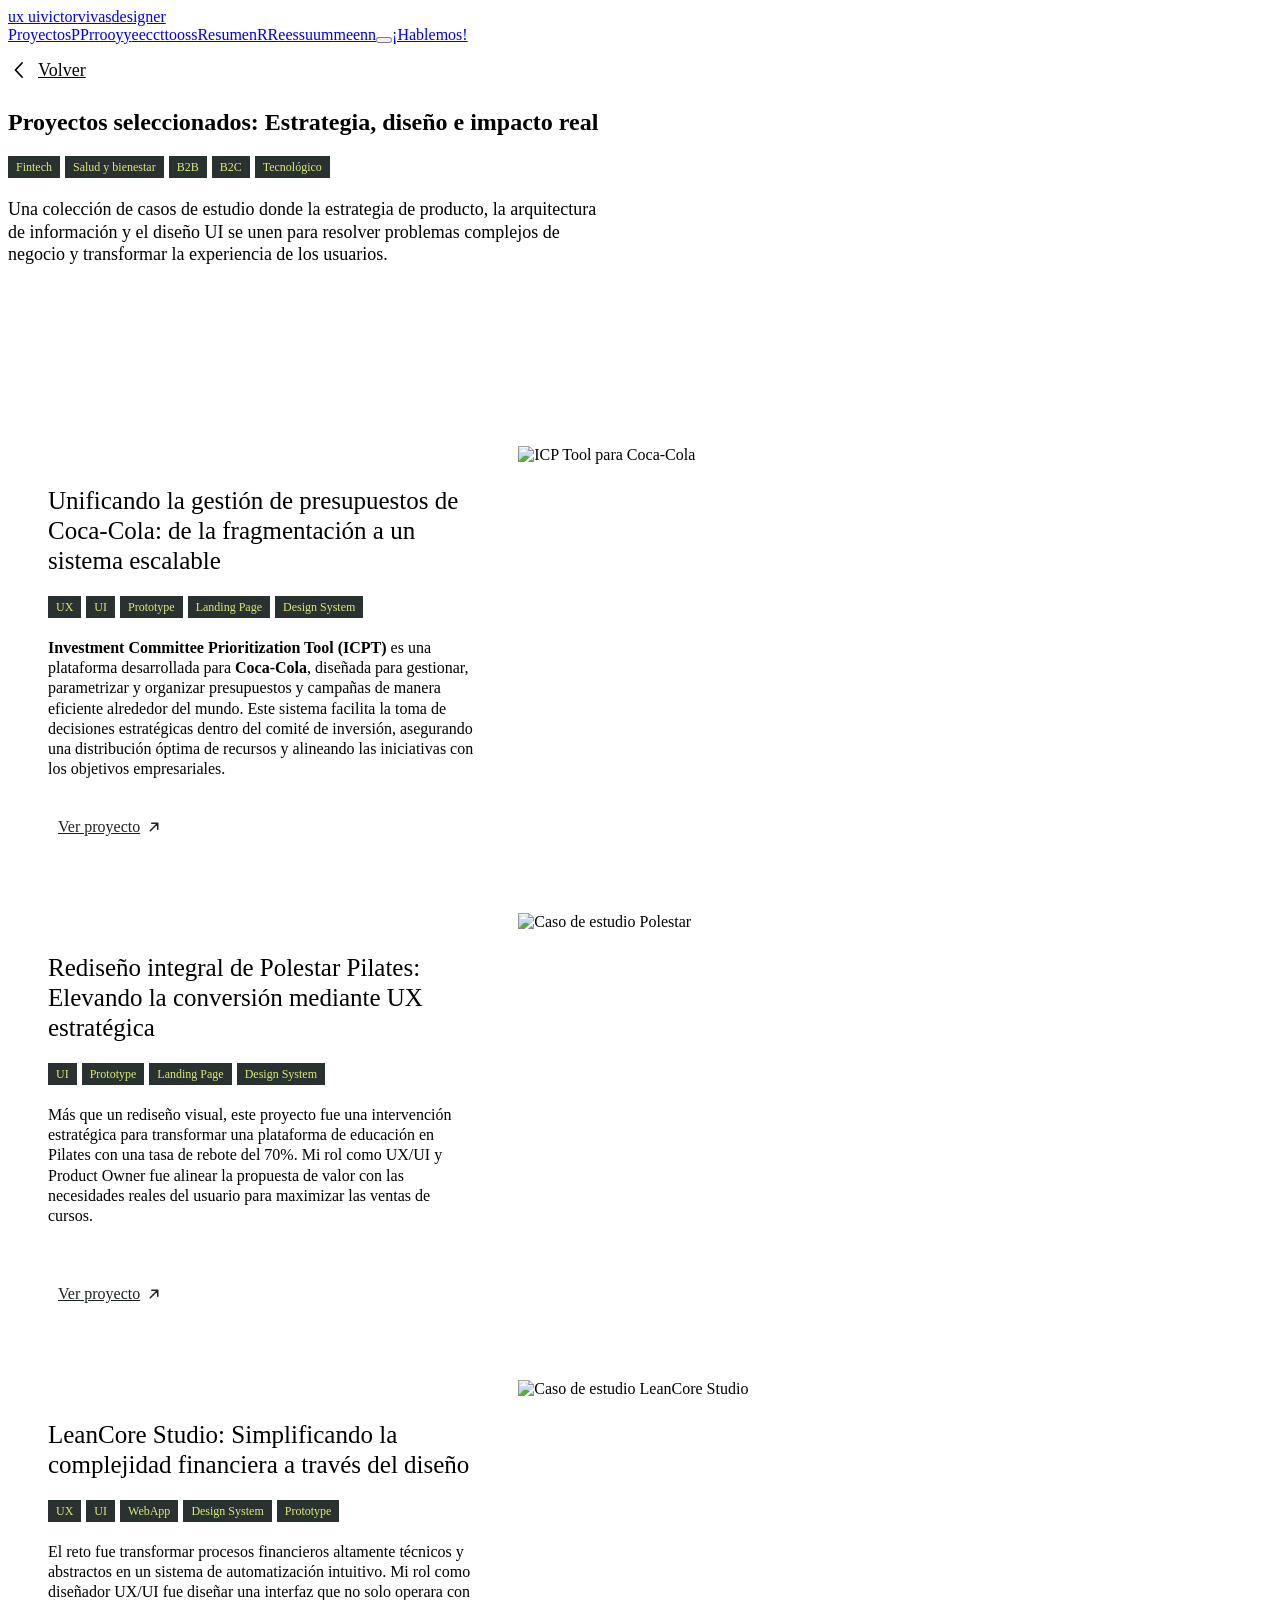
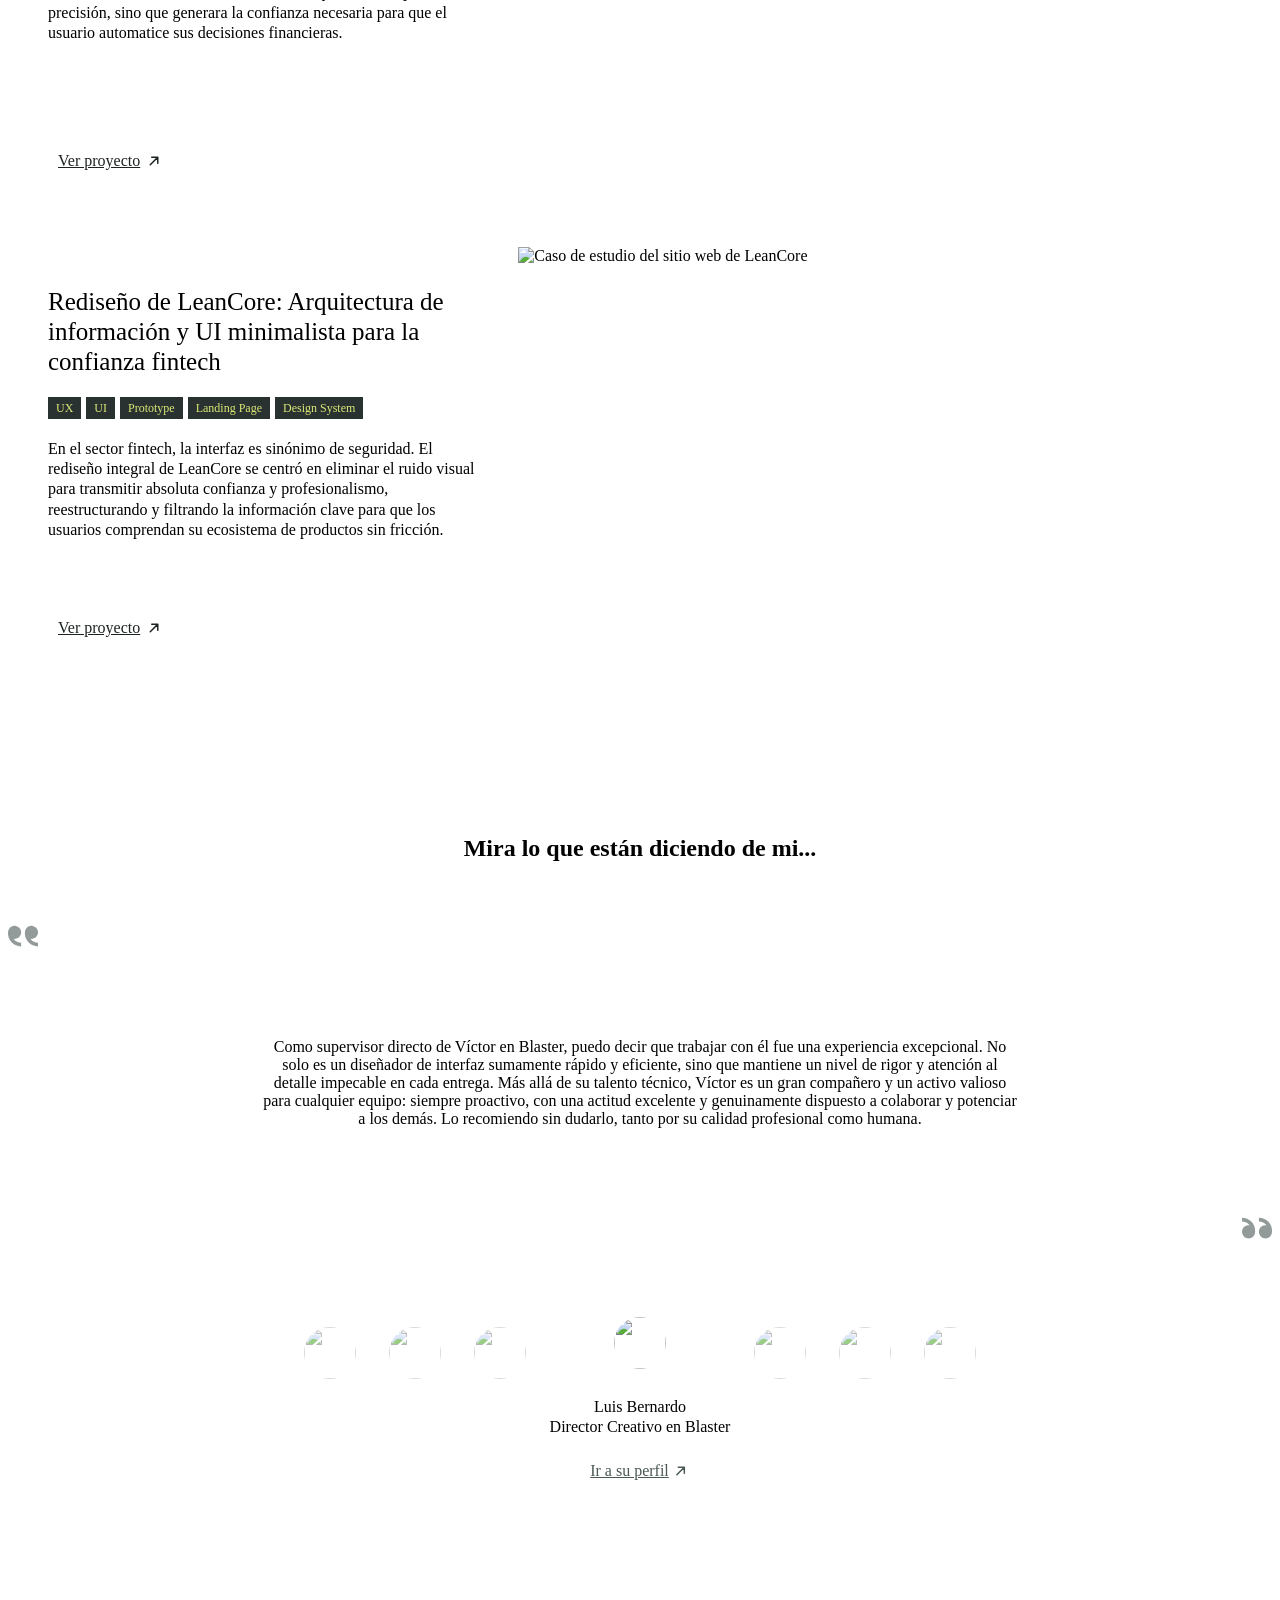
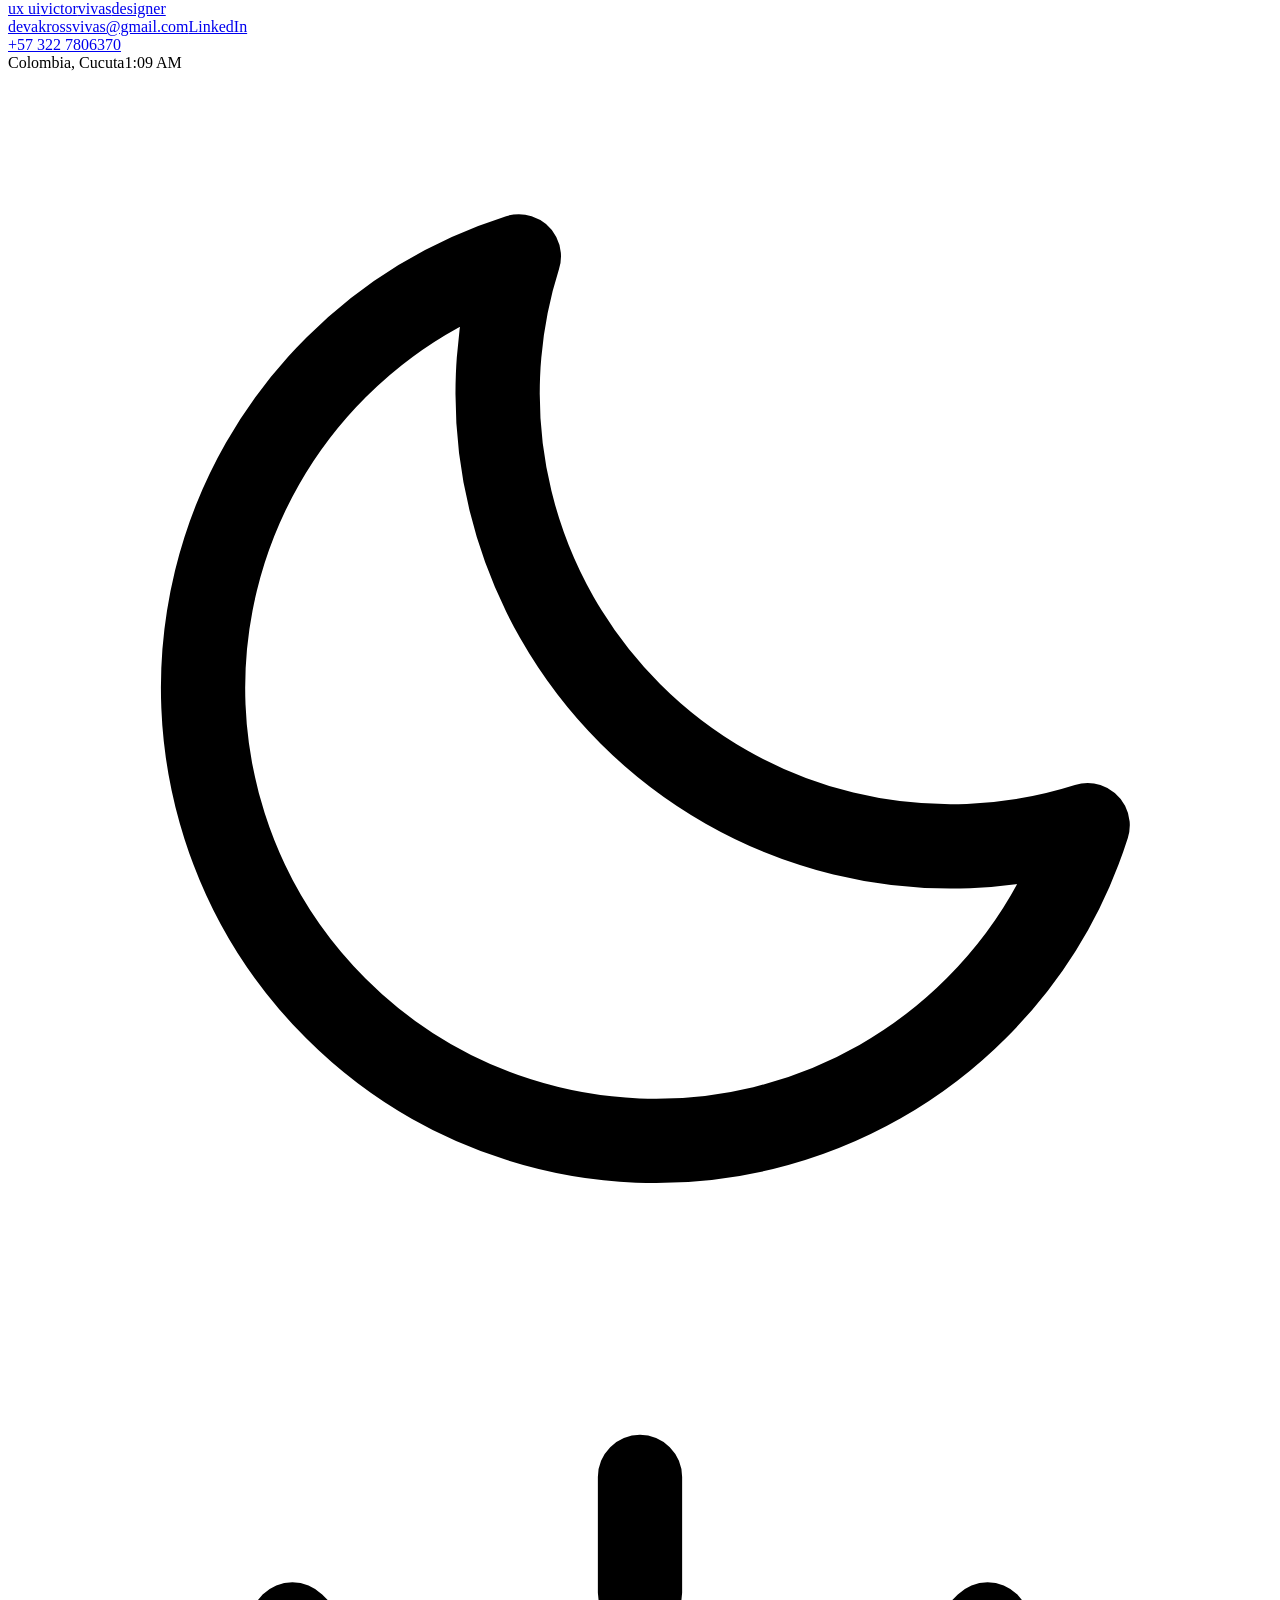
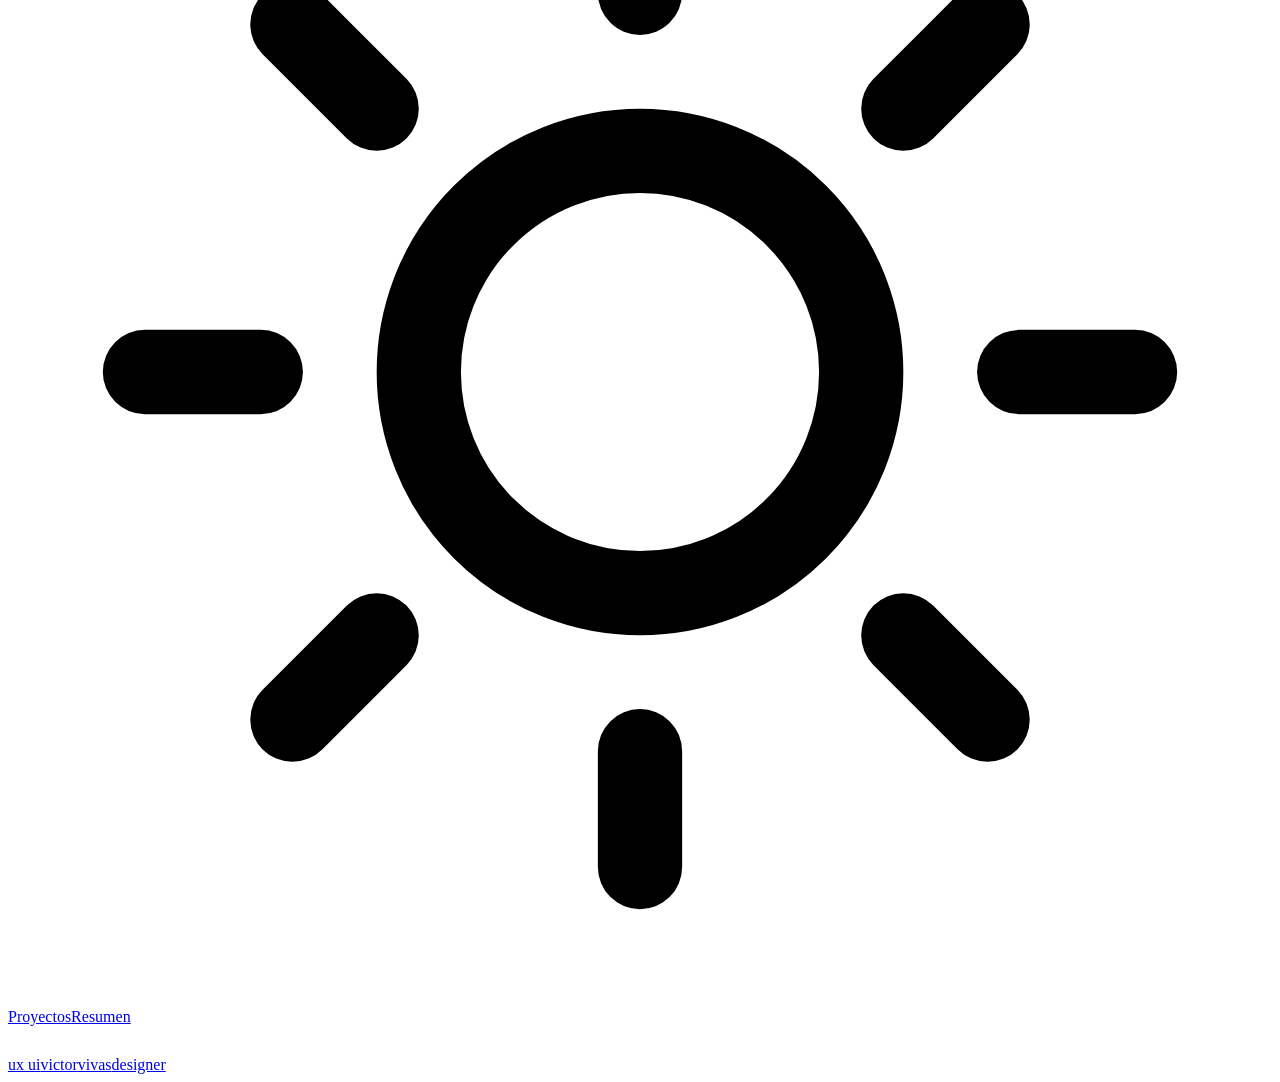
==== proyectos/index.html @ 547d5e1f "deploy: a77e6415c8aa08132126fb43aeb1e64f96032ac5" ====
<!DOCTYPE html><html lang="es" data-theme="dark"><head><meta charset="utf-8"><meta name="viewport" content="width=device-width, initial-scale=1"><title>Proyectos seleccionados — Victor Vivas</title><meta name="description" content="Una colección de casos de estudio donde la estrategia de producto, la arquitectura de información y el diseño UI resuelven problemas complejos de negocio."><link rel="canonical" href="https://hacu9.github.io/victor-portafolio/proyectos/"><link rel="icon" href="/victor-portafolio/favicon.svg" type="image/svg+xml"><link rel="alternate icon" href="/victor-portafolio/favicon.ico"><meta name="theme-color" content="#1d2222"><meta property="og:type" content="website"><meta property="og:site_name" content="Victor Vivas"><meta property="og:locale" content="es_ES"><meta property="og:url" content="https://hacu9.github.io/victor-portafolio/proyectos/"><meta property="og:title" content="Proyectos seleccionados — Victor Vivas"><meta property="og:description" content="Una colección de casos de estudio donde la estrategia de producto, la arquitectura de información y el diseño UI resuelven problemas complejos de negocio."><meta property="og:image" content="https://hacu9.github.io/victor-portafolio/og-image.png"><meta property="og:image:width" content="1200"><meta property="og:image:height" content="630"><meta name="twitter:card" content="summary_large_image"><meta name="twitter:title" content="Proyectos seleccionados — Victor Vivas"><meta name="twitter:description" content="Una colección de casos de estudio donde la estrategia de producto, la arquitectura de información y el diseño UI resuelven problemas complejos de negocio."><meta name="twitter:image" content="https://hacu9.github.io/victor-portafolio/og-image.png"><meta name="astro-view-transitions-enabled" content="true"><meta name="astro-view-transitions-fallback" content="animate"><script type="module" src="/victor-portafolio/_astro/ClientRouter.astro_astro_type_script_index_0_lang.aQfDf-Kh.js"></script><script>
      (function () {
        var root = document.documentElement;
        // ?intro=1 forces the full sequence — for reviewing it without having
        // to open a fresh tab or change an OS setting.
        var forced = location.search.indexOf("intro=1") > -1;
        var seen = null;
        try {
          seen = sessionStorage.getItem("vv:intro-seen");
        } catch (e) {}
        var reduced =
          window.matchMedia && window.matchMedia("(prefers-reduced-motion: reduce)").matches;

        if (forced) {
          root.classList.add("is-intro", "intro-forced");
          return;
        }
        // Reduced motion still gets the shape of the intro — heading first,
        // then the rest fades up — just without typing, blur or movement.
        // Skipping it entirely made the site look like nothing happened.
        root.classList.add("is-intro");
        if (reduced) {
          root.classList.add("intro-plain");
        } else if (seen) {
          // Already watched the full intro this session: play the lighter
          // version on reloads rather than nothing.
          root.classList.add("intro-lite");
        }
      })();
    </script><link rel="stylesheet" href="/victor-portafolio/_astro/SiteFooter.BAjBLlSr.css"><style>.quote[data-astro-cid-gakqr736]{flex-direction:column;align-items:center;gap:50px;margin:0 auto;display:flex}.quote__card[data-astro-cid-gakqr736]{background:var(--surface);border-radius:var(--r-md);flex-direction:column;justify-content:space-between;gap:10px;width:100%;min-height:322px;margin:0;padding:25px;display:flex;position:relative}.quote__mark[data-astro-cid-gakqr736]{width:30px;height:30px;color:var(--muted)}.quote__mark[data-astro-cid-gakqr736] svg{width:100%;height:100%}.quote__mark--close[data-astro-cid-gakqr736]{align-self:flex-end}.quote__stack[data-astro-cid-gakqr736]{width:100%;max-width:757px;margin-inline:auto;display:grid}.quote__text[data-astro-cid-gakqr736]{text-align:center;color:var(--muted);opacity:0;visibility:hidden;grid-area:1/1;align-self:center;transition:opacity .3s,translate .3s,visibility 0s .3s;translate:0 6px}.quote__text[data-astro-cid-gakqr736].is-on{opacity:1;visibility:visible;transition:opacity .3s,translate .3s,visibility;translate:0}.quote__text[data-astro-cid-gakqr736] p{margin:0}.quote__text[data-astro-cid-gakqr736] p+p{margin-top:1em}.people[data-astro-cid-gakqr736]{width:687px;max-width:100%;padding-bottom:118px;position:relative}.people__row[data-astro-cid-gakqr736]{justify-content:center;gap:18px;margin:0;padding:0;list-style:none;display:flex}.person[data-astro-cid-gakqr736]{justify-content:center;display:flex;position:relative}.person__detail[data-astro-cid-gakqr736]{text-align:center;width:max-content;max-width:240px;color:var(--muted);opacity:0;visibility:hidden;pointer-events:none;flex-direction:column;align-items:center;transition:opacity .3s,translate .3s,visibility 0s .3s;display:flex;position:absolute;top:calc(100% + 12px);left:50%;translate:-50% 6px}.avatar--active[data-astro-cid-gakqr736]+.person__detail[data-astro-cid-gakqr736]{opacity:1;visibility:visible;pointer-events:auto;transition:opacity .3s,translate .3s,visibility;translate:-50%}.person__name[data-astro-cid-gakqr736]{color:var(--text);white-space:nowrap;font-size:16px;font-weight:500;line-height:18px}.person__role[data-astro-cid-gakqr736]{margin-top:2px;font-size:16px;font-weight:300;line-height:18px}.person__link[data-astro-cid-gakqr736]{border-radius:var(--r-sm);background:var(--accent);color:#4a5856;white-space:nowrap;align-items:center;gap:3px;margin-top:16px;padding:9px 10px;font-size:16px;line-height:20.2px;display:inline-flex;overflow:hidden}.person__link[data-astro-cid-gakqr736] svg[data-astro-cid-gakqr736]{width:18px;height:18px;transition:translate .25s}.person__link[data-astro-cid-gakqr736]:hover svg[data-astro-cid-gakqr736]{translate:4px -4px}.avatar[data-astro-cid-gakqr736]{border:1px solid var(--nav-border);background:var(--surface-2);opacity:.6;cursor:pointer;border-radius:20px 20px 20px 0;place-items:center;width:67px;height:67px;padding:0;transition:opacity .32s,translate .32s,margin .38s cubic-bezier(.65,0,.35,1);display:grid}.avatar[data-astro-cid-gakqr736] img[data-astro-cid-gakqr736]{object-fit:contain;border-radius:50%;width:52px;height:52px}.avatar[data-astro-cid-gakqr736]:hover,.avatar[data-astro-cid-gakqr736]:focus-visible{opacity:1}.avatar--active[data-astro-cid-gakqr736]{opacity:1;margin-inline:55px;translate:0 -10px}@media (width<=1000px){.people[data-astro-cid-gakqr736]{width:100%}}@media (width<=620px){.people[data-astro-cid-gakqr736]{padding-bottom:128px}.people__row[data-astro-cid-gakqr736]{flex-wrap:nowrap;gap:7px;position:relative}.avatar[data-astro-cid-gakqr736]{border:1px solid var(--nav-border);border-radius:13px 13px 13px 0;width:40px;height:40px}.avatar[data-astro-cid-gakqr736] img[data-astro-cid-gakqr736]{border-radius:50%;width:30px;height:30px}.avatar--active[data-astro-cid-gakqr736]{margin-inline:12px}.person[data-astro-cid-gakqr736]{position:static}.person__detail[data-astro-cid-gakqr736]{max-width:92vw;top:calc(100% + 16px)}}
.muted[data-astro-cid-dh637ihc]{color:var(--muted)}.hero[data-astro-cid-dh637ihc]{flex-direction:column;gap:27px;padding-top:14px;display:flex}.back[data-astro-cid-dh637ihc]{height:24px;color:var(--text);align-self:flex-start;align-items:center;gap:6px;font-size:18px;font-weight:300;line-height:22.7px;transition:opacity .2s;display:inline-flex}.back[data-astro-cid-dh637ihc]:hover{opacity:.7}.back[data-astro-cid-dh637ihc] svg[data-astro-cid-dh637ihc]{width:24px;height:24px}.hero__grid[data-astro-cid-dh637ihc]{grid-template-columns:minmax(0,1fr) 473px;align-items:start;gap:71px;display:grid}.hero__space[data-astro-cid-dh637ihc]{width:100%;height:289px}.hero__left[data-astro-cid-dh637ihc]{flex-direction:column;gap:20px;display:flex}.hero__title[data-astro-cid-dh637ihc]{max-width:600px;color:var(--text);margin:0}.hero__desc[data-astro-cid-dh637ihc]{max-width:600px;color:var(--text);margin:0;font-size:18px;font-weight:300;line-height:22.7px}.tags[data-astro-cid-dh637ihc]{flex-wrap:wrap;gap:5px;margin:0;padding:0;list-style:none;display:flex}.tag[data-astro-cid-dh637ihc]{border-radius:var(--r-pill);color:#dbe976;background:#2a3231;padding:6px 8px;font-size:12px;font-weight:500;line-height:10px}.projects[data-astro-cid-dh637ihc]{margin-top:20px;padding:28px 0 60px}.projects__list[data-astro-cid-dh637ihc]{flex-direction:column;gap:27px;display:flex}.pcard[data-astro-cid-dh637ihc]{border-radius:var(--r-md);background:var(--surface);grid-template-columns:1fr 1fr;align-items:stretch;min-height:440px;display:grid;overflow:hidden}.pcard__copy[data-astro-cid-dh637ihc]{background:var(--surface);flex-direction:column;align-items:flex-start;gap:20px;padding:40px;display:flex}.pcard__title[data-astro-cid-dh637ihc]{color:var(--text);margin:0;font-size:25px;font-weight:500;line-height:30px}.pcard__desc[data-astro-cid-dh637ihc]{color:var(--text);margin:0;font-size:16px;font-weight:300;line-height:20.2px}.pcard__desc[data-astro-cid-dh637ihc] strong[data-astro-cid-dh637ihc]{font-weight:600}.pcard__cta[data-astro-cid-dh637ihc]{border-radius:var(--r-sm);background:var(--accent);color:#1d2222;align-items:center;gap:5px;margin-top:auto;padding:9px 10px;font-size:16px;font-weight:400;line-height:20.2px;transition:filter .2s;display:inline-flex}.pcard__cta[data-astro-cid-dh637ihc]:hover{filter:brightness(1.08)}.pcard__cta[data-astro-cid-dh637ihc] svg[data-astro-cid-dh637ihc]{width:18px;height:18px;transition:translate .25s}.pcard__cta[data-astro-cid-dh637ihc]:hover svg[data-astro-cid-dh637ihc]{translate:3px -3px}.pcard__shot[data-astro-cid-dh637ihc]{background:var(--surface-2)}.pcard__shot[data-astro-cid-dh637ihc] img[data-astro-cid-dh637ihc]{object-fit:cover;width:100%;height:100%;min-height:320px;display:block}.light[data-astro-cid-dh637ihc]{background:var(--bg);color:var(--text);padding:88px 0 30px}.light__title[data-astro-cid-dh637ihc]{text-align:center;color:var(--muted);margin:0 auto 35px}.rule[data-astro-cid-dh637ihc]{background:var(--nav-border);border:0;height:1px;margin:95px auto 0}@media (width<=1100px){.hero__grid[data-astro-cid-dh637ihc]{grid-template-columns:1fr;gap:32px}.hero__title[data-astro-cid-dh637ihc],.hero__desc[data-astro-cid-dh637ihc]{max-width:none}.projects[data-astro-cid-dh637ihc]{margin-top:12px;padding:20px 0 48px}}@media (width<=820px){.pcard[data-astro-cid-dh637ihc]{grid-template-columns:1fr}.pcard__shot[data-astro-cid-dh637ihc]{order:-1}.pcard__shot[data-astro-cid-dh637ihc] img[data-astro-cid-dh637ihc]{aspect-ratio:860/502;height:auto;min-height:0}.pcard__copy[data-astro-cid-dh637ihc]{padding:28px}.rule[data-astro-cid-dh637ihc]{margin-top:56px}}
</style></head><body class="noise-overlay"><script type="module">function e(e){let t=20+Math.random()*17;return e&&(t+=34+Math.random()*34),Math.random()<.05&&(t+=70+Math.random()*85),t}function t(){document.querySelectorAll(`[data-intro-hide]`).forEach((e,t)=>{e.style.setProperty(`--intro-d`,`${t*70}ms`)}),document.documentElement.classList.remove(`is-intro`),document.documentElement.classList.add(`is-revealed`)}function n(){let n=document.querySelector(`[data-intro-title]`),r=document.documentElement;if(!n||!r.classList.contains(`is-intro`)){t();return}if(r.classList.contains(`intro-lite`)){window.setTimeout(t,220);return}if(r.classList.contains(`intro-plain`)){window.setTimeout(t,900);return}try{sessionStorage.setItem(`vv:intro-seen`,`1`)}catch{}let i=[],a=[],o=!1,s=t=>{for(let n of[...t.childNodes])if(n.nodeType===Node.TEXT_NODE){let t=n.textContent??``;if(!t.trim()&&!t.includes(` `))continue;let r=document.createDocumentFragment();for(let n of t){if(/\s/.test(n)){r.appendChild(document.createTextNode(n)),o=!0;continue}let t=document.createElement(`span`);t.className=`ch`,t.textContent=n,i.push(t),a.push(e(o)),o=!1,r.appendChild(t)}n.replaceWith(r)}else n.nodeType===Node.ELEMENT_NODE&&s(n)};s(n),n.classList.add(`is-split`,`is-typing`);let c=0,l=null,u=()=>{let e=i[c];if(e.classList.add(`is-in`),l?.classList.remove(`is-caret`),e.classList.add(`is-caret`),l=e,c++,c<i.length){window.setTimeout(u,a[c]);return}window.setTimeout(()=>{l?.classList.remove(`is-caret`),n.classList.remove(`is-typing`),document.querySelector(`[data-nav]`)?.classList.add(`did-intro`),t()},850)};window.setTimeout(u,380);let d=a.reduce((e,t)=>e+t,0);window.setTimeout(t,380+d+850+2e3)}n(),document.addEventListener(`astro:after-swap`,t);</script><header class="nav container-wide" data-nav data-intro-hide data-astro-cid-wpvy4v7s><a class="logo" href="/victor-portafolio/" aria-label="Victor Vivas — UX UI Designer" style="--row:26px; --font:21.36529px; --ox:22px; --oy:18px; --w:107px; --h:44px;" data-astro-cid-33xrtggx><span class="win win--top" aria-hidden="true" data-astro-cid-33xrtggx><span class="stack" data-astro-cid-33xrtggx><span class="word" data-astro-cid-33xrtggx>ux ui</span><span class="word" data-astro-cid-33xrtggx>victor</span></span></span><span class="win win--bot" aria-hidden="true" data-astro-cid-33xrtggx><span class="stack" data-astro-cid-33xrtggx><span class="word" data-astro-cid-33xrtggx>vivas</span><span class="word" data-astro-cid-33xrtggx>designer</span></span></span></a><nav class="nav__right" aria-label="Principal" data-astro-cid-wpvy4v7s><a class="nav__link" href="/victor-portafolio/proyectos" style="--ni:0" data-astro-cid-wpvy4v7s><span class="sr-only" data-astro-cid-wpvy4v7s>Proyectos</span><span class="roll" aria-hidden="true" data-astro-cid-wpvy4v7s><span class="roll__char" style="--i:0" data-astro-cid-wpvy4v7s><span class="roll__inner" data-astro-cid-wpvy4v7s><span class="roll__face" data-astro-cid-wpvy4v7s>P</span><span class="roll__face" data-astro-cid-wpvy4v7s>P</span></span></span><span class="roll__char" style="--i:1" data-astro-cid-wpvy4v7s><span class="roll__inner" data-astro-cid-wpvy4v7s><span class="roll__face" data-astro-cid-wpvy4v7s>r</span><span class="roll__face" data-astro-cid-wpvy4v7s>r</span></span></span><span class="roll__char" style="--i:2" data-astro-cid-wpvy4v7s><span class="roll__inner" data-astro-cid-wpvy4v7s><span class="roll__face" data-astro-cid-wpvy4v7s>o</span><span class="roll__face" data-astro-cid-wpvy4v7s>o</span></span></span><span class="roll__char" style="--i:3" data-astro-cid-wpvy4v7s><span class="roll__inner" data-astro-cid-wpvy4v7s><span class="roll__face" data-astro-cid-wpvy4v7s>y</span><span class="roll__face" data-astro-cid-wpvy4v7s>y</span></span></span><span class="roll__char" style="--i:4" data-astro-cid-wpvy4v7s><span class="roll__inner" data-astro-cid-wpvy4v7s><span class="roll__face" data-astro-cid-wpvy4v7s>e</span><span class="roll__face" data-astro-cid-wpvy4v7s>e</span></span></span><span class="roll__char" style="--i:5" data-astro-cid-wpvy4v7s><span class="roll__inner" data-astro-cid-wpvy4v7s><span class="roll__face" data-astro-cid-wpvy4v7s>c</span><span class="roll__face" data-astro-cid-wpvy4v7s>c</span></span></span><span class="roll__char" style="--i:6" data-astro-cid-wpvy4v7s><span class="roll__inner" data-astro-cid-wpvy4v7s><span class="roll__face" data-astro-cid-wpvy4v7s>t</span><span class="roll__face" data-astro-cid-wpvy4v7s>t</span></span></span><span class="roll__char" style="--i:7" data-astro-cid-wpvy4v7s><span class="roll__inner" data-astro-cid-wpvy4v7s><span class="roll__face" data-astro-cid-wpvy4v7s>o</span><span class="roll__face" data-astro-cid-wpvy4v7s>o</span></span></span><span class="roll__char" style="--i:8" data-astro-cid-wpvy4v7s><span class="roll__inner" data-astro-cid-wpvy4v7s><span class="roll__face" data-astro-cid-wpvy4v7s>s</span><span class="roll__face" data-astro-cid-wpvy4v7s>s</span></span></span></span></a><span class="sep" aria-hidden="true" data-astro-cid-wpvy4v7s></span><a class="nav__link" href="/victor-portafolio/resumen.pdf" download style="--ni:1" data-astro-cid-wpvy4v7s><span class="sr-only" data-astro-cid-wpvy4v7s>Resumen</span><span class="roll" aria-hidden="true" data-astro-cid-wpvy4v7s><span class="roll__char" style="--i:0" data-astro-cid-wpvy4v7s><span class="roll__inner" data-astro-cid-wpvy4v7s><span class="roll__face" data-astro-cid-wpvy4v7s>R</span><span class="roll__face" data-astro-cid-wpvy4v7s>R</span></span></span><span class="roll__char" style="--i:1" data-astro-cid-wpvy4v7s><span class="roll__inner" data-astro-cid-wpvy4v7s><span class="roll__face" data-astro-cid-wpvy4v7s>e</span><span class="roll__face" data-astro-cid-wpvy4v7s>e</span></span></span><span class="roll__char" style="--i:2" data-astro-cid-wpvy4v7s><span class="roll__inner" data-astro-cid-wpvy4v7s><span class="roll__face" data-astro-cid-wpvy4v7s>s</span><span class="roll__face" data-astro-cid-wpvy4v7s>s</span></span></span><span class="roll__char" style="--i:3" data-astro-cid-wpvy4v7s><span class="roll__inner" data-astro-cid-wpvy4v7s><span class="roll__face" data-astro-cid-wpvy4v7s>u</span><span class="roll__face" data-astro-cid-wpvy4v7s>u</span></span></span><span class="roll__char" style="--i:4" data-astro-cid-wpvy4v7s><span class="roll__inner" data-astro-cid-wpvy4v7s><span class="roll__face" data-astro-cid-wpvy4v7s>m</span><span class="roll__face" data-astro-cid-wpvy4v7s>m</span></span></span><span class="roll__char" style="--i:5" data-astro-cid-wpvy4v7s><span class="roll__inner" data-astro-cid-wpvy4v7s><span class="roll__face" data-astro-cid-wpvy4v7s>e</span><span class="roll__face" data-astro-cid-wpvy4v7s>e</span></span></span><span class="roll__char" style="--i:6" data-astro-cid-wpvy4v7s><span class="roll__inner" data-astro-cid-wpvy4v7s><span class="roll__face" data-astro-cid-wpvy4v7s>n</span><span class="roll__face" data-astro-cid-wpvy4v7s>n</span></span></span></span></a><button class="nav__burger" type="button" data-nav-toggle aria-expanded="false" aria-controls="nav-menu" aria-label="Abrir menú" data-astro-cid-wpvy4v7s><span class="nav__burger-box" aria-hidden="true" data-astro-cid-wpvy4v7s><span data-astro-cid-wpvy4v7s></span><span data-astro-cid-wpvy4v7s></span></span></button><a class="nav__cta" href="#contacto" data-contact-open data-astro-cid-wpvy4v7s>¡Hablemos!</a></nav><div class="nav__menu" id="nav-menu" data-nav-menu hidden data-astro-cid-wpvy4v7s><a class="nav__menu-link" href="/victor-portafolio/proyectos" data-astro-cid-wpvy4v7s>Proyectos</a><a class="nav__menu-link" href="/victor-portafolio/resumen.pdf" download data-astro-cid-wpvy4v7s>Resumen</a></div></header><script type="module">var e,t,n=0,r,i=!1;function a(){let e=document.querySelector(`[data-nav-toggle]`),t=document.querySelector(`[data-nav-menu]`);if(!e||!t||e.dataset.ready)return;e.dataset.ready=`1`;let n=n=>{if(e.setAttribute(`aria-expanded`,String(n)),e.setAttribute(`aria-label`,n?`Cerrar menú`:`Abrir menú`),n)t.hidden=!1,requestAnimationFrame(()=>t.classList.add(`is-open`));else{t.classList.remove(`is-open`);let e=()=>t.hidden=!0;matchMedia(`(prefers-reduced-motion: reduce)`).matches?e():window.setTimeout(e,220)}};r=()=>{e.getAttribute(`aria-expanded`)===`true`&&n(!1)},e.addEventListener(`click`,()=>n(e.getAttribute(`aria-expanded`)!==`true`)),t.addEventListener(`click`,e=>{e.target.closest(`a`)&&r?.()}),!i&&(i=!0,document.addEventListener(`keydown`,e=>{e.key===`Escape`&&r?.()}),document.addEventListener(`click`,e=>{e.target.closest?.(`[data-nav-menu], [data-nav-toggle]`)||r?.()}),window.addEventListener(`resize`,()=>{window.innerWidth>720&&r?.()}))}function o(){e?.disconnect(),t&&(window.removeEventListener(`scroll`,t),window.removeEventListener(`resize`,t)),cancelAnimationFrame(n);let r=document.querySelector(`[data-nav]`);if(!r)return;r.classList.remove(`is-light`);let i=[...document.querySelectorAll(`[data-band]`)];i.forEach(e=>e.classList.remove(`is-light`));let a=document.querySelector(`[data-band-trigger]`),o=[...document.querySelectorAll(`[data-theme-light]`)],s=new Set,c=!1,l=()=>r.classList.toggle(`is-light`,s.size>0||c);if(o.length&&(e=new IntersectionObserver(e=>{for(let t of e)t.isIntersecting?s.add(t.target):s.delete(t.target);l()},{rootMargin:`-217px 0px -100% 0px`,threshold:0}),o.forEach(t=>e.observe(t))),a&&i.length){let e=()=>{n=0;let e=document.scrollingElement||document.documentElement,t=a.getBoundingClientRect().top,r=Math.max(0,e.scrollHeight-window.innerHeight),o=t+e.scrollTop-r,s=Math.max(217,Math.min(o+120,window.innerHeight/2));t<=s?c=!0:t>s+20&&(c=!1),i.forEach(e=>e.classList.toggle(`is-light`,c)),l()};t=()=>{n||=requestAnimationFrame(e)},e(),window.addEventListener(`scroll`,t,{passive:!0}),window.addEventListener(`resize`,t,{passive:!0})}else l()}o(),a(),document.addEventListener(`astro:page-load`,()=>{o(),a()}),document.addEventListener(`astro:before-swap`,()=>r?.());</script><main data-astro-cid-dh637ihc><!-- ── Hero ───────────────────────────────────────────────────────── --><section class="hero container-wide" data-astro-cid-dh637ihc><a class="back" href="/victor-portafolio/" data-astro-cid-dh637ihc><svg viewBox="0 0 24 24" aria-hidden="true" fill="none" stroke="currentColor" stroke-width="1.8" data-astro-cid-dh637ihc><path d="M14 5 7.5 12l6.5 7" stroke-linecap="round" stroke-linejoin="round" data-astro-cid-dh637ihc></path></svg>Volver</a><div class="hero__grid" data-astro-cid-dh637ihc><div class="hero__left" data-astro-cid-dh637ihc><h1 class="t-h2 hero__title" data-astro-cid-dh637ihc><span class="muted" data-astro-cid-dh637ihc>Proyectos seleccionados:</span> Estrategia, diseño e impacto real</h1><ul class="tags" data-astro-cid-dh637ihc><li class="tag" data-astro-cid-dh637ihc>Fintech</li><li class="tag" data-astro-cid-dh637ihc>Salud y bienestar</li><li class="tag" data-astro-cid-dh637ihc>B2B</li><li class="tag" data-astro-cid-dh637ihc>B2C</li><li class="tag" data-astro-cid-dh637ihc>Tecnológico</li></ul><p class="hero__desc" data-astro-cid-dh637ihc>Una colección de casos de estudio donde la estrategia de producto, la arquitectura de información y el diseño UI se unen para resolver problemas complejos de negocio y transformar la experiencia de los usuarios.</p></div><div class="hero__space" aria-hidden="true" data-astro-cid-dh637ihc></div></div></section><section class="projects band" data-band data-astro-cid-dh637ihc><div class="projects__list container-wide" data-astro-cid-dh637ihc><article class="pcard" data-reveal data-astro-cid-dh637ihc><div class="pcard__copy" data-astro-cid-dh637ihc><h2 class="pcard__title" data-astro-cid-dh637ihc>Unificando la gestión de presupuestos de Coca-Cola: <span class="muted" data-astro-cid-dh637ihc>de la fragmentación a un sistema escalable</span></h2><ul class="tags" data-astro-cid-dh637ihc><li class="tag" data-astro-cid-dh637ihc>UX</li><li class="tag" data-astro-cid-dh637ihc>UI</li><li class="tag" data-astro-cid-dh637ihc>Prototype</li><li class="tag" data-astro-cid-dh637ihc>Landing Page</li><li class="tag" data-astro-cid-dh637ihc>Design System</li></ul><p class="pcard__desc" data-astro-cid-dh637ihc><strong data-astro-cid-dh637ihc>Investment Committee Prioritization Tool (ICPT)</strong> es una plataforma desarrollada para <strong data-astro-cid-dh637ihc>Coca-Cola</strong>, diseñada para gestionar, parametrizar y organizar presupuestos y campañas de manera eficiente alrededor del mundo. Este sistema facilita la toma de decisiones estratégicas dentro del comité de inversión, asegurando una distribución óptima de recursos y alineando las iniciativas con los objetivos empresariales.</p><a class="pcard__cta" href="/victor-portafolio/proyectos/coca-cola" data-astro-cid-dh637ihc>Ver proyecto<svg viewBox="0 0 24 24" aria-hidden="true" fill="none" stroke="currentColor" stroke-width="2" data-astro-cid-dh637ihc><path d="M7 17 17 7M9 7h8v8" stroke-linecap="round" stroke-linejoin="round" data-astro-cid-dh637ihc></path></svg></a></div><div class="pcard__shot" data-astro-cid-dh637ihc><img src="/victor-portafolio/img/proj-coca.png" alt="ICP Tool para Coca-Cola" width="860" height="502" loading="eager" data-astro-cid-dh637ihc></div></article><article class="pcard" data-reveal data-astro-cid-dh637ihc><div class="pcard__copy" data-astro-cid-dh637ihc><h2 class="pcard__title" data-astro-cid-dh637ihc><span class="muted" data-astro-cid-dh637ihc>Rediseño integral de Polestar Pilates:</span> Elevando la conversión mediante UX estratégica</h2><ul class="tags" data-astro-cid-dh637ihc><li class="tag" data-astro-cid-dh637ihc>UI</li><li class="tag" data-astro-cid-dh637ihc>Prototype</li><li class="tag" data-astro-cid-dh637ihc>Landing Page</li><li class="tag" data-astro-cid-dh637ihc>Design System</li></ul><p class="pcard__desc" data-astro-cid-dh637ihc>Más que un rediseño visual, este proyecto fue una intervención estratégica para transformar una plataforma de educación en Pilates con una tasa de rebote del 70%. Mi rol como UX/UI y Product Owner fue alinear la propuesta de valor con las necesidades reales del usuario para maximizar las ventas de cursos.</p><a class="pcard__cta" href="/victor-portafolio/proyectos/polestar" data-astro-cid-dh637ihc>Ver proyecto<svg viewBox="0 0 24 24" aria-hidden="true" fill="none" stroke="currentColor" stroke-width="2" data-astro-cid-dh637ihc><path d="M7 17 17 7M9 7h8v8" stroke-linecap="round" stroke-linejoin="round" data-astro-cid-dh637ihc></path></svg></a></div><div class="pcard__shot" data-astro-cid-dh637ihc><img src="/victor-portafolio/img/proj-polestar.webp" alt="Caso de estudio Polestar" width="860" height="502" loading="lazy" data-astro-cid-dh637ihc></div></article><article class="pcard" data-reveal data-astro-cid-dh637ihc><div class="pcard__copy" data-astro-cid-dh637ihc><h2 class="pcard__title" data-astro-cid-dh637ihc><span class="muted" data-astro-cid-dh637ihc>LeanCore Studio:</span> Simplificando la complejidad financiera a través del diseño</h2><ul class="tags" data-astro-cid-dh637ihc><li class="tag" data-astro-cid-dh637ihc>UX</li><li class="tag" data-astro-cid-dh637ihc>UI</li><li class="tag" data-astro-cid-dh637ihc>WebApp</li><li class="tag" data-astro-cid-dh637ihc>Design System</li><li class="tag" data-astro-cid-dh637ihc>Prototype</li></ul><p class="pcard__desc" data-astro-cid-dh637ihc>El reto fue transformar procesos financieros altamente técnicos y abstractos en un sistema de automatización intuitivo. Mi rol como diseñador UX/UI fue diseñar una interfaz que no solo operara con precisión, sino que generara la confianza necesaria para que el usuario automatice sus decisiones financieras.</p><a class="pcard__cta" href="/victor-portafolio/proyectos/leancore-studio" data-astro-cid-dh637ihc>Ver proyecto<svg viewBox="0 0 24 24" aria-hidden="true" fill="none" stroke="currentColor" stroke-width="2" data-astro-cid-dh637ihc><path d="M7 17 17 7M9 7h8v8" stroke-linecap="round" stroke-linejoin="round" data-astro-cid-dh637ihc></path></svg></a></div><div class="pcard__shot" data-astro-cid-dh637ihc><img src="/victor-portafolio/img/proj-leancore.webp" alt="Caso de estudio LeanCore Studio" width="860" height="502" loading="lazy" data-astro-cid-dh637ihc></div></article><article class="pcard" data-reveal data-band-trigger data-astro-cid-dh637ihc><div class="pcard__copy" data-astro-cid-dh637ihc><h2 class="pcard__title" data-astro-cid-dh637ihc><span class="muted" data-astro-cid-dh637ihc>Rediseño de LeanCore:</span> Arquitectura de información y UI minimalista para la confianza fintech</h2><ul class="tags" data-astro-cid-dh637ihc><li class="tag" data-astro-cid-dh637ihc>UX</li><li class="tag" data-astro-cid-dh637ihc>UI</li><li class="tag" data-astro-cid-dh637ihc>Prototype</li><li class="tag" data-astro-cid-dh637ihc>Landing Page</li><li class="tag" data-astro-cid-dh637ihc>Design System</li></ul><p class="pcard__desc" data-astro-cid-dh637ihc>En el sector fintech, la interfaz es sinónimo de seguridad. El rediseño integral de LeanCore se centró en eliminar el ruido visual para transmitir absoluta confianza y profesionalismo, reestructurando y filtrando la información clave para que los usuarios comprendan su ecosistema de productos sin fricción.</p><a class="pcard__cta" href="/victor-portafolio/proyectos/leancore-web" data-astro-cid-dh637ihc>Ver proyecto<svg viewBox="0 0 24 24" aria-hidden="true" fill="none" stroke="currentColor" stroke-width="2" data-astro-cid-dh637ihc><path d="M7 17 17 7M9 7h8v8" stroke-linecap="round" stroke-linejoin="round" data-astro-cid-dh637ihc></path></svg></a></div><div class="pcard__shot" data-astro-cid-dh637ihc><img src="/victor-portafolio/img/proj-leancore-web-2x.webp" alt="Caso de estudio del sitio web de LeanCore" width="860" height="502" loading="lazy" data-astro-cid-dh637ihc></div></article></div></section><section class="light theme-light" data-theme-light id="resumen" data-astro-cid-dh637ihc><h2 class="t-h2 light__title container" data-astro-cid-dh637ihc>Mira lo que están diciendo de mi...</h2><figure class="quote container" data-testimonials data-astro-cid-gakqr736><blockquote class="quote__card" data-astro-cid-gakqr736><span class="quote__mark" aria-hidden="true" data-astro-cid-gakqr736><svg width="30" height="30" viewBox="0 0 30 30" fill="none" xmlns="http://www.w3.org/2000/svg">
<g opacity="0.6" clip-path="url(#clip0_0_34)">
<path d="M6.5925 16.875C7.89044 16.875 9.15923 16.4901 10.2384 15.769C11.3176 15.0479 12.1588 14.023 12.6555 12.8239C13.1522 11.6247 13.2821 10.3052 13.0289 9.03222C12.7757 7.75922 12.1507 6.58989 11.2329 5.67211C10.3151 4.75433 9.14578 4.12931 7.87278 3.8761C6.59978 3.62288 5.28028 3.75284 4.08114 4.24954C2.882 4.74624 1.85708 5.58737 1.13598 6.66657C0.414884 7.74577 0.03 9.01456 0.03 10.3125L0 11.25C0 14.731 1.38281 18.0694 3.84422 20.5308C6.30564 22.9922 9.64403 24.375 13.125 24.375V20.625C11.8933 20.6283 10.6732 20.3874 9.53519 19.9163C8.39718 19.4451 7.36387 18.753 6.495 17.88C6.15725 17.543 5.84572 17.1807 5.56313 16.7963C5.89938 16.85 6.24188 16.8769 6.59063 16.8769L6.5925 16.875ZM23.4675 16.875C24.7654 16.875 26.0342 16.4901 27.1134 15.769C28.1926 15.0479 29.0338 14.023 29.5305 12.8239C30.0272 11.6247 30.1571 10.3052 29.9039 9.03222C29.6507 7.75922 29.0257 6.58989 28.1079 5.67211C27.1901 4.75433 26.0208 4.12931 24.7478 3.8761C23.4748 3.62288 22.1553 3.75284 20.9561 4.24954C19.757 4.74624 18.7321 5.58737 18.011 6.66657C17.2899 7.74577 16.905 9.01456 16.905 10.3125L16.875 11.25C16.875 14.731 18.2578 18.0694 20.7192 20.5308C23.1806 22.9922 26.519 24.375 30 24.375V20.625C28.7683 20.6283 27.5482 20.3874 26.4102 19.9163C25.2722 19.4451 24.2389 18.753 23.37 17.88C23.0323 17.543 22.7207 17.1807 22.4381 16.7963C22.7744 16.85 23.1175 16.875 23.4675 16.875Z" fill="#4A5856"/>
</g>
<defs>
<clipPath id="clip0_0_34">
<rect width="30" height="30" fill="white" transform="matrix(1 0 0 -1 0 30)"/>
</clipPath>
</defs>
</svg>
</span><div class="quote__stack" data-quote-stack aria-live="polite" data-astro-cid-gakqr736><div class="quote__text t-lead" data-quote aria-hidden="true" data-astro-cid-gakqr736><p data-astro-cid-gakqr736>Victor is a great U/UI designer. He&#39;s fast, really fast, but thorough, attentive to details and precise. He was also great to have on our team, always had a good attitude, and happy to share his skills with the rest of our team. I highly recommend him, both as a professional, and as a person.</p></div><div class="quote__text t-lead" data-quote aria-hidden="true" data-astro-cid-gakqr736><p data-astro-cid-gakqr736>Working with Victor was a great experience, the type of experience that you believe people can create great products with business impact through teamwork.</p><p data-astro-cid-gakqr736>We collaborate on a very complex product that allowed a Fortune 100 company to manage finances across the globe on product trio mindset where Victor brought value on understanding the user and business problems and land useful solutions within the product experience.</p><p data-astro-cid-gakqr736>The tech lead and myself (Product Manager) were happy to have Victor in the team, not only because his design skills but his human way of working.</p><p data-astro-cid-gakqr736>Anyone wondering if he is any good? Feel free to reach out and talk further on his work.</p></div><div class="quote__text t-lead" data-quote aria-hidden="true" data-astro-cid-gakqr736><p data-astro-cid-gakqr736>Victor, es un gran diseñador, realizó diseños de otro mundo con ideas innovadoras y bastante brillantes, me encantó la forma de trabajar lo detallista que es, es un gran compañero de trabajo y nuestras reuniones eran bastante amenas y divertidas.</p></div><div class="quote__text t-lead is-on" data-quote data-astro-cid-gakqr736><p data-astro-cid-gakqr736>Como supervisor directo de Víctor en Blaster, puedo decir que trabajar con él fue una experiencia excepcional. No solo es un diseñador de interfaz sumamente rápido y eficiente, sino que mantiene un nivel de rigor y atención al detalle impecable en cada entrega. Más allá de su talento técnico, Víctor es un gran compañero y un activo valioso para cualquier equipo: siempre proactivo, con una actitud excelente y genuinamente dispuesto a colaborar y potenciar a los demás. Lo recomiendo sin dudarlo, tanto por su calidad profesional como humana.</p></div><div class="quote__text t-lead" data-quote aria-hidden="true" data-astro-cid-gakqr736><p data-astro-cid-gakqr736>Víctor es el diseñador UI más ingenioso y comprometido que he tenido el placer de trabajar. En Pukara, enfrentó y superó innumerables retos en nuestros productos, siempre con una actitud proactiva y aportando ideas innovadoras que realmente marcaron la diferencia en nuestros resultados.</p><p data-astro-cid-gakqr736>Admiro su meticulosa atención al detalle, su pasión por la excelencia, y su sincera dedicación tanto al logro de los objetivos como al bienestar del equipo.</p></div><div class="quote__text t-lead" data-quote aria-hidden="true" data-astro-cid-gakqr736><p data-astro-cid-gakqr736>Trabajar con Victor me demostró que destaca mucho por estar constantemente innovando, buscando entender y mejorar el producto desde la raíz, usando sus habilidades en UI combinadas con psicología con el fin de darle al usuario la mejor experiencia siempre.</p><p data-astro-cid-gakqr736>Me encantó la habilidad que tiene para percibir imperfecciones durante el desarrollo y hacerles saber a los desarrolladores qué pixel mejorar…👌</p></div><div class="quote__text t-lead" data-quote aria-hidden="true" data-astro-cid-gakqr736><p data-astro-cid-gakqr736>Victor es el diseñador UI más responsable y creativo que conozco. Resolvió incontables desafíos en los productos de NuHome con su extraordinaria proactividad, al proponer ideas creativas cuyo impacto se reflejó en las métricas de nuestros productos.</p><p data-astro-cid-gakqr736>Destaco su atención al detalle, su inclinación a la excelencia y su genuina preocupación por el cumplimiento de las metas y del bienestar del equipo.</p></div></div><span class="quote__mark quote__mark--close" aria-hidden="true" data-astro-cid-gakqr736><svg width="30" height="30" viewBox="0 0 30 30" fill="none" xmlns="http://www.w3.org/2000/svg">
<g opacity="0.6" clip-path="url(#clip0_0_42)">
<path d="M23.4375 11.25C22.1396 11.25 20.8708 11.6349 19.7916 12.356C18.7124 13.0771 17.8712 14.102 17.3745 15.3011C16.8778 16.5003 16.7479 17.8198 17.0011 19.0928C17.2543 20.3658 17.8793 21.5351 18.7971 22.4529C19.7149 23.3707 20.8842 23.9957 22.1572 24.2489C23.4302 24.5021 24.7497 24.3722 25.9489 23.8755C27.148 23.3788 28.1729 22.5376 28.894 21.4584C29.6151 20.3792 30 19.1104 30 17.8125L30.03 16.875C30.03 15.1514 29.6905 13.4447 29.0309 11.8523C28.3713 10.2599 27.4045 8.81299 26.1858 7.59422C24.967 6.37545 23.5201 5.40867 21.9277 4.74908C20.3353 4.08949 18.6286 3.75 16.905 3.75V7.5C18.1367 7.49669 19.3568 7.73758 20.4948 8.20874C21.6328 8.67991 22.6661 9.372 23.535 10.245C23.8728 10.582 24.1843 10.9443 24.4669 11.3287C24.1263 11.2756 23.7822 11.2487 23.4375 11.2481V11.25ZM6.5625 11.25C5.26456 11.25 3.99577 11.6349 2.91657 12.356C1.83738 13.0771 0.996244 14.102 0.499544 15.3011C0.00284348 16.5003 -0.127116 17.8198 0.1261 19.0928C0.379315 20.3658 1.00433 21.5351 1.92211 22.4529C2.8399 23.3707 4.00922 23.9957 5.28222 24.2489C6.55522 24.5021 7.87472 24.3722 9.07386 23.8755C10.273 23.3788 11.2979 22.5376 12.019 21.4584C12.7401 20.3792 13.125 19.1104 13.125 17.8125L13.155 16.875C13.155 13.394 11.7722 10.0556 9.31078 7.59422C6.84936 5.1328 3.51097 3.75 0.0300029 3.75V7.5C1.26169 7.49669 2.48181 7.73758 3.61981 8.20874C4.75782 8.67991 5.79113 9.372 6.66 10.245C6.99775 10.582 7.30928 10.9443 7.59188 11.3287C7.25131 11.2756 6.90718 11.2487 6.5625 11.2481V11.25Z" fill="#4A5856"/>
</g>
<defs>
<clipPath id="clip0_0_42">
<rect width="30" height="30" fill="white" transform="matrix(1 0 0 -1 0 30)"/>
</clipPath>
</defs>
</svg>
</span></blockquote><figcaption class="people" data-astro-cid-gakqr736><ul class="people__row" role="tablist" aria-label="Testimonios" data-astro-cid-gakqr736><li class="person" data-astro-cid-gakqr736><button class="avatar" type="button" role="tab" data-person aria-selected="false" aria-label="Pedro Sanin" data-astro-cid-gakqr736><img src="/victor-portafolio/img/avatar-1.webp" alt="" width="47" height="47" loading="lazy" data-astro-cid-gakqr736></button><div class="person__detail" data-astro-cid-gakqr736><span class="person__name" data-astro-cid-gakqr736>Pedro Sanin</span><span class="person__role" data-astro-cid-gakqr736>CEO Blaster</span><a class="person__link" href="https://www.linkedin.com/in/pedro-sanin/" target="_blank" rel="noopener noreferrer" data-astro-cid-gakqr736>Ir a su perfil<svg viewBox="0 0 24 24" aria-hidden="true" fill="none" stroke="currentColor" stroke-width="2" data-astro-cid-gakqr736><path d="M7 17 17 7M9 7h8v8" stroke-linecap="round" stroke-linejoin="round" data-astro-cid-gakqr736></path></svg></a></div></li><li class="person" data-astro-cid-gakqr736><button class="avatar" type="button" role="tab" data-person aria-selected="false" aria-label="Alejandro Malagón" data-astro-cid-gakqr736><img src="/victor-portafolio/img/avatar-2.webp" alt="" width="47" height="47" loading="lazy" data-astro-cid-gakqr736></button><div class="person__detail" data-astro-cid-gakqr736><span class="person__name" data-astro-cid-gakqr736>Alejandro Malagón</span><span class="person__role" data-astro-cid-gakqr736>Product Lead</span><a class="person__link" href="https://www.linkedin.com/in/alejandromalagon/" target="_blank" rel="noopener noreferrer" data-astro-cid-gakqr736>Ir a su perfil<svg viewBox="0 0 24 24" aria-hidden="true" fill="none" stroke="currentColor" stroke-width="2" data-astro-cid-gakqr736><path d="M7 17 17 7M9 7h8v8" stroke-linecap="round" stroke-linejoin="round" data-astro-cid-gakqr736></path></svg></a></div></li><li class="person" data-astro-cid-gakqr736><button class="avatar" type="button" role="tab" data-person aria-selected="false" aria-label="Michelle Penna" data-astro-cid-gakqr736><img src="/victor-portafolio/img/avatar-3.webp" alt="" width="47" height="47" loading="lazy" data-astro-cid-gakqr736></button><div class="person__detail" data-astro-cid-gakqr736><span class="person__name" data-astro-cid-gakqr736>Michelle Penna</span><span class="person__role" data-astro-cid-gakqr736>Web Developer en Digital FENSA</span><a class="person__link" href="https://www.linkedin.com/in/michellepennat/" target="_blank" rel="noopener noreferrer" data-astro-cid-gakqr736>Ir a su perfil<svg viewBox="0 0 24 24" aria-hidden="true" fill="none" stroke="currentColor" stroke-width="2" data-astro-cid-gakqr736><path d="M7 17 17 7M9 7h8v8" stroke-linecap="round" stroke-linejoin="round" data-astro-cid-gakqr736></path></svg></a></div></li><li class="person" data-astro-cid-gakqr736><button class="avatar avatar--active" type="button" role="tab" data-person aria-selected="true" aria-label="Luis Bernardo" data-astro-cid-gakqr736><img src="/victor-portafolio/img/avatar-5.webp" alt="" width="47" height="47" loading="lazy" data-astro-cid-gakqr736></button><div class="person__detail" data-astro-cid-gakqr736><span class="person__name" data-astro-cid-gakqr736>Luis Bernardo</span><span class="person__role" data-astro-cid-gakqr736>Director Creativo en Blaster</span><a class="person__link" href="https://www.linkedin.com/in/luis-bernardo-perez-ramirez/" target="_blank" rel="noopener noreferrer" data-astro-cid-gakqr736>Ir a su perfil<svg viewBox="0 0 24 24" aria-hidden="true" fill="none" stroke="currentColor" stroke-width="2" data-astro-cid-gakqr736><path d="M7 17 17 7M9 7h8v8" stroke-linecap="round" stroke-linejoin="round" data-astro-cid-gakqr736></path></svg></a></div></li><li class="person" data-astro-cid-gakqr736><button class="avatar" type="button" role="tab" data-person aria-selected="false" aria-label="Eduardo Méndez" data-astro-cid-gakqr736><img src="/victor-portafolio/img/avatar-4.webp" alt="" width="47" height="47" loading="lazy" data-astro-cid-gakqr736></button><div class="person__detail" data-astro-cid-gakqr736><span class="person__name" data-astro-cid-gakqr736>Eduardo Méndez</span><span class="person__role" data-astro-cid-gakqr736>Cofundador en Pukara</span><a class="person__link" href="https://www.linkedin.com/in/eduardo-mendez-devops/" target="_blank" rel="noopener noreferrer" data-astro-cid-gakqr736>Ir a su perfil<svg viewBox="0 0 24 24" aria-hidden="true" fill="none" stroke="currentColor" stroke-width="2" data-astro-cid-gakqr736><path d="M7 17 17 7M9 7h8v8" stroke-linecap="round" stroke-linejoin="round" data-astro-cid-gakqr736></path></svg></a></div></li><li class="person" data-astro-cid-gakqr736><button class="avatar" type="button" role="tab" data-person aria-selected="false" aria-label="Henry Cabello" data-astro-cid-gakqr736><img src="/victor-portafolio/img/avatar-6.webp" alt="" width="47" height="47" loading="lazy" data-astro-cid-gakqr736></button><div class="person__detail" data-astro-cid-gakqr736><span class="person__name" data-astro-cid-gakqr736>Henry Cabello</span><span class="person__role" data-astro-cid-gakqr736>Senior Software Engineer</span><a class="person__link" href="https://www.linkedin.com/in/cabello986/" target="_blank" rel="noopener noreferrer" data-astro-cid-gakqr736>Ir a su perfil<svg viewBox="0 0 24 24" aria-hidden="true" fill="none" stroke="currentColor" stroke-width="2" data-astro-cid-gakqr736><path d="M7 17 17 7M9 7h8v8" stroke-linecap="round" stroke-linejoin="round" data-astro-cid-gakqr736></path></svg></a></div></li><li class="person" data-astro-cid-gakqr736><button class="avatar" type="button" role="tab" data-person aria-selected="false" aria-label="Santiago Gallo" data-astro-cid-gakqr736><img src="/victor-portafolio/img/avatar-7.webp" alt="" width="47" height="47" loading="lazy" data-astro-cid-gakqr736></button><div class="person__detail" data-astro-cid-gakqr736><span class="person__name" data-astro-cid-gakqr736>Santiago Gallo</span><span class="person__role" data-astro-cid-gakqr736>Cofundador en Verticcal</span><a class="person__link" href="https://www.linkedin.com/in/sgallorestrepo/" target="_blank" rel="noopener noreferrer" data-astro-cid-gakqr736>Ir a su perfil<svg viewBox="0 0 24 24" aria-hidden="true" fill="none" stroke="currentColor" stroke-width="2" data-astro-cid-gakqr736><path d="M7 17 17 7M9 7h8v8" stroke-linecap="round" stroke-linejoin="round" data-astro-cid-gakqr736></path></svg></a></div></li></ul></figcaption></figure><script type="module" src="/victor-portafolio/_astro/Testimonials.astro_astro_type_script_index_0_lang.CeAOhF4N.js"></script><hr class="rule container" data-astro-cid-dh637ihc><div class="footer container" id="contacto" data-astro-cid-nns7i3if><a class="logo" href="/victor-portafolio/" aria-label="Victor Vivas — UX UI Designer" style="--row:33.090199999999996px; --font:27.191604583px; --ox:27.999399999999998px; --oy:22.9086px; --w:136.1789px; --h:55.998799999999996px;" data-astro-cid-33xrtggx><span class="win win--top" aria-hidden="true" data-astro-cid-33xrtggx><span class="stack" data-astro-cid-33xrtggx><span class="word" data-astro-cid-33xrtggx>ux ui</span><span class="word" data-astro-cid-33xrtggx>victor</span></span></span><span class="win win--bot" aria-hidden="true" data-astro-cid-33xrtggx><span class="stack" data-astro-cid-33xrtggx><span class="word" data-astro-cid-33xrtggx>vivas</span><span class="word" data-astro-cid-33xrtggx>designer</span></span></span></a><div class="footer__cols" data-astro-cid-nns7i3if><div class="footer__col" data-astro-cid-nns7i3if><a class="t-label footer__primary" href="mailto:devakrossvivas@gmail.com" data-astro-cid-nns7i3if>devakrossvivas@gmail.com</a><a class="footer__secondary" href="https://www.linkedin.com/in/victorvivasuxui/" rel="me noopener" target="_blank" data-astro-cid-nns7i3if>LinkedIn</a></div><div class="footer__col footer__col--right" data-astro-cid-nns7i3if><a class="t-label footer__primary" href="tel:+573227806370" data-astro-cid-nns7i3if>+57 322 7806370</a><div class="clock clock--footer" data-clock data-tz="America/Bogota" data-astro-cid-izfso6s6><span class="place" data-astro-cid-izfso6s6>Colombia, Cucuta</span><span class="dot" aria-hidden="true" data-astro-cid-izfso6s6></span><span class="time-group" data-astro-cid-izfso6s6><time data-clock-time data-astro-cid-izfso6s6>6:41 PM</time><span class="icon" data-clock-icon data-night="true" aria-hidden="true" data-astro-cid-izfso6s6><svg class="moon" viewBox="0 0 24 24" fill="none" stroke="currentColor" stroke-width="1.6" stroke-linecap="round" stroke-linejoin="round" data-astro-cid-izfso6s6><path d="M20.5 14.3A8.6 8.6 0 0 1 9.7 3.5a8.6 8.6 0 1 0 10.8 10.8z" data-astro-cid-izfso6s6></path></svg><svg class="sun" viewBox="0 0 24 24" fill="none" stroke="currentColor" stroke-width="1.6" stroke-linecap="round" stroke-linejoin="round" data-astro-cid-izfso6s6><circle cx="12" cy="12" r="4.2" data-astro-cid-izfso6s6></circle><path d="M12 2.6v2.2M12 19.2v2.2M21.4 12h-2.2M4.8 12H2.6M18.6 5.4l-1.6 1.6M7 17l-1.6 1.6M18.6 18.6 17 17M7 7 5.4 5.4" data-astro-cid-izfso6s6></path></svg></span></span></div><script type="module">var e;function t(){for(let e of document.querySelectorAll(`[data-clock]`)){let t=e.dataset.tz||`America/Bogota`,n=new Date,r=new Intl.DateTimeFormat(`en-US`,{timeZone:t,hour:`numeric`,minute:`2-digit`,hour12:!0}).format(n),i=Number(new Intl.DateTimeFormat(`en-US`,{timeZone:t,hour:`2-digit`,hour12:!1}).format(n)),a=e.querySelector(`[data-clock-time]`);a&&a.textContent!==r&&(a.textContent=r);let o=e.querySelector(`[data-clock-icon]`);o&&(o.dataset.night=i>=18||i<6?`true`:`false`)}}function n(){window.clearInterval(e),t(),e=window.setInterval(t,2e4)}n(),document.addEventListener(`astro:page-load`,n);</script></div></div><nav class="footer__nav" aria-label="Pie de página" data-astro-cid-nns7i3if><a href="/victor-portafolio/#proyectos" data-astro-cid-nns7i3if>Proyectos</a><span class="sep" aria-hidden="true" data-astro-cid-nns7i3if></span><a href="/victor-portafolio/resumen.pdf" download data-astro-cid-nns7i3if>Resumen</a></nav></div></section></main><div class="cd" data-contact hidden data-astro-cid-k7djo4gl><div class="cd__scrim" data-contact-close data-astro-cid-k7djo4gl></div><aside class="cd__panel" role="dialog" aria-modal="true" aria-labelledby="cd-title" tabindex="-1" data-astro-cid-k7djo4gl><button class="cd__close" type="button" data-contact-close aria-label="Cerrar" data-astro-cid-k7djo4gl><svg width="26" height="26" viewBox="0 0 26 26" fill="none" aria-hidden="true" data-astro-cid-k7djo4gl><path d="M6 6l14 14M20 6L6 20" stroke="currentColor" stroke-width="1.6" stroke-linecap="round" data-astro-cid-k7djo4gl></path></svg></button><h2 class="cd__title" id="cd-title" data-astro-cid-k7djo4gl>¿Empezamos?</h2><p class="cd__sub" data-astro-cid-k7djo4gl>Estoy listo para escuchar tu propuesta. Escríbeme y hablemos de negocios.</p><form class="cd__form" action="mailto:devakrossvivas@gmail.com" method="post" enctype="text/plain" data-contact-form data-access-key="9aa954b0-1f6c-4302-84cd-254384177f69" data-astro-cid-k7djo4gl><input class="cd__field" type="text" name="nombre" placeholder="Nombre" autocomplete="name" required data-astro-cid-k7djo4gl><input class="cd__field" type="email" name="correo" placeholder="Correo" autocomplete="email" required data-astro-cid-k7djo4gl><textarea class="cd__field cd__field--area" name="mensaje" placeholder="¿Qué tienes en mente?" rows="4" required data-astro-cid-k7djo4gl></textarea><input type="hidden" name="subject" value="Nuevo mensaje desde el portafolio" data-astro-cid-k7djo4gl><input type="hidden" name="from_name" value="Portafolio Victor Vivas" data-astro-cid-k7djo4gl><input class="cd__hp" type="checkbox" name="botcheck" tabindex="-1" autocomplete="off" aria-hidden="true" data-astro-cid-k7djo4gl><div class="cd__actions" data-astro-cid-k7djo4gl><button class="cd__submit" type="submit" data-astro-cid-k7djo4gl><span class="cd__submit-text" data-astro-cid-k7djo4gl>Iniciar conversación</span><span class="rocket" aria-hidden="true" data-astro-cid-k7djo4gl><svg viewBox="0 0 24 24" fill="none" data-astro-cid-k7djo4gl><g class="rocket__flame" data-astro-cid-k7djo4gl><path class="rocket__flame-outer" d="M9.4 14.4h5.2L12 21z" fill="#ff8a3d" data-astro-cid-k7djo4gl></path><path class="rocket__flame-inner" d="M10.7 14.9h2.6L12 18.9z" fill="#ffd36b" data-astro-cid-k7djo4gl></path></g><g class="rocket__body" data-astro-cid-k7djo4gl><path d="M12 2.2c2.7 2.3 4 5.4 4 8.9v3.1H8v-3.1c0-3.5 1.3-6.6 4-8.9Z" fill="currentColor" data-astro-cid-k7djo4gl></path><path d="M8 12.1 5 15.5l3-1.1z" fill="currentColor" data-astro-cid-k7djo4gl></path><path d="M16 12.1 19 15.5l-3-1.1z" fill="currentColor" data-astro-cid-k7djo4gl></path><circle cx="12" cy="9" r="1.9" fill="#dbe976" data-astro-cid-k7djo4gl></circle></g></svg></span></button></div></form><p class="cd__status" data-status role="status" aria-live="polite" hidden data-astro-cid-k7djo4gl></p><a class="cd__linkedin" href="https://www.linkedin.com/in/victorvivasuxui/" rel="me noopener" target="_blank" data-astro-cid-k7djo4gl>LinkedIn <span aria-hidden="true" data-astro-cid-k7djo4gl>↗</span></a></aside></div><script type="module">function e(){let e=document.querySelector(`[data-contact]`);if(!e||e.dataset.bound===`1`)return;e.dataset.bound=`1`;let t=e.querySelector(`.cd__panel`),n=document.documentElement,r=null,i=0,a=(e,n)=>{e.target!==t||e.propertyName!==`transform`||n()},o=n=>a(n,()=>{e.classList.remove(`is-animating`),e.classList.add(`is-settled`),t?.removeEventListener(`transitionend`,o)}),s=()=>{window.clearTimeout(i),t?.removeEventListener(`transitionend`,c),r=document.activeElement;let a=window.innerWidth-n.clientWidth;n.style.setProperty(`--sbw`,`${a}px`),n.classList.add(`is-scroll-locked`),window.dispatchEvent(new Event(`vv:scroll-lock`)),e.hidden=!1,e.offsetWidth,e.classList.add(`is-open`,`is-animating`),t?.addEventListener(`transitionend`,o),t?.focus({preventScroll:!0})},c=e=>a(e,l);function l(){window.clearTimeout(i),e.hidden=!0,e.classList.remove(`is-animating`),t?.removeEventListener(`transitionend`,c),n.classList.remove(`is-scroll-locked`),n.style.removeProperty(`--sbw`),window.dispatchEvent(new Event(`vv:scroll-unlock`))}let u=()=>{if(t?.removeEventListener(`transitionend`,o),e.classList.remove(`is-open`,`is-settled`),e.classList.add(`is-animating`),r?.focus?.(),matchMedia(`(prefers-reduced-motion: reduce)`).matches){l();return}t?.addEventListener(`transitionend`,c),i=window.setTimeout(l,700)},d=e.querySelector(`[data-contact-form]`),f=d?.querySelector(`.cd__submit`),p=d?.querySelector(`.cd__submit-text`),m=e.querySelector(`[data-status]`),h=(e,t)=>{m&&(m.hidden=!1,m.dataset.state=e,m.textContent=t)};d?.addEventListener(`submit`,async e=>{let t=d.dataset.accessKey?.trim();if(!t||t.startsWith(`REPLACE_`))return;e.preventDefault();let n=Object.fromEntries(new FormData(d));n.access_key=t,f?.setAttribute(`aria-busy`,`true`);let r=p?.textContent??``;p&&(p.textContent=`Enviando…`),m&&(m.hidden=!0);try{let e=await(await fetch(`https://api.web3forms.com/submit`,{method:`POST`,headers:{"Content-Type":`application/json`,Accept:`application/json`},body:JSON.stringify(n)})).json();e.success?(d.reset(),h(`ok`,`¡Listo! Tu mensaje ya va en camino. Te respondo pronto.`)):h(`error`,e.message||`No se pudo enviar. Intenta de nuevo.`)}catch{h(`error`,`No se pudo enviar. Revisa tu conexión e intenta de nuevo.`)}finally{f?.removeAttribute(`aria-busy`),p&&(p.textContent=r)}}),document.querySelectorAll(`[data-contact-open]`).forEach(e=>{e.addEventListener(`click`,e=>{e.preventDefault(),s()})}),e.querySelectorAll(`[data-contact-close]`).forEach(e=>{e.addEventListener(`click`,u)}),document.addEventListener(`keydown`,t=>{t.key===`Escape`&&!e.hidden&&u()})}e(),document.addEventListener(`astro:page-load`,e);</script><div data-astro-transition-persist="astro-gyrtbwwo-1" class="curtain" data-curtain aria-hidden="true"><span class="curtain__logo"><a class="logo" href="#" aria-label="Victor Vivas — UX UI Designer" style="--row:35.1px; --font:28.843141500000005px; --ox:29.700000000000003px; --oy:24.3px; --w:144.45000000000002px; --h:59.400000000000006px;" data-astro-cid-33xrtggx><span class="win win--top" aria-hidden="true" data-astro-cid-33xrtggx><span class="stack" data-astro-cid-33xrtggx><span class="word" data-astro-cid-33xrtggx>ux ui</span><span class="word" data-astro-cid-33xrtggx>victor</span></span></span><span class="win win--bot" aria-hidden="true" data-astro-cid-33xrtggx><span class="stack" data-astro-cid-33xrtggx><span class="word" data-astro-cid-33xrtggx>vivas</span><span class="word" data-astro-cid-33xrtggx>designer</span></span></span></a></span></div><script type="module" src="/victor-portafolio/_astro/Base.astro_astro_type_script_index_0_lang.z9t3DftQ.js"></script><script type="module">var e=matchMedia(`(prefers-reduced-motion: reduce)`).matches,t=`cubic-bezier(0.7, 0, 0.2, 1)`,n=`cubic-bezier(0.16, 1, 0.3, 1)`;e||(document.addEventListener(`astro:before-preparation`,e=>{let n=document.querySelector(`.curtain`);if(!n)return;let r=e,i=r.loader;r.loader=async()=>{n.getAnimations().forEach(e=>e.cancel()),n.classList.add(`is-covering`),await n.animate([{transform:`translateY(100%)`},{transform:`translateY(0%)`}],{duration:1060,easing:t,fill:`forwards`}).finished,await i()}}),document.addEventListener(`astro:after-swap`,()=>{let e=document.querySelector(`.curtain`);e&&(window.scrollTo(0,0),e.animate([{transform:`translateY(0%)`},{transform:`translateY(-100%)`}],{duration:1140,easing:n,fill:`both`,delay:180}).finished.then(()=>e.classList.remove(`is-covering`)))}));</script><script type="module">if(matchMedia(`(hover: hover) and (pointer: fine)`).matches){document.documentElement.classList.add(`has-cursor`);let e,t,n=matchMedia(`(prefers-reduced-motion: reduce)`).matches,r=window.innerWidth/2,i=window.innerHeight/2,a=r,o=i,s=!1,c=()=>{document.querySelector(`.cursor`)||(e=document.createElement(`div`),e.className=`cursor`,e.setAttribute(`aria-hidden`,`true`),e.innerHTML=`<div class="cursor__ring"><span class="cursor__label"></span></div>`,s&&e.classList.add(`is-visible`),document.body.appendChild(e),t=e.querySelector(`.cursor__label`))};c(),document.addEventListener(`astro:page-load`,c),window.addEventListener(`mousemove`,t=>{r=t.clientX,i=t.clientY,s||(s=!0,e.classList.add(`is-visible`))}),document.addEventListener(`mouseleave`,()=>{s=!1,e.classList.remove(`is-visible`)});let l=()=>{let t=n?1:.5;a+=(r-a)*t,o+=(i-o)*t,e.style.transform=`translate(${a}px, ${o}px)`,requestAnimationFrame(l)};requestAnimationFrame(l);let u=e=>e.getAttribute(`data-cursor-label`)||`Ver`,d=n=>{let r=n?.closest?.(`[data-slide]`);if(r){e.classList.remove(`is-link`),e.classList.add(`is-hover`),t.textContent=u(r);return}e.classList.remove(`is-hover`),e.classList.toggle(`is-link`,!!n?.closest?.(`a[href], button, [role="button"], summary, label[for], [data-contact-open], [data-person]`))};document.addEventListener(`pointerover`,e=>d(e.target))}</script><script type="module">function e(){if(matchMedia(`(prefers-reduced-motion: reduce)`).matches)return;let e=document.querySelectorAll(`[data-reveal]:not(.is-revealed)`);if(!e.length)return;let t=new IntersectionObserver(e=>{for(let n of e)n.isIntersecting&&(n.target.classList.add(`is-revealed`),t.unobserve(n.target))},{rootMargin:`0px 0px -12% 0px`,threshold:.12});e.forEach(e=>t.observe(e))}e(),document.addEventListener(`astro:page-load`,e);</script></body></html>
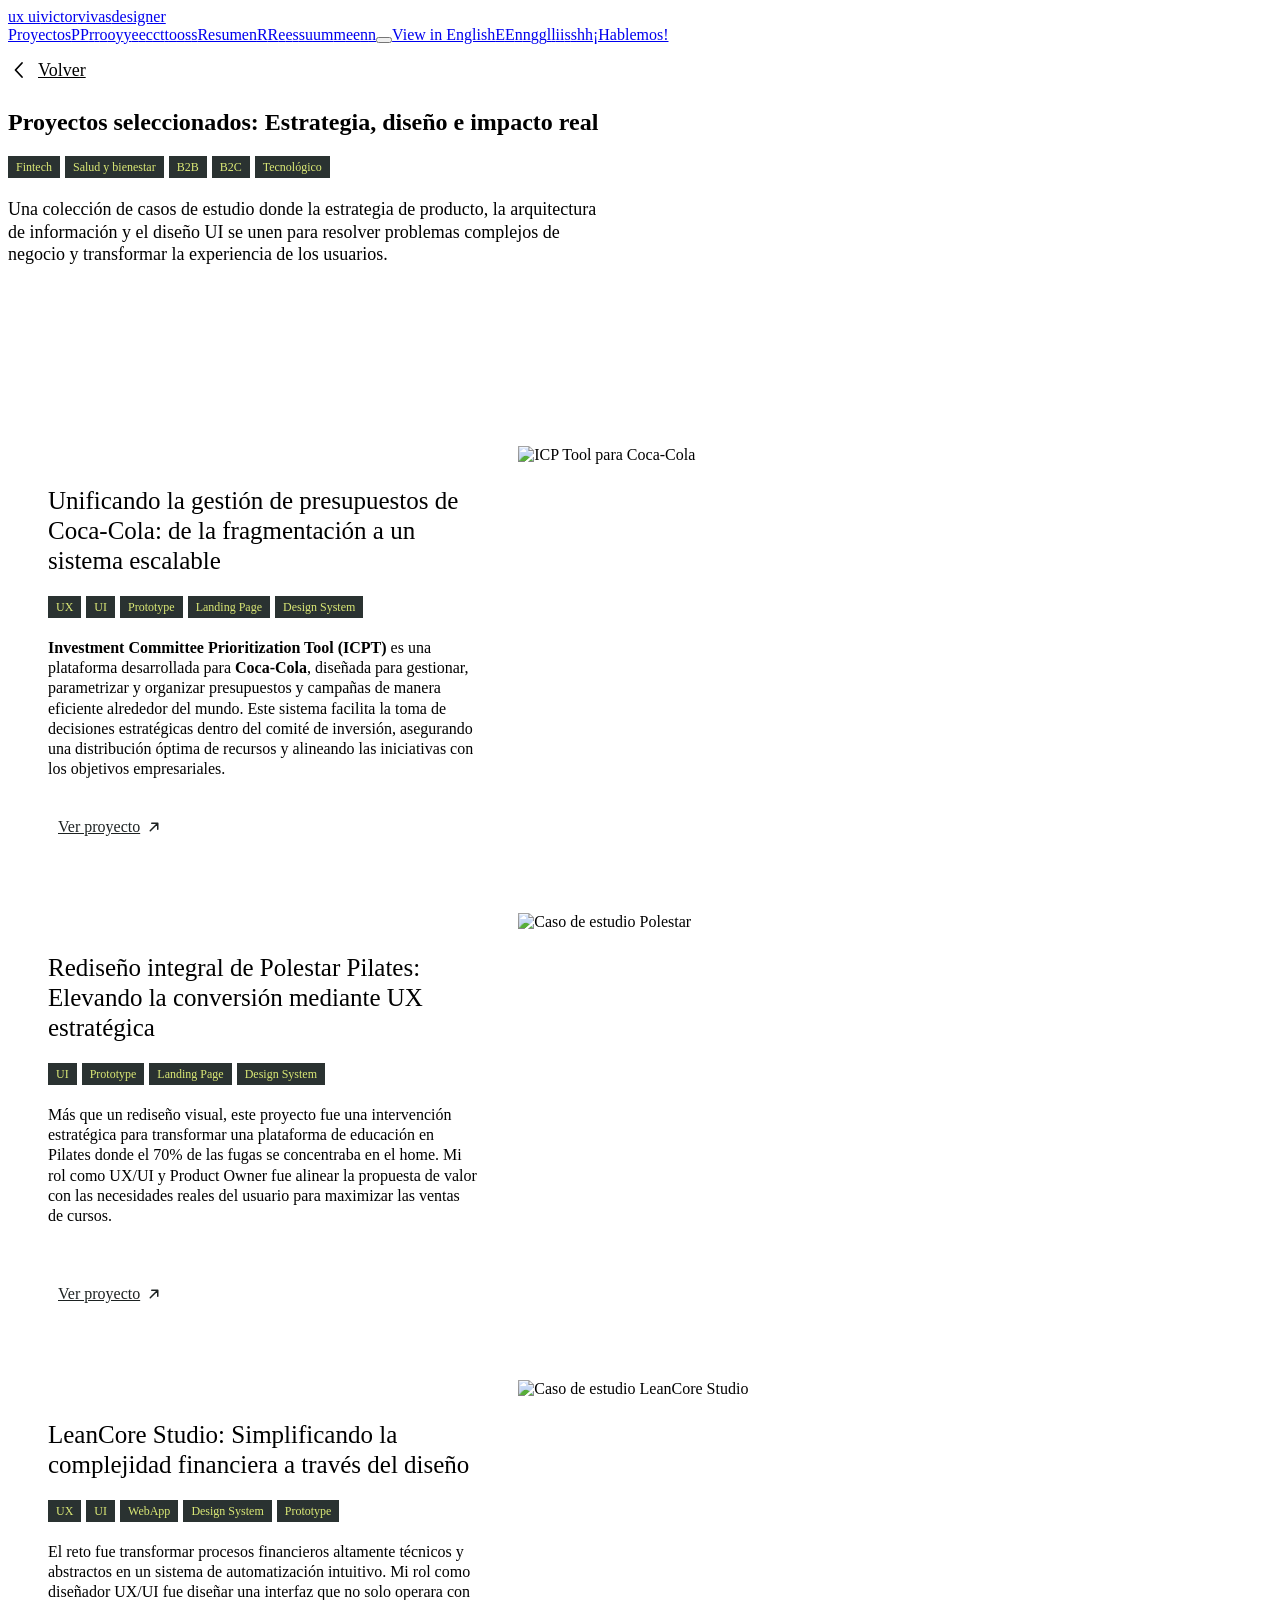
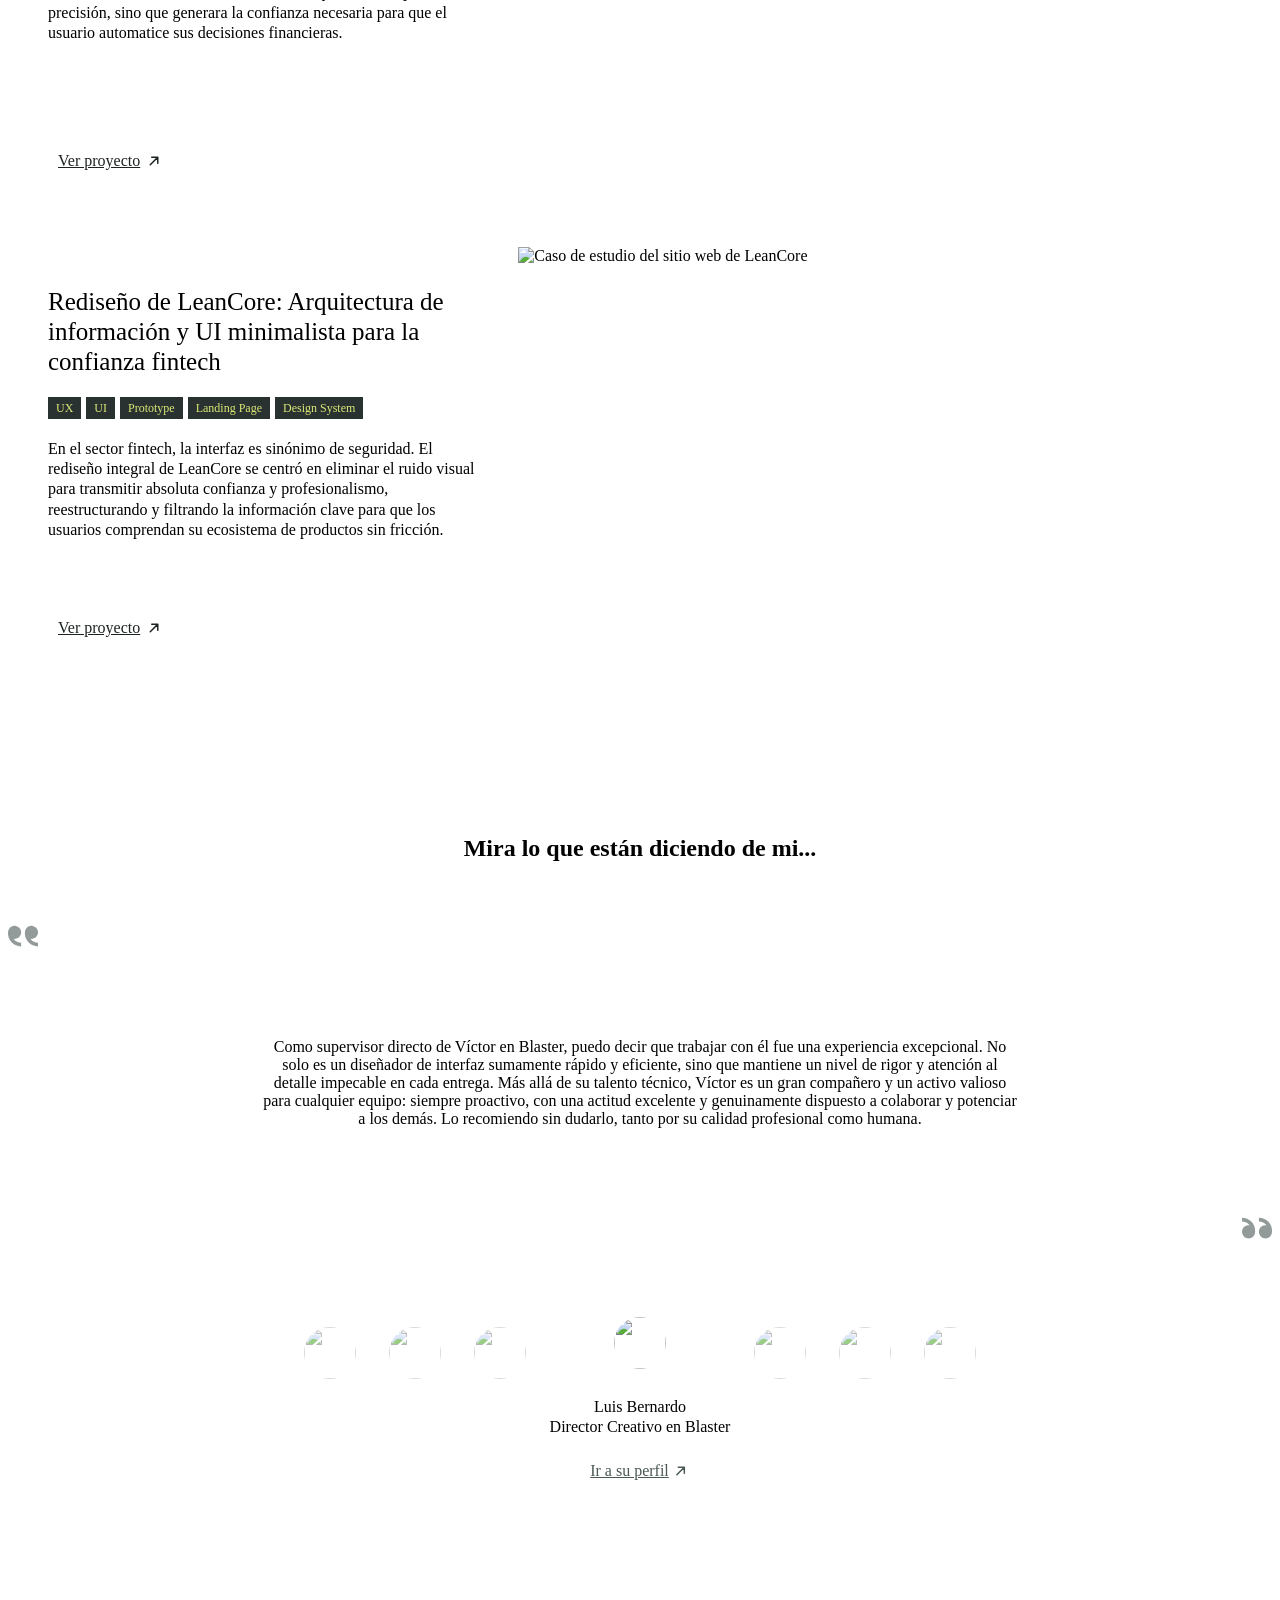
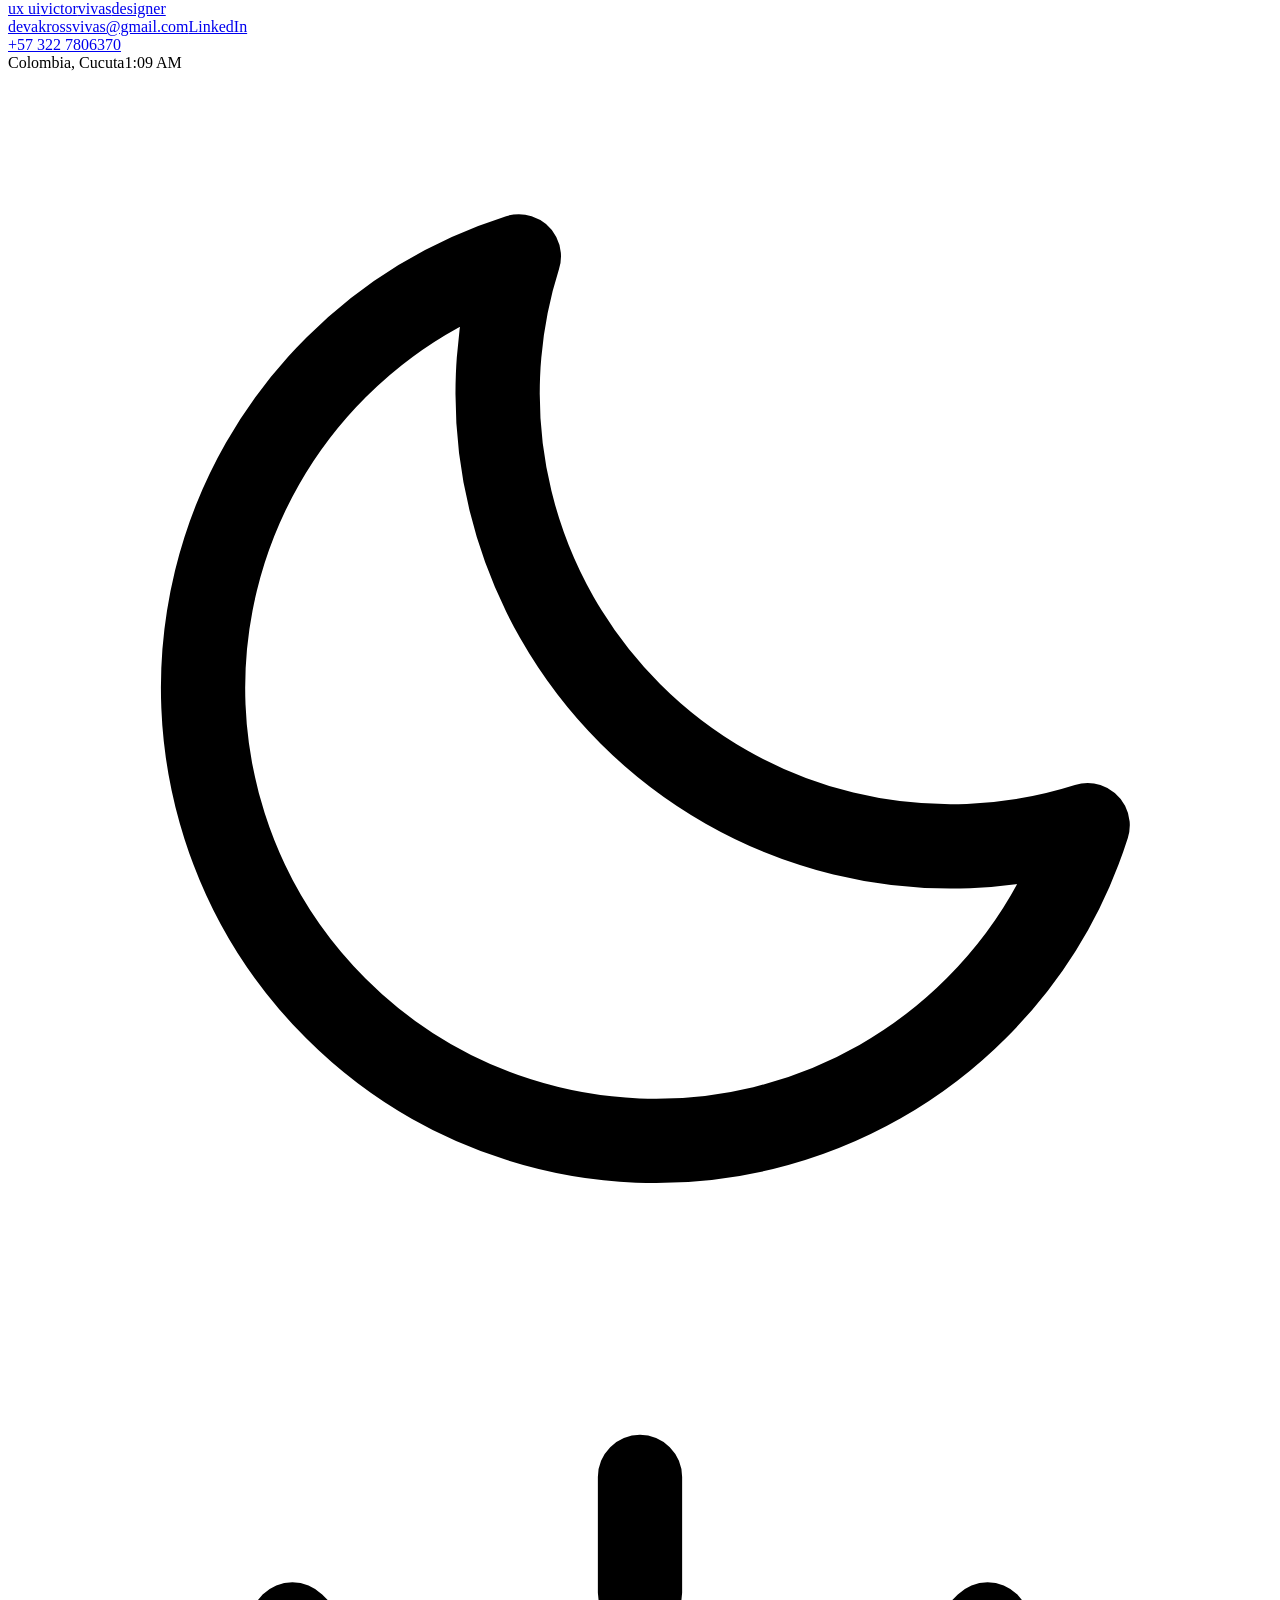
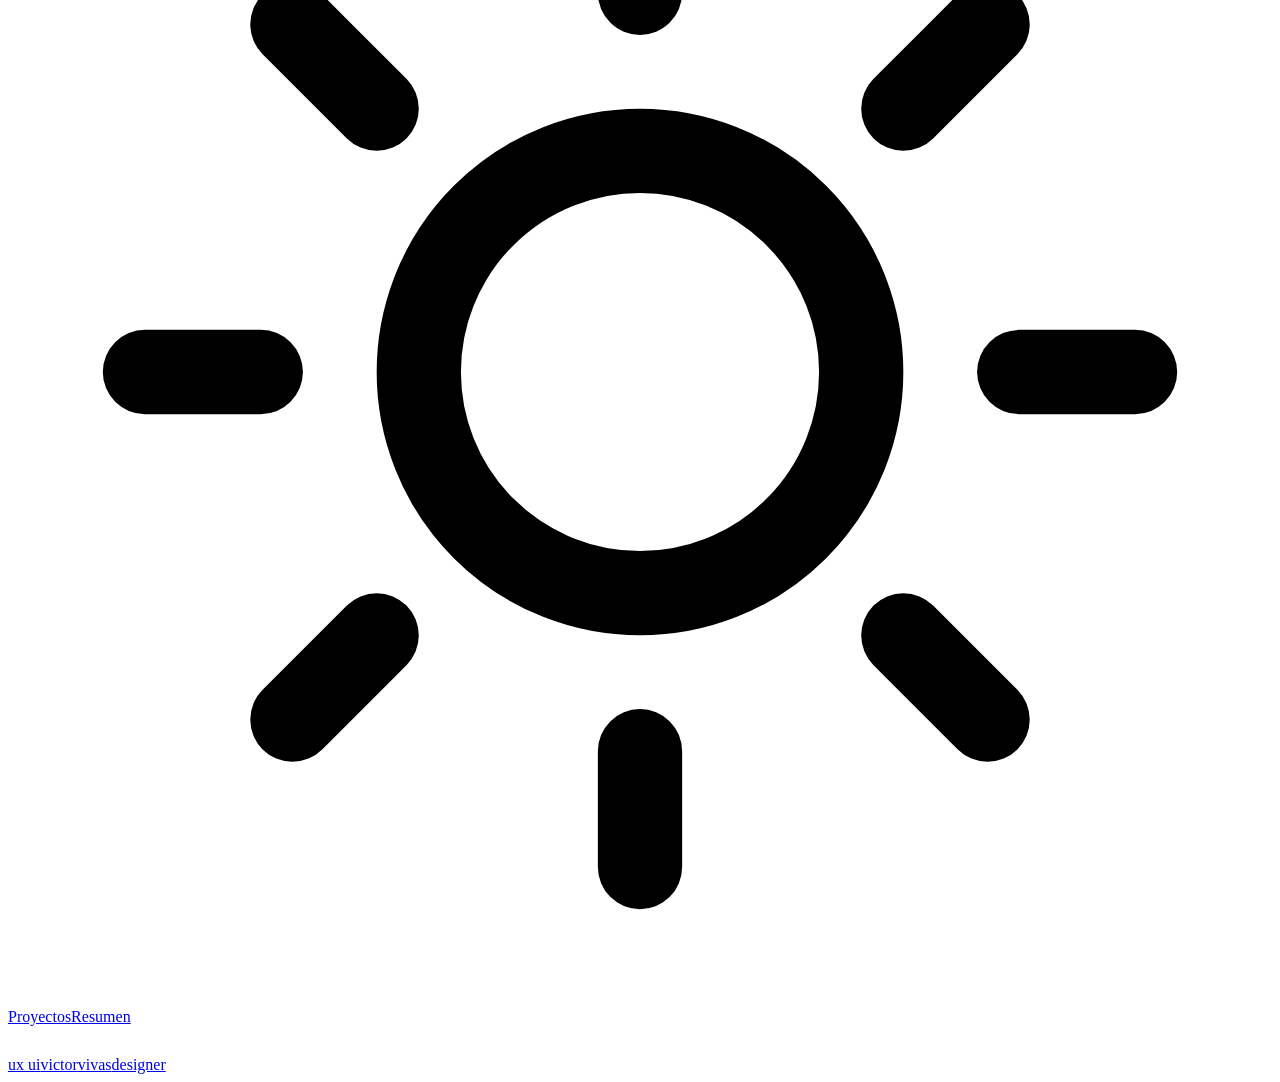
==== commit 70a7e48c: "deploy: 92183f30c8425b448c4baff587c5a5e22bdfe086" ====
--- a/proyectos/index.html
+++ b/proyectos/index.html
@@ -1,4 +1,4 @@
-<!DOCTYPE html><html lang="es" data-theme="dark"><head><meta charset="utf-8"><meta name="viewport" content="width=device-width, initial-scale=1"><title>Proyectos seleccionados — Victor Vivas</title><meta name="description" content="Una colección de casos de estudio donde la estrategia de producto, la arquitectura de información y el diseño UI resuelven problemas complejos de negocio."><link rel="canonical" href="https://hacu9.github.io/victor-portafolio/proyectos/"><link rel="icon" href="/victor-portafolio/favicon.svg" type="image/svg+xml"><link rel="alternate icon" href="/victor-portafolio/favicon.ico"><meta name="theme-color" content="#1d2222"><meta property="og:type" content="website"><meta property="og:site_name" content="Victor Vivas"><meta property="og:locale" content="es_ES"><meta property="og:url" content="https://hacu9.github.io/victor-portafolio/proyectos/"><meta property="og:title" content="Proyectos seleccionados — Victor Vivas"><meta property="og:description" content="Una colección de casos de estudio donde la estrategia de producto, la arquitectura de información y el diseño UI resuelven problemas complejos de negocio."><meta property="og:image" content="https://hacu9.github.io/victor-portafolio/og-image.png"><meta property="og:image:width" content="1200"><meta property="og:image:height" content="630"><meta name="twitter:card" content="summary_large_image"><meta name="twitter:title" content="Proyectos seleccionados — Victor Vivas"><meta name="twitter:description" content="Una colección de casos de estudio donde la estrategia de producto, la arquitectura de información y el diseño UI resuelven problemas complejos de negocio."><meta name="twitter:image" content="https://hacu9.github.io/victor-portafolio/og-image.png"><meta name="astro-view-transitions-enabled" content="true"><meta name="astro-view-transitions-fallback" content="animate"><script type="module" src="/victor-portafolio/_astro/ClientRouter.astro_astro_type_script_index_0_lang.aQfDf-Kh.js"></script><script>
+<!DOCTYPE html><html lang="es" data-theme="dark"><head><meta charset="utf-8"><meta name="viewport" content="width=device-width, initial-scale=1"><title>Proyectos seleccionados — Victor Vivas</title><meta name="description" content="Una colección de casos de estudio donde la estrategia de producto, la arquitectura de información y el diseño UI resuelven problemas complejos de negocio."><link rel="canonical" href="https://hacu9.github.io/victor-portafolio/proyectos/"><link rel="icon" href="/victor-portafolio/favicon.svg" type="image/svg+xml"><link rel="alternate icon" href="/victor-portafolio/favicon.ico"><meta name="theme-color" content="#1d2222"><link rel="alternate" hreflang="es" href="https://hacu9.github.io/victor-portafolio/proyectos"><link rel="alternate" hreflang="en" href="https://hacu9.github.io/victor-portafolio/en/projects"><link rel="alternate" hreflang="x-default" href="https://hacu9.github.io/victor-portafolio/proyectos"><meta property="og:type" content="website"><meta property="og:site_name" content="Victor Vivas"><meta property="og:locale" content="es_ES"><meta property="og:url" content="https://hacu9.github.io/victor-portafolio/proyectos/"><meta property="og:title" content="Proyectos seleccionados — Victor Vivas"><meta property="og:description" content="Una colección de casos de estudio donde la estrategia de producto, la arquitectura de información y el diseño UI resuelven problemas complejos de negocio."><meta property="og:image" content="https://hacu9.github.io/victor-portafolio/og-image.png"><meta property="og:image:width" content="1200"><meta property="og:image:height" content="630"><meta name="twitter:card" content="summary_large_image"><meta name="twitter:title" content="Proyectos seleccionados — Victor Vivas"><meta name="twitter:description" content="Una colección de casos de estudio donde la estrategia de producto, la arquitectura de información y el diseño UI resuelven problemas complejos de negocio."><meta name="twitter:image" content="https://hacu9.github.io/victor-portafolio/og-image.png"><meta name="astro-view-transitions-enabled" content="true"><meta name="astro-view-transitions-fallback" content="animate"><script type="module" src="/victor-portafolio/_astro/ClientRouter.astro_astro_type_script_index_0_lang.aQfDf-Kh.js"></script><script>
       (function () {
         var root = document.documentElement;
         // ?intro=1 forces the full sequence — for reviewing it without having
@@ -27,9 +27,9 @@
           root.classList.add("intro-lite");
         }
       })();
-    </script><link rel="stylesheet" href="/victor-portafolio/_astro/SiteFooter.BAjBLlSr.css"><style>.quote[data-astro-cid-gakqr736]{flex-direction:column;align-items:center;gap:50px;margin:0 auto;display:flex}.quote__card[data-astro-cid-gakqr736]{background:var(--surface);border-radius:var(--r-md);flex-direction:column;justify-content:space-between;gap:10px;width:100%;min-height:322px;margin:0;padding:25px;display:flex;position:relative}.quote__mark[data-astro-cid-gakqr736]{width:30px;height:30px;color:var(--muted)}.quote__mark[data-astro-cid-gakqr736] svg{width:100%;height:100%}.quote__mark--close[data-astro-cid-gakqr736]{align-self:flex-end}.quote__stack[data-astro-cid-gakqr736]{width:100%;max-width:757px;margin-inline:auto;display:grid}.quote__text[data-astro-cid-gakqr736]{text-align:center;color:var(--muted);opacity:0;visibility:hidden;grid-area:1/1;align-self:center;transition:opacity .3s,translate .3s,visibility 0s .3s;translate:0 6px}.quote__text[data-astro-cid-gakqr736].is-on{opacity:1;visibility:visible;transition:opacity .3s,translate .3s,visibility;translate:0}.quote__text[data-astro-cid-gakqr736] p{margin:0}.quote__text[data-astro-cid-gakqr736] p+p{margin-top:1em}.people[data-astro-cid-gakqr736]{width:687px;max-width:100%;padding-bottom:118px;position:relative}.people__row[data-astro-cid-gakqr736]{justify-content:center;gap:18px;margin:0;padding:0;list-style:none;display:flex}.person[data-astro-cid-gakqr736]{justify-content:center;display:flex;position:relative}.person__detail[data-astro-cid-gakqr736]{text-align:center;width:max-content;max-width:240px;color:var(--muted);opacity:0;visibility:hidden;pointer-events:none;flex-direction:column;align-items:center;transition:opacity .3s,translate .3s,visibility 0s .3s;display:flex;position:absolute;top:calc(100% + 12px);left:50%;translate:-50% 6px}.avatar--active[data-astro-cid-gakqr736]+.person__detail[data-astro-cid-gakqr736]{opacity:1;visibility:visible;pointer-events:auto;transition:opacity .3s,translate .3s,visibility;translate:-50%}.person__name[data-astro-cid-gakqr736]{color:var(--text);white-space:nowrap;font-size:16px;font-weight:500;line-height:18px}.person__role[data-astro-cid-gakqr736]{margin-top:2px;font-size:16px;font-weight:300;line-height:18px}.person__link[data-astro-cid-gakqr736]{border-radius:var(--r-sm);background:var(--accent);color:#4a5856;white-space:nowrap;align-items:center;gap:3px;margin-top:16px;padding:9px 10px;font-size:16px;line-height:20.2px;display:inline-flex;overflow:hidden}.person__link[data-astro-cid-gakqr736] svg[data-astro-cid-gakqr736]{width:18px;height:18px;transition:translate .25s}.person__link[data-astro-cid-gakqr736]:hover svg[data-astro-cid-gakqr736]{translate:4px -4px}.avatar[data-astro-cid-gakqr736]{border:1px solid var(--nav-border);background:var(--surface-2);opacity:.6;cursor:pointer;border-radius:20px 20px 20px 0;place-items:center;width:67px;height:67px;padding:0;transition:opacity .32s,translate .32s,margin .38s cubic-bezier(.65,0,.35,1);display:grid}.avatar[data-astro-cid-gakqr736] img[data-astro-cid-gakqr736]{object-fit:contain;border-radius:50%;width:52px;height:52px}.avatar[data-astro-cid-gakqr736]:hover,.avatar[data-astro-cid-gakqr736]:focus-visible{opacity:1}.avatar--active[data-astro-cid-gakqr736]{opacity:1;margin-inline:55px;translate:0 -10px}@media (width<=1000px){.people[data-astro-cid-gakqr736]{width:100%}}@media (width<=620px){.people[data-astro-cid-gakqr736]{padding-bottom:128px}.people__row[data-astro-cid-gakqr736]{flex-wrap:nowrap;gap:7px;position:relative}.avatar[data-astro-cid-gakqr736]{border:1px solid var(--nav-border);border-radius:13px 13px 13px 0;width:40px;height:40px}.avatar[data-astro-cid-gakqr736] img[data-astro-cid-gakqr736]{border-radius:50%;width:30px;height:30px}.avatar--active[data-astro-cid-gakqr736]{margin-inline:12px}.person[data-astro-cid-gakqr736]{position:static}.person__detail[data-astro-cid-gakqr736]{max-width:92vw;top:calc(100% + 16px)}}
-.muted[data-astro-cid-dh637ihc]{color:var(--muted)}.hero[data-astro-cid-dh637ihc]{flex-direction:column;gap:27px;padding-top:14px;display:flex}.back[data-astro-cid-dh637ihc]{height:24px;color:var(--text);align-self:flex-start;align-items:center;gap:6px;font-size:18px;font-weight:300;line-height:22.7px;transition:opacity .2s;display:inline-flex}.back[data-astro-cid-dh637ihc]:hover{opacity:.7}.back[data-astro-cid-dh637ihc] svg[data-astro-cid-dh637ihc]{width:24px;height:24px}.hero__grid[data-astro-cid-dh637ihc]{grid-template-columns:minmax(0,1fr) 473px;align-items:start;gap:71px;display:grid}.hero__space[data-astro-cid-dh637ihc]{width:100%;height:289px}.hero__left[data-astro-cid-dh637ihc]{flex-direction:column;gap:20px;display:flex}.hero__title[data-astro-cid-dh637ihc]{max-width:600px;color:var(--text);margin:0}.hero__desc[data-astro-cid-dh637ihc]{max-width:600px;color:var(--text);margin:0;font-size:18px;font-weight:300;line-height:22.7px}.tags[data-astro-cid-dh637ihc]{flex-wrap:wrap;gap:5px;margin:0;padding:0;list-style:none;display:flex}.tag[data-astro-cid-dh637ihc]{border-radius:var(--r-pill);color:#dbe976;background:#2a3231;padding:6px 8px;font-size:12px;font-weight:500;line-height:10px}.projects[data-astro-cid-dh637ihc]{margin-top:20px;padding:28px 0 60px}.projects__list[data-astro-cid-dh637ihc]{flex-direction:column;gap:27px;display:flex}.pcard[data-astro-cid-dh637ihc]{border-radius:var(--r-md);background:var(--surface);grid-template-columns:1fr 1fr;align-items:stretch;min-height:440px;display:grid;overflow:hidden}.pcard__copy[data-astro-cid-dh637ihc]{background:var(--surface);flex-direction:column;align-items:flex-start;gap:20px;padding:40px;display:flex}.pcard__title[data-astro-cid-dh637ihc]{color:var(--text);margin:0;font-size:25px;font-weight:500;line-height:30px}.pcard__desc[data-astro-cid-dh637ihc]{color:var(--text);margin:0;font-size:16px;font-weight:300;line-height:20.2px}.pcard__desc[data-astro-cid-dh637ihc] strong[data-astro-cid-dh637ihc]{font-weight:600}.pcard__cta[data-astro-cid-dh637ihc]{border-radius:var(--r-sm);background:var(--accent);color:#1d2222;align-items:center;gap:5px;margin-top:auto;padding:9px 10px;font-size:16px;font-weight:400;line-height:20.2px;transition:filter .2s;display:inline-flex}.pcard__cta[data-astro-cid-dh637ihc]:hover{filter:brightness(1.08)}.pcard__cta[data-astro-cid-dh637ihc] svg[data-astro-cid-dh637ihc]{width:18px;height:18px;transition:translate .25s}.pcard__cta[data-astro-cid-dh637ihc]:hover svg[data-astro-cid-dh637ihc]{translate:3px -3px}.pcard__shot[data-astro-cid-dh637ihc]{background:var(--surface-2)}.pcard__shot[data-astro-cid-dh637ihc] img[data-astro-cid-dh637ihc]{object-fit:cover;width:100%;height:100%;min-height:320px;display:block}.light[data-astro-cid-dh637ihc]{background:var(--bg);color:var(--text);padding:88px 0 30px}.light__title[data-astro-cid-dh637ihc]{text-align:center;color:var(--muted);margin:0 auto 35px}.rule[data-astro-cid-dh637ihc]{background:var(--nav-border);border:0;height:1px;margin:95px auto 0}@media (width<=1100px){.hero__grid[data-astro-cid-dh637ihc]{grid-template-columns:1fr;gap:32px}.hero__title[data-astro-cid-dh637ihc],.hero__desc[data-astro-cid-dh637ihc]{max-width:none}.projects[data-astro-cid-dh637ihc]{margin-top:12px;padding:20px 0 48px}}@media (width<=820px){.pcard[data-astro-cid-dh637ihc]{grid-template-columns:1fr}.pcard__shot[data-astro-cid-dh637ihc]{order:-1}.pcard__shot[data-astro-cid-dh637ihc] img[data-astro-cid-dh637ihc]{aspect-ratio:860/502;height:auto;min-height:0}.pcard__copy[data-astro-cid-dh637ihc]{padding:28px}.rule[data-astro-cid-dh637ihc]{margin-top:56px}}
-</style></head><body class="noise-overlay"><script type="module">function e(e){let t=20+Math.random()*17;return e&&(t+=34+Math.random()*34),Math.random()<.05&&(t+=70+Math.random()*85),t}function t(){document.querySelectorAll(`[data-intro-hide]`).forEach((e,t)=>{e.style.setProperty(`--intro-d`,`${t*70}ms`)}),document.documentElement.classList.remove(`is-intro`),document.documentElement.classList.add(`is-revealed`)}function n(){let n=document.querySelector(`[data-intro-title]`),r=document.documentElement;if(!n||!r.classList.contains(`is-intro`)){t();return}if(r.classList.contains(`intro-lite`)){window.setTimeout(t,220);return}if(r.classList.contains(`intro-plain`)){window.setTimeout(t,900);return}try{sessionStorage.setItem(`vv:intro-seen`,`1`)}catch{}let i=[],a=[],o=!1,s=t=>{for(let n of[...t.childNodes])if(n.nodeType===Node.TEXT_NODE){let t=n.textContent??``;if(!t.trim()&&!t.includes(` `))continue;let r=document.createDocumentFragment();for(let n of t){if(/\s/.test(n)){r.appendChild(document.createTextNode(n)),o=!0;continue}let t=document.createElement(`span`);t.className=`ch`,t.textContent=n,i.push(t),a.push(e(o)),o=!1,r.appendChild(t)}n.replaceWith(r)}else n.nodeType===Node.ELEMENT_NODE&&s(n)};s(n),n.classList.add(`is-split`,`is-typing`);let c=0,l=null,u=()=>{let e=i[c];if(e.classList.add(`is-in`),l?.classList.remove(`is-caret`),e.classList.add(`is-caret`),l=e,c++,c<i.length){window.setTimeout(u,a[c]);return}window.setTimeout(()=>{l?.classList.remove(`is-caret`),n.classList.remove(`is-typing`),document.querySelector(`[data-nav]`)?.classList.add(`did-intro`),t()},850)};window.setTimeout(u,380);let d=a.reduce((e,t)=>e+t,0);window.setTimeout(t,380+d+850+2e3)}n(),document.addEventListener(`astro:after-swap`,t);</script><header class="nav container-wide" data-nav data-intro-hide data-astro-cid-wpvy4v7s><a class="logo" href="/victor-portafolio/" aria-label="Victor Vivas — UX UI Designer" style="--row:26px; --font:21.36529px; --ox:22px; --oy:18px; --w:107px; --h:44px;" data-astro-cid-33xrtggx><span class="win win--top" aria-hidden="true" data-astro-cid-33xrtggx><span class="stack" data-astro-cid-33xrtggx><span class="word" data-astro-cid-33xrtggx>ux ui</span><span class="word" data-astro-cid-33xrtggx>victor</span></span></span><span class="win win--bot" aria-hidden="true" data-astro-cid-33xrtggx><span class="stack" data-astro-cid-33xrtggx><span class="word" data-astro-cid-33xrtggx>vivas</span><span class="word" data-astro-cid-33xrtggx>designer</span></span></span></a><nav class="nav__right" aria-label="Principal" data-astro-cid-wpvy4v7s><a class="nav__link" href="/victor-portafolio/proyectos" style="--ni:0" data-astro-cid-wpvy4v7s><span class="sr-only" data-astro-cid-wpvy4v7s>Proyectos</span><span class="roll" aria-hidden="true" data-astro-cid-wpvy4v7s><span class="roll__char" style="--i:0" data-astro-cid-wpvy4v7s><span class="roll__inner" data-astro-cid-wpvy4v7s><span class="roll__face" data-astro-cid-wpvy4v7s>P</span><span class="roll__face" data-astro-cid-wpvy4v7s>P</span></span></span><span class="roll__char" style="--i:1" data-astro-cid-wpvy4v7s><span class="roll__inner" data-astro-cid-wpvy4v7s><span class="roll__face" data-astro-cid-wpvy4v7s>r</span><span class="roll__face" data-astro-cid-wpvy4v7s>r</span></span></span><span class="roll__char" style="--i:2" data-astro-cid-wpvy4v7s><span class="roll__inner" data-astro-cid-wpvy4v7s><span class="roll__face" data-astro-cid-wpvy4v7s>o</span><span class="roll__face" data-astro-cid-wpvy4v7s>o</span></span></span><span class="roll__char" style="--i:3" data-astro-cid-wpvy4v7s><span class="roll__inner" data-astro-cid-wpvy4v7s><span class="roll__face" data-astro-cid-wpvy4v7s>y</span><span class="roll__face" data-astro-cid-wpvy4v7s>y</span></span></span><span class="roll__char" style="--i:4" data-astro-cid-wpvy4v7s><span class="roll__inner" data-astro-cid-wpvy4v7s><span class="roll__face" data-astro-cid-wpvy4v7s>e</span><span class="roll__face" data-astro-cid-wpvy4v7s>e</span></span></span><span class="roll__char" style="--i:5" data-astro-cid-wpvy4v7s><span class="roll__inner" data-astro-cid-wpvy4v7s><span class="roll__face" data-astro-cid-wpvy4v7s>c</span><span class="roll__face" data-astro-cid-wpvy4v7s>c</span></span></span><span class="roll__char" style="--i:6" data-astro-cid-wpvy4v7s><span class="roll__inner" data-astro-cid-wpvy4v7s><span class="roll__face" data-astro-cid-wpvy4v7s>t</span><span class="roll__face" data-astro-cid-wpvy4v7s>t</span></span></span><span class="roll__char" style="--i:7" data-astro-cid-wpvy4v7s><span class="roll__inner" data-astro-cid-wpvy4v7s><span class="roll__face" data-astro-cid-wpvy4v7s>o</span><span class="roll__face" data-astro-cid-wpvy4v7s>o</span></span></span><span class="roll__char" style="--i:8" data-astro-cid-wpvy4v7s><span class="roll__inner" data-astro-cid-wpvy4v7s><span class="roll__face" data-astro-cid-wpvy4v7s>s</span><span class="roll__face" data-astro-cid-wpvy4v7s>s</span></span></span></span></a><span class="sep" aria-hidden="true" data-astro-cid-wpvy4v7s></span><a class="nav__link" href="/victor-portafolio/resumen.pdf" download style="--ni:1" data-astro-cid-wpvy4v7s><span class="sr-only" data-astro-cid-wpvy4v7s>Resumen</span><span class="roll" aria-hidden="true" data-astro-cid-wpvy4v7s><span class="roll__char" style="--i:0" data-astro-cid-wpvy4v7s><span class="roll__inner" data-astro-cid-wpvy4v7s><span class="roll__face" data-astro-cid-wpvy4v7s>R</span><span class="roll__face" data-astro-cid-wpvy4v7s>R</span></span></span><span class="roll__char" style="--i:1" data-astro-cid-wpvy4v7s><span class="roll__inner" data-astro-cid-wpvy4v7s><span class="roll__face" data-astro-cid-wpvy4v7s>e</span><span class="roll__face" data-astro-cid-wpvy4v7s>e</span></span></span><span class="roll__char" style="--i:2" data-astro-cid-wpvy4v7s><span class="roll__inner" data-astro-cid-wpvy4v7s><span class="roll__face" data-astro-cid-wpvy4v7s>s</span><span class="roll__face" data-astro-cid-wpvy4v7s>s</span></span></span><span class="roll__char" style="--i:3" data-astro-cid-wpvy4v7s><span class="roll__inner" data-astro-cid-wpvy4v7s><span class="roll__face" data-astro-cid-wpvy4v7s>u</span><span class="roll__face" data-astro-cid-wpvy4v7s>u</span></span></span><span class="roll__char" style="--i:4" data-astro-cid-wpvy4v7s><span class="roll__inner" data-astro-cid-wpvy4v7s><span class="roll__face" data-astro-cid-wpvy4v7s>m</span><span class="roll__face" data-astro-cid-wpvy4v7s>m</span></span></span><span class="roll__char" style="--i:5" data-astro-cid-wpvy4v7s><span class="roll__inner" data-astro-cid-wpvy4v7s><span class="roll__face" data-astro-cid-wpvy4v7s>e</span><span class="roll__face" data-astro-cid-wpvy4v7s>e</span></span></span><span class="roll__char" style="--i:6" data-astro-cid-wpvy4v7s><span class="roll__inner" data-astro-cid-wpvy4v7s><span class="roll__face" data-astro-cid-wpvy4v7s>n</span><span class="roll__face" data-astro-cid-wpvy4v7s>n</span></span></span></span></a><button class="nav__burger" type="button" data-nav-toggle aria-expanded="false" aria-controls="nav-menu" aria-label="Abrir menú" data-astro-cid-wpvy4v7s><span class="nav__burger-box" aria-hidden="true" data-astro-cid-wpvy4v7s><span data-astro-cid-wpvy4v7s></span><span data-astro-cid-wpvy4v7s></span></span></button><a class="nav__cta" href="#contacto" data-contact-open data-astro-cid-wpvy4v7s>¡Hablemos!</a></nav><div class="nav__menu" id="nav-menu" data-nav-menu hidden data-astro-cid-wpvy4v7s><a class="nav__menu-link" href="/victor-portafolio/proyectos" data-astro-cid-wpvy4v7s>Proyectos</a><a class="nav__menu-link" href="/victor-portafolio/resumen.pdf" download data-astro-cid-wpvy4v7s>Resumen</a></div></header><script type="module">var e,t,n=0,r,i=!1;function a(){let e=document.querySelector(`[data-nav-toggle]`),t=document.querySelector(`[data-nav-menu]`);if(!e||!t||e.dataset.ready)return;e.dataset.ready=`1`;let n=n=>{if(e.setAttribute(`aria-expanded`,String(n)),e.setAttribute(`aria-label`,n?`Cerrar menú`:`Abrir menú`),n)t.hidden=!1,requestAnimationFrame(()=>t.classList.add(`is-open`));else{t.classList.remove(`is-open`);let e=()=>t.hidden=!0;matchMedia(`(prefers-reduced-motion: reduce)`).matches?e():window.setTimeout(e,220)}};r=()=>{e.getAttribute(`aria-expanded`)===`true`&&n(!1)},e.addEventListener(`click`,()=>n(e.getAttribute(`aria-expanded`)!==`true`)),t.addEventListener(`click`,e=>{e.target.closest(`a`)&&r?.()}),!i&&(i=!0,document.addEventListener(`keydown`,e=>{e.key===`Escape`&&r?.()}),document.addEventListener(`click`,e=>{e.target.closest?.(`[data-nav-menu], [data-nav-toggle]`)||r?.()}),window.addEventListener(`resize`,()=>{window.innerWidth>720&&r?.()}))}function o(){e?.disconnect(),t&&(window.removeEventListener(`scroll`,t),window.removeEventListener(`resize`,t)),cancelAnimationFrame(n);let r=document.querySelector(`[data-nav]`);if(!r)return;r.classList.remove(`is-light`);let i=[...document.querySelectorAll(`[data-band]`)];i.forEach(e=>e.classList.remove(`is-light`));let a=document.querySelector(`[data-band-trigger]`),o=[...document.querySelectorAll(`[data-theme-light]`)],s=new Set,c=!1,l=()=>r.classList.toggle(`is-light`,s.size>0||c);if(o.length&&(e=new IntersectionObserver(e=>{for(let t of e)t.isIntersecting?s.add(t.target):s.delete(t.target);l()},{rootMargin:`-217px 0px -100% 0px`,threshold:0}),o.forEach(t=>e.observe(t))),a&&i.length){let e=()=>{n=0;let e=document.scrollingElement||document.documentElement,t=a.getBoundingClientRect().top,r=Math.max(0,e.scrollHeight-window.innerHeight),o=t+e.scrollTop-r,s=Math.max(217,Math.min(o+120,window.innerHeight/2));t<=s?c=!0:t>s+20&&(c=!1),i.forEach(e=>e.classList.toggle(`is-light`,c)),l()};t=()=>{n||=requestAnimationFrame(e)},e(),window.addEventListener(`scroll`,t,{passive:!0}),window.addEventListener(`resize`,t,{passive:!0})}else l()}o(),a(),document.addEventListener(`astro:page-load`,()=>{o(),a()}),document.addEventListener(`astro:before-swap`,()=>r?.());</script><main data-astro-cid-dh637ihc><!-- ── Hero ───────────────────────────────────────────────────────── --><section class="hero container-wide" data-astro-cid-dh637ihc><a class="back" href="/victor-portafolio/" data-astro-cid-dh637ihc><svg viewBox="0 0 24 24" aria-hidden="true" fill="none" stroke="currentColor" stroke-width="1.8" data-astro-cid-dh637ihc><path d="M14 5 7.5 12l6.5 7" stroke-linecap="round" stroke-linejoin="round" data-astro-cid-dh637ihc></path></svg>Volver</a><div class="hero__grid" data-astro-cid-dh637ihc><div class="hero__left" data-astro-cid-dh637ihc><h1 class="t-h2 hero__title" data-astro-cid-dh637ihc><span class="muted" data-astro-cid-dh637ihc>Proyectos seleccionados:</span> Estrategia, diseño e impacto real</h1><ul class="tags" data-astro-cid-dh637ihc><li class="tag" data-astro-cid-dh637ihc>Fintech</li><li class="tag" data-astro-cid-dh637ihc>Salud y bienestar</li><li class="tag" data-astro-cid-dh637ihc>B2B</li><li class="tag" data-astro-cid-dh637ihc>B2C</li><li class="tag" data-astro-cid-dh637ihc>Tecnológico</li></ul><p class="hero__desc" data-astro-cid-dh637ihc>Una colección de casos de estudio donde la estrategia de producto, la arquitectura de información y el diseño UI se unen para resolver problemas complejos de negocio y transformar la experiencia de los usuarios.</p></div><div class="hero__space" aria-hidden="true" data-astro-cid-dh637ihc></div></div></section><section class="projects band" data-band data-astro-cid-dh637ihc><div class="projects__list container-wide" data-astro-cid-dh637ihc><article class="pcard" data-reveal data-astro-cid-dh637ihc><div class="pcard__copy" data-astro-cid-dh637ihc><h2 class="pcard__title" data-astro-cid-dh637ihc>Unificando la gestión de presupuestos de Coca-Cola: <span class="muted" data-astro-cid-dh637ihc>de la fragmentación a un sistema escalable</span></h2><ul class="tags" data-astro-cid-dh637ihc><li class="tag" data-astro-cid-dh637ihc>UX</li><li class="tag" data-astro-cid-dh637ihc>UI</li><li class="tag" data-astro-cid-dh637ihc>Prototype</li><li class="tag" data-astro-cid-dh637ihc>Landing Page</li><li class="tag" data-astro-cid-dh637ihc>Design System</li></ul><p class="pcard__desc" data-astro-cid-dh637ihc><strong data-astro-cid-dh637ihc>Investment Committee Prioritization Tool (ICPT)</strong> es una plataforma desarrollada para <strong data-astro-cid-dh637ihc>Coca-Cola</strong>, diseñada para gestionar, parametrizar y organizar presupuestos y campañas de manera eficiente alrededor del mundo. Este sistema facilita la toma de decisiones estratégicas dentro del comité de inversión, asegurando una distribución óptima de recursos y alineando las iniciativas con los objetivos empresariales.</p><a class="pcard__cta" href="/victor-portafolio/proyectos/coca-cola" data-astro-cid-dh637ihc>Ver proyecto<svg viewBox="0 0 24 24" aria-hidden="true" fill="none" stroke="currentColor" stroke-width="2" data-astro-cid-dh637ihc><path d="M7 17 17 7M9 7h8v8" stroke-linecap="round" stroke-linejoin="round" data-astro-cid-dh637ihc></path></svg></a></div><div class="pcard__shot" data-astro-cid-dh637ihc><img src="/victor-portafolio/img/proj-coca.png" alt="ICP Tool para Coca-Cola" width="860" height="502" loading="eager" data-astro-cid-dh637ihc></div></article><article class="pcard" data-reveal data-astro-cid-dh637ihc><div class="pcard__copy" data-astro-cid-dh637ihc><h2 class="pcard__title" data-astro-cid-dh637ihc><span class="muted" data-astro-cid-dh637ihc>Rediseño integral de Polestar Pilates:</span> Elevando la conversión mediante UX estratégica</h2><ul class="tags" data-astro-cid-dh637ihc><li class="tag" data-astro-cid-dh637ihc>UI</li><li class="tag" data-astro-cid-dh637ihc>Prototype</li><li class="tag" data-astro-cid-dh637ihc>Landing Page</li><li class="tag" data-astro-cid-dh637ihc>Design System</li></ul><p class="pcard__desc" data-astro-cid-dh637ihc>Más que un rediseño visual, este proyecto fue una intervención estratégica para transformar una plataforma de educación en Pilates con una tasa de rebote del 70%. Mi rol como UX/UI y Product Owner fue alinear la propuesta de valor con las necesidades reales del usuario para maximizar las ventas de cursos.</p><a class="pcard__cta" href="/victor-portafolio/proyectos/polestar" data-astro-cid-dh637ihc>Ver proyecto<svg viewBox="0 0 24 24" aria-hidden="true" fill="none" stroke="currentColor" stroke-width="2" data-astro-cid-dh637ihc><path d="M7 17 17 7M9 7h8v8" stroke-linecap="round" stroke-linejoin="round" data-astro-cid-dh637ihc></path></svg></a></div><div class="pcard__shot" data-astro-cid-dh637ihc><img src="/victor-portafolio/img/proj-polestar.webp" alt="Caso de estudio Polestar" width="860" height="502" loading="lazy" data-astro-cid-dh637ihc></div></article><article class="pcard" data-reveal data-astro-cid-dh637ihc><div class="pcard__copy" data-astro-cid-dh637ihc><h2 class="pcard__title" data-astro-cid-dh637ihc><span class="muted" data-astro-cid-dh637ihc>LeanCore Studio:</span> Simplificando la complejidad financiera a través del diseño</h2><ul class="tags" data-astro-cid-dh637ihc><li class="tag" data-astro-cid-dh637ihc>UX</li><li class="tag" data-astro-cid-dh637ihc>UI</li><li class="tag" data-astro-cid-dh637ihc>WebApp</li><li class="tag" data-astro-cid-dh637ihc>Design System</li><li class="tag" data-astro-cid-dh637ihc>Prototype</li></ul><p class="pcard__desc" data-astro-cid-dh637ihc>El reto fue transformar procesos financieros altamente técnicos y abstractos en un sistema de automatización intuitivo. Mi rol como diseñador UX/UI fue diseñar una interfaz que no solo operara con precisión, sino que generara la confianza necesaria para que el usuario automatice sus decisiones financieras.</p><a class="pcard__cta" href="/victor-portafolio/proyectos/leancore-studio" data-astro-cid-dh637ihc>Ver proyecto<svg viewBox="0 0 24 24" aria-hidden="true" fill="none" stroke="currentColor" stroke-width="2" data-astro-cid-dh637ihc><path d="M7 17 17 7M9 7h8v8" stroke-linecap="round" stroke-linejoin="round" data-astro-cid-dh637ihc></path></svg></a></div><div class="pcard__shot" data-astro-cid-dh637ihc><img src="/victor-portafolio/img/proj-leancore.webp" alt="Caso de estudio LeanCore Studio" width="860" height="502" loading="lazy" data-astro-cid-dh637ihc></div></article><article class="pcard" data-reveal data-band-trigger data-astro-cid-dh637ihc><div class="pcard__copy" data-astro-cid-dh637ihc><h2 class="pcard__title" data-astro-cid-dh637ihc><span class="muted" data-astro-cid-dh637ihc>Rediseño de LeanCore:</span> Arquitectura de información y UI minimalista para la confianza fintech</h2><ul class="tags" data-astro-cid-dh637ihc><li class="tag" data-astro-cid-dh637ihc>UX</li><li class="tag" data-astro-cid-dh637ihc>UI</li><li class="tag" data-astro-cid-dh637ihc>Prototype</li><li class="tag" data-astro-cid-dh637ihc>Landing Page</li><li class="tag" data-astro-cid-dh637ihc>Design System</li></ul><p class="pcard__desc" data-astro-cid-dh637ihc>En el sector fintech, la interfaz es sinónimo de seguridad. El rediseño integral de LeanCore se centró en eliminar el ruido visual para transmitir absoluta confianza y profesionalismo, reestructurando y filtrando la información clave para que los usuarios comprendan su ecosistema de productos sin fricción.</p><a class="pcard__cta" href="/victor-portafolio/proyectos/leancore-web" data-astro-cid-dh637ihc>Ver proyecto<svg viewBox="0 0 24 24" aria-hidden="true" fill="none" stroke="currentColor" stroke-width="2" data-astro-cid-dh637ihc><path d="M7 17 17 7M9 7h8v8" stroke-linecap="round" stroke-linejoin="round" data-astro-cid-dh637ihc></path></svg></a></div><div class="pcard__shot" data-astro-cid-dh637ihc><img src="/victor-portafolio/img/proj-leancore-web-2x.webp" alt="Caso de estudio del sitio web de LeanCore" width="860" height="502" loading="lazy" data-astro-cid-dh637ihc></div></article></div></section><section class="light theme-light" data-theme-light id="resumen" data-astro-cid-dh637ihc><h2 class="t-h2 light__title container" data-astro-cid-dh637ihc>Mira lo que están diciendo de mi...</h2><figure class="quote container" data-testimonials data-astro-cid-gakqr736><blockquote class="quote__card" data-astro-cid-gakqr736><span class="quote__mark" aria-hidden="true" data-astro-cid-gakqr736><svg width="30" height="30" viewBox="0 0 30 30" fill="none" xmlns="http://www.w3.org/2000/svg">
+    </script><link rel="stylesheet" href="/victor-portafolio/_astro/SiteFooter.fB3inK3f.css"><style>.quote[data-astro-cid-gakqr736]{flex-direction:column;align-items:center;gap:50px;margin:0 auto;display:flex}.quote__card[data-astro-cid-gakqr736]{background:var(--surface);border-radius:var(--r-md);flex-direction:column;justify-content:space-between;gap:10px;width:100%;min-height:322px;margin:0;padding:25px;display:flex;position:relative}.quote__mark[data-astro-cid-gakqr736]{width:30px;height:30px;color:var(--muted)}.quote__mark[data-astro-cid-gakqr736] svg{width:100%;height:100%}.quote__mark--close[data-astro-cid-gakqr736]{align-self:flex-end}.quote__stack[data-astro-cid-gakqr736]{width:100%;max-width:757px;margin-inline:auto;display:grid}.quote__translated[data-astro-cid-gakqr736]{letter-spacing:.01em;color:var(--muted);opacity:.72;margin:18px 0 0;font-size:14px;font-style:italic;font-weight:300;line-height:18px}.quote__text[data-astro-cid-gakqr736]{text-align:center;color:var(--muted);opacity:0;visibility:hidden;grid-area:1/1;align-self:center;transition:opacity .3s,translate .3s,visibility 0s .3s;translate:0 6px}.quote__text[data-astro-cid-gakqr736].is-on{opacity:1;visibility:visible;transition:opacity .3s,translate .3s,visibility;translate:0}.quote__text[data-astro-cid-gakqr736] p{margin:0}.quote__text[data-astro-cid-gakqr736] p+p{margin-top:1em}.people[data-astro-cid-gakqr736]{width:687px;max-width:100%;padding-bottom:118px;position:relative}.people__row[data-astro-cid-gakqr736]{justify-content:center;gap:18px;margin:0;padding:0;list-style:none;display:flex}.person[data-astro-cid-gakqr736]{justify-content:center;display:flex;position:relative}.person__detail[data-astro-cid-gakqr736]{text-align:center;width:max-content;max-width:240px;color:var(--muted);opacity:0;visibility:hidden;pointer-events:none;flex-direction:column;align-items:center;transition:opacity .3s,translate .3s,visibility 0s .3s;display:flex;position:absolute;top:calc(100% + 12px);left:50%;translate:-50% 6px}.avatar--active[data-astro-cid-gakqr736]+.person__detail[data-astro-cid-gakqr736]{opacity:1;visibility:visible;pointer-events:auto;transition:opacity .3s,translate .3s,visibility;translate:-50%}.person__name[data-astro-cid-gakqr736]{color:var(--text);white-space:nowrap;font-size:16px;font-weight:500;line-height:18px}.person__role[data-astro-cid-gakqr736]{margin-top:2px;font-size:16px;font-weight:300;line-height:18px}.person__link[data-astro-cid-gakqr736]{border-radius:var(--r-sm);background:var(--accent);color:#4a5856;white-space:nowrap;align-items:center;gap:3px;margin-top:16px;padding:9px 10px;font-size:16px;line-height:20.2px;display:inline-flex;overflow:hidden}.person__link[data-astro-cid-gakqr736] svg[data-astro-cid-gakqr736]{width:18px;height:18px;transition:translate .25s}.person__link[data-astro-cid-gakqr736]:hover svg[data-astro-cid-gakqr736]{translate:4px -4px}.avatar[data-astro-cid-gakqr736]{border:1px solid var(--nav-border);background:var(--surface-2);opacity:.6;cursor:pointer;border-radius:20px 20px 20px 0;place-items:center;width:67px;height:67px;padding:0;transition:opacity .32s,translate .32s,margin .38s cubic-bezier(.65,0,.35,1);display:grid}.avatar[data-astro-cid-gakqr736] img[data-astro-cid-gakqr736]{object-fit:contain;border-radius:50%;width:52px;height:52px}.avatar[data-astro-cid-gakqr736]:hover,.avatar[data-astro-cid-gakqr736]:focus-visible{opacity:1}.avatar--active[data-astro-cid-gakqr736]{opacity:1;margin-inline:55px;translate:0 -10px}@media (width<=1000px){.people[data-astro-cid-gakqr736]{width:100%}}@media (width<=620px){.people[data-astro-cid-gakqr736]{padding-bottom:128px}.people__row[data-astro-cid-gakqr736]{flex-wrap:nowrap;gap:7px;position:relative}.avatar[data-astro-cid-gakqr736]{border:1px solid var(--nav-border);border-radius:13px 13px 13px 0;width:40px;height:40px}.avatar[data-astro-cid-gakqr736] img[data-astro-cid-gakqr736]{border-radius:50%;width:30px;height:30px}.avatar--active[data-astro-cid-gakqr736]{margin-inline:12px}.person[data-astro-cid-gakqr736]{position:static}.person__detail[data-astro-cid-gakqr736]{max-width:92vw;top:calc(100% + 16px)}}
+.muted[data-astro-cid-vsbyom6c]{color:var(--muted)}.hero[data-astro-cid-vsbyom6c]{flex-direction:column;gap:27px;padding-top:14px;display:flex}.back[data-astro-cid-vsbyom6c]{height:24px;color:var(--text);align-self:flex-start;align-items:center;gap:6px;font-size:18px;font-weight:300;line-height:22.7px;transition:opacity .2s;display:inline-flex}.back[data-astro-cid-vsbyom6c]:hover{opacity:.7}.back[data-astro-cid-vsbyom6c] svg[data-astro-cid-vsbyom6c]{width:24px;height:24px}.hero__grid[data-astro-cid-vsbyom6c]{grid-template-columns:minmax(0,1fr) 473px;align-items:start;gap:71px;display:grid}.hero__space[data-astro-cid-vsbyom6c]{width:100%;height:289px}.hero__left[data-astro-cid-vsbyom6c]{flex-direction:column;gap:20px;display:flex}.hero__title[data-astro-cid-vsbyom6c]{max-width:600px;color:var(--text);margin:0}.hero__desc[data-astro-cid-vsbyom6c]{max-width:600px;color:var(--text);margin:0;font-size:18px;font-weight:300;line-height:22.7px}.tags[data-astro-cid-vsbyom6c]{flex-wrap:wrap;gap:5px;margin:0;padding:0;list-style:none;display:flex}.tag[data-astro-cid-vsbyom6c]{border-radius:var(--r-pill);color:#dbe976;background:#2a3231;padding:6px 8px;font-size:12px;font-weight:500;line-height:10px}.projects[data-astro-cid-vsbyom6c]{margin-top:20px;padding:28px 0 60px}.projects__list[data-astro-cid-vsbyom6c]{flex-direction:column;gap:27px;display:flex}.pcard[data-astro-cid-vsbyom6c]{border-radius:var(--r-md);background:var(--surface);grid-template-columns:1fr 1fr;align-items:stretch;min-height:440px;display:grid;overflow:hidden}.pcard__copy[data-astro-cid-vsbyom6c]{background:var(--surface);flex-direction:column;align-items:flex-start;gap:20px;padding:40px;display:flex}.pcard__title[data-astro-cid-vsbyom6c]{color:var(--text);margin:0;font-size:25px;font-weight:500;line-height:30px}.pcard__desc[data-astro-cid-vsbyom6c]{color:var(--text);margin:0;font-size:16px;font-weight:300;line-height:20.2px}.pcard__desc[data-astro-cid-vsbyom6c] strong[data-astro-cid-vsbyom6c]{font-weight:600}.pcard__cta[data-astro-cid-vsbyom6c]{border-radius:var(--r-sm);background:var(--accent);color:#1d2222;align-items:center;gap:5px;margin-top:auto;padding:9px 10px;font-size:16px;font-weight:400;line-height:20.2px;transition:filter .2s;display:inline-flex}.pcard__cta[data-astro-cid-vsbyom6c]:hover{filter:brightness(1.08)}.pcard__cta[data-astro-cid-vsbyom6c] svg[data-astro-cid-vsbyom6c]{width:18px;height:18px;transition:translate .25s}.pcard__cta[data-astro-cid-vsbyom6c]:hover svg[data-astro-cid-vsbyom6c]{translate:3px -3px}.pcard__shot[data-astro-cid-vsbyom6c]{background:var(--surface-2)}.pcard__shot[data-astro-cid-vsbyom6c] img[data-astro-cid-vsbyom6c]{object-fit:cover;width:100%;height:100%;min-height:320px;display:block}.light[data-astro-cid-vsbyom6c]{background:var(--bg);color:var(--text);padding:88px 0 30px}.light__title[data-astro-cid-vsbyom6c]{text-align:center;color:var(--muted);margin:0 auto 35px}.rule[data-astro-cid-vsbyom6c]{background:var(--nav-border);border:0;height:1px;margin:95px auto 0}@media (width<=1100px){.hero__grid[data-astro-cid-vsbyom6c]{grid-template-columns:1fr;gap:32px}.hero__title[data-astro-cid-vsbyom6c],.hero__desc[data-astro-cid-vsbyom6c]{max-width:none}.projects[data-astro-cid-vsbyom6c]{margin-top:12px;padding:20px 0 48px}}@media (width<=820px){.pcard[data-astro-cid-vsbyom6c]{grid-template-columns:1fr}.pcard__shot[data-astro-cid-vsbyom6c]{order:-1}.pcard__shot[data-astro-cid-vsbyom6c] img[data-astro-cid-vsbyom6c]{aspect-ratio:860/502;height:auto;min-height:0}.pcard__copy[data-astro-cid-vsbyom6c]{padding:28px}.rule[data-astro-cid-vsbyom6c]{margin-top:56px}}
+</style></head><body class="noise-overlay"><script type="module">function e(e){let t=20+Math.random()*17;return e&&(t+=34+Math.random()*34),Math.random()<.05&&(t+=70+Math.random()*85),t}function t(){document.querySelectorAll(`[data-intro-hide]`).forEach((e,t)=>{e.style.setProperty(`--intro-d`,`${t*70}ms`)}),document.documentElement.classList.remove(`is-intro`),document.documentElement.classList.add(`is-revealed`)}function n(){let n=document.querySelector(`[data-intro-title]`),r=document.documentElement;if(!n||!r.classList.contains(`is-intro`)){t();return}if(r.classList.contains(`intro-lite`)){window.setTimeout(t,220);return}if(r.classList.contains(`intro-plain`)){window.setTimeout(t,900);return}try{sessionStorage.setItem(`vv:intro-seen`,`1`)}catch{}let i=[],a=[],o=!1,s=t=>{for(let n of[...t.childNodes])if(n.nodeType===Node.TEXT_NODE){let t=n.textContent??``;if(!t.trim()&&!t.includes(` `))continue;let r=document.createDocumentFragment();for(let n of t){if(/\s/.test(n)){r.appendChild(document.createTextNode(n)),o=!0;continue}let t=document.createElement(`span`);t.className=`ch`,t.textContent=n,i.push(t),a.push(e(o)),o=!1,r.appendChild(t)}n.replaceWith(r)}else n.nodeType===Node.ELEMENT_NODE&&s(n)};s(n),n.classList.add(`is-split`,`is-typing`);let c=0,l=null,u=()=>{let e=i[c];if(e.classList.add(`is-in`),l?.classList.remove(`is-caret`),e.classList.add(`is-caret`),l=e,c++,c<i.length){window.setTimeout(u,a[c]);return}window.setTimeout(()=>{l?.classList.remove(`is-caret`),n.classList.remove(`is-typing`),document.querySelector(`[data-nav]`)?.classList.add(`did-intro`),t()},850)};window.setTimeout(u,380);let d=a.reduce((e,t)=>e+t,0);window.setTimeout(t,380+d+850+2e3)}n(),document.addEventListener(`astro:after-swap`,t);</script><header class="nav container-wide" data-nav data-intro-hide data-astro-cid-wpvy4v7s><a class="logo" href="/victor-portafolio/" aria-label="Victor Vivas — UX UI Designer" style="--row:26px; --font:21.36529px; --ox:22px; --oy:18px; --w:107px; --h:44px;" data-astro-cid-33xrtggx><span class="win win--top" aria-hidden="true" data-astro-cid-33xrtggx><span class="stack" data-astro-cid-33xrtggx><span class="word" data-astro-cid-33xrtggx>ux ui</span><span class="word" data-astro-cid-33xrtggx>victor</span></span></span><span class="win win--bot" aria-hidden="true" data-astro-cid-33xrtggx><span class="stack" data-astro-cid-33xrtggx><span class="word" data-astro-cid-33xrtggx>vivas</span><span class="word" data-astro-cid-33xrtggx>designer</span></span></span></a><nav class="nav__right" aria-label="Principal" data-astro-cid-wpvy4v7s><a class="nav__link" href="/victor-portafolio/proyectos" style="--ni:0" data-astro-cid-wpvy4v7s><span class="sr-only" data-astro-cid-wpvy4v7s>Proyectos</span><span class="roll" aria-hidden="true" data-astro-cid-wpvy4v7s><span class="roll__char" style="--i:0" data-astro-cid-wpvy4v7s><span class="roll__inner" data-astro-cid-wpvy4v7s><span class="roll__face" data-astro-cid-wpvy4v7s>P</span><span class="roll__face" data-astro-cid-wpvy4v7s>P</span></span></span><span class="roll__char" style="--i:1" data-astro-cid-wpvy4v7s><span class="roll__inner" data-astro-cid-wpvy4v7s><span class="roll__face" data-astro-cid-wpvy4v7s>r</span><span class="roll__face" data-astro-cid-wpvy4v7s>r</span></span></span><span class="roll__char" style="--i:2" data-astro-cid-wpvy4v7s><span class="roll__inner" data-astro-cid-wpvy4v7s><span class="roll__face" data-astro-cid-wpvy4v7s>o</span><span class="roll__face" data-astro-cid-wpvy4v7s>o</span></span></span><span class="roll__char" style="--i:3" data-astro-cid-wpvy4v7s><span class="roll__inner" data-astro-cid-wpvy4v7s><span class="roll__face" data-astro-cid-wpvy4v7s>y</span><span class="roll__face" data-astro-cid-wpvy4v7s>y</span></span></span><span class="roll__char" style="--i:4" data-astro-cid-wpvy4v7s><span class="roll__inner" data-astro-cid-wpvy4v7s><span class="roll__face" data-astro-cid-wpvy4v7s>e</span><span class="roll__face" data-astro-cid-wpvy4v7s>e</span></span></span><span class="roll__char" style="--i:5" data-astro-cid-wpvy4v7s><span class="roll__inner" data-astro-cid-wpvy4v7s><span class="roll__face" data-astro-cid-wpvy4v7s>c</span><span class="roll__face" data-astro-cid-wpvy4v7s>c</span></span></span><span class="roll__char" style="--i:6" data-astro-cid-wpvy4v7s><span class="roll__inner" data-astro-cid-wpvy4v7s><span class="roll__face" data-astro-cid-wpvy4v7s>t</span><span class="roll__face" data-astro-cid-wpvy4v7s>t</span></span></span><span class="roll__char" style="--i:7" data-astro-cid-wpvy4v7s><span class="roll__inner" data-astro-cid-wpvy4v7s><span class="roll__face" data-astro-cid-wpvy4v7s>o</span><span class="roll__face" data-astro-cid-wpvy4v7s>o</span></span></span><span class="roll__char" style="--i:8" data-astro-cid-wpvy4v7s><span class="roll__inner" data-astro-cid-wpvy4v7s><span class="roll__face" data-astro-cid-wpvy4v7s>s</span><span class="roll__face" data-astro-cid-wpvy4v7s>s</span></span></span></span></a><span class="sep" aria-hidden="true" data-astro-cid-wpvy4v7s></span><a class="nav__link" href="/victor-portafolio/resumen.pdf" download style="--ni:1" data-astro-cid-wpvy4v7s><span class="sr-only" data-astro-cid-wpvy4v7s>Resumen</span><span class="roll" aria-hidden="true" data-astro-cid-wpvy4v7s><span class="roll__char" style="--i:0" data-astro-cid-wpvy4v7s><span class="roll__inner" data-astro-cid-wpvy4v7s><span class="roll__face" data-astro-cid-wpvy4v7s>R</span><span class="roll__face" data-astro-cid-wpvy4v7s>R</span></span></span><span class="roll__char" style="--i:1" data-astro-cid-wpvy4v7s><span class="roll__inner" data-astro-cid-wpvy4v7s><span class="roll__face" data-astro-cid-wpvy4v7s>e</span><span class="roll__face" data-astro-cid-wpvy4v7s>e</span></span></span><span class="roll__char" style="--i:2" data-astro-cid-wpvy4v7s><span class="roll__inner" data-astro-cid-wpvy4v7s><span class="roll__face" data-astro-cid-wpvy4v7s>s</span><span class="roll__face" data-astro-cid-wpvy4v7s>s</span></span></span><span class="roll__char" style="--i:3" data-astro-cid-wpvy4v7s><span class="roll__inner" data-astro-cid-wpvy4v7s><span class="roll__face" data-astro-cid-wpvy4v7s>u</span><span class="roll__face" data-astro-cid-wpvy4v7s>u</span></span></span><span class="roll__char" style="--i:4" data-astro-cid-wpvy4v7s><span class="roll__inner" data-astro-cid-wpvy4v7s><span class="roll__face" data-astro-cid-wpvy4v7s>m</span><span class="roll__face" data-astro-cid-wpvy4v7s>m</span></span></span><span class="roll__char" style="--i:5" data-astro-cid-wpvy4v7s><span class="roll__inner" data-astro-cid-wpvy4v7s><span class="roll__face" data-astro-cid-wpvy4v7s>e</span><span class="roll__face" data-astro-cid-wpvy4v7s>e</span></span></span><span class="roll__char" style="--i:6" data-astro-cid-wpvy4v7s><span class="roll__inner" data-astro-cid-wpvy4v7s><span class="roll__face" data-astro-cid-wpvy4v7s>n</span><span class="roll__face" data-astro-cid-wpvy4v7s>n</span></span></span></span></a><button class="nav__burger" type="button" data-nav-toggle aria-expanded="false" aria-controls="nav-menu" aria-label="Abrir menú" data-label-open="Abrir menú" data-label-close="Cerrar menú" data-astro-cid-wpvy4v7s><span class="nav__burger-box" aria-hidden="true" data-astro-cid-wpvy4v7s><span data-astro-cid-wpvy4v7s></span><span data-astro-cid-wpvy4v7s></span></span></button><span class="sep" aria-hidden="true" data-astro-cid-wpvy4v7s></span><a class="nav__link nav__lang" href="/victor-portafolio/en/projects" hreflang="en" lang="en" style="--ni:2" data-astro-cid-wpvy4v7s><span class="sr-only" data-astro-cid-wpvy4v7s>View in English</span><span class="roll" aria-hidden="true" data-astro-cid-wpvy4v7s><span class="roll__char" style="--i:0" data-astro-cid-wpvy4v7s><span class="roll__inner" data-astro-cid-wpvy4v7s><span class="roll__face" data-astro-cid-wpvy4v7s>E</span><span class="roll__face" data-astro-cid-wpvy4v7s>E</span></span></span><span class="roll__char" style="--i:1" data-astro-cid-wpvy4v7s><span class="roll__inner" data-astro-cid-wpvy4v7s><span class="roll__face" data-astro-cid-wpvy4v7s>n</span><span class="roll__face" data-astro-cid-wpvy4v7s>n</span></span></span><span class="roll__char" style="--i:2" data-astro-cid-wpvy4v7s><span class="roll__inner" data-astro-cid-wpvy4v7s><span class="roll__face" data-astro-cid-wpvy4v7s>g</span><span class="roll__face" data-astro-cid-wpvy4v7s>g</span></span></span><span class="roll__char" style="--i:3" data-astro-cid-wpvy4v7s><span class="roll__inner" data-astro-cid-wpvy4v7s><span class="roll__face" data-astro-cid-wpvy4v7s>l</span><span class="roll__face" data-astro-cid-wpvy4v7s>l</span></span></span><span class="roll__char" style="--i:4" data-astro-cid-wpvy4v7s><span class="roll__inner" data-astro-cid-wpvy4v7s><span class="roll__face" data-astro-cid-wpvy4v7s>i</span><span class="roll__face" data-astro-cid-wpvy4v7s>i</span></span></span><span class="roll__char" style="--i:5" data-astro-cid-wpvy4v7s><span class="roll__inner" data-astro-cid-wpvy4v7s><span class="roll__face" data-astro-cid-wpvy4v7s>s</span><span class="roll__face" data-astro-cid-wpvy4v7s>s</span></span></span><span class="roll__char" style="--i:6" data-astro-cid-wpvy4v7s><span class="roll__inner" data-astro-cid-wpvy4v7s><span class="roll__face" data-astro-cid-wpvy4v7s>h</span><span class="roll__face" data-astro-cid-wpvy4v7s>h</span></span></span></span></a><a class="nav__cta" href="#contacto" data-contact-open data-astro-cid-wpvy4v7s>¡Hablemos!</a></nav><div class="nav__menu" id="nav-menu" data-nav-menu hidden data-astro-cid-wpvy4v7s><a class="nav__menu-link" href="/victor-portafolio/proyectos" data-astro-cid-wpvy4v7s>Proyectos</a><a class="nav__menu-link" href="/victor-portafolio/resumen.pdf" download data-astro-cid-wpvy4v7s>Resumen</a><a class="nav__menu-link" href="/victor-portafolio/en/projects" hreflang="en" lang="en" data-astro-cid-wpvy4v7s>View in English</a></div></header><script type="module">var e,t,n=0,r,i=!1;function a(){let e=document.querySelector(`[data-nav-toggle]`),t=document.querySelector(`[data-nav-menu]`);if(!e||!t||e.dataset.ready)return;e.dataset.ready=`1`;let n=n=>{if(e.setAttribute(`aria-expanded`,String(n)),e.setAttribute(`aria-label`,(n?e.dataset.labelClose:e.dataset.labelOpen)??``),n)t.hidden=!1,requestAnimationFrame(()=>t.classList.add(`is-open`));else{t.classList.remove(`is-open`);let e=()=>t.hidden=!0;matchMedia(`(prefers-reduced-motion: reduce)`).matches?e():window.setTimeout(e,220)}};r=()=>{e.getAttribute(`aria-expanded`)===`true`&&n(!1)},e.addEventListener(`click`,()=>n(e.getAttribute(`aria-expanded`)!==`true`)),t.addEventListener(`click`,e=>{e.target.closest(`a`)&&r?.()}),!i&&(i=!0,document.addEventListener(`keydown`,e=>{e.key===`Escape`&&r?.()}),document.addEventListener(`click`,e=>{e.target.closest?.(`[data-nav-menu], [data-nav-toggle]`)||r?.()}),window.addEventListener(`resize`,()=>{window.innerWidth>720&&r?.()}))}function o(){e?.disconnect(),t&&(window.removeEventListener(`scroll`,t),window.removeEventListener(`resize`,t)),cancelAnimationFrame(n);let r=document.querySelector(`[data-nav]`);if(!r)return;r.classList.remove(`is-light`);let i=[...document.querySelectorAll(`[data-band]`)];i.forEach(e=>e.classList.remove(`is-light`));let a=document.querySelector(`[data-band-trigger]`),o=[...document.querySelectorAll(`[data-theme-light]`)],s=new Set,c=!1,l=()=>r.classList.toggle(`is-light`,s.size>0||c);if(o.length&&(e=new IntersectionObserver(e=>{for(let t of e)t.isIntersecting?s.add(t.target):s.delete(t.target);l()},{rootMargin:`-217px 0px -100% 0px`,threshold:0}),o.forEach(t=>e.observe(t))),a&&i.length){let e=()=>{n=0;let e=document.scrollingElement||document.documentElement,t=a.getBoundingClientRect().top,r=Math.max(0,e.scrollHeight-window.innerHeight),o=t+e.scrollTop-r,s=Math.max(217,Math.min(o+120,window.innerHeight/2));t<=s?c=!0:t>s+20&&(c=!1),i.forEach(e=>e.classList.toggle(`is-light`,c)),l()};t=()=>{n||=requestAnimationFrame(e)},e(),window.addEventListener(`scroll`,t,{passive:!0}),window.addEventListener(`resize`,t,{passive:!0})}else l()}o(),a(),document.addEventListener(`astro:page-load`,()=>{o(),a()}),document.addEventListener(`astro:before-swap`,()=>r?.());</script><main data-astro-cid-vsbyom6c><!-- ── Hero ───────────────────────────────────────────────────────── --><section class="hero container-wide" data-astro-cid-vsbyom6c><a class="back" href="/victor-portafolio/" data-astro-cid-vsbyom6c><svg viewBox="0 0 24 24" aria-hidden="true" fill="none" stroke="currentColor" stroke-width="1.8" data-astro-cid-vsbyom6c><path d="M14 5 7.5 12l6.5 7" stroke-linecap="round" stroke-linejoin="round" data-astro-cid-vsbyom6c></path></svg>Volver</a><div class="hero__grid" data-astro-cid-vsbyom6c><div class="hero__left" data-astro-cid-vsbyom6c><h1 class="t-h2 hero__title" data-astro-cid-vsbyom6c><span class="muted" data-astro-cid-vsbyom6c>Proyectos seleccionados:</span> Estrategia, diseño e impacto real</h1><ul class="tags" data-astro-cid-vsbyom6c><li class="tag" data-astro-cid-vsbyom6c>Fintech</li><li class="tag" data-astro-cid-vsbyom6c>Salud y bienestar</li><li class="tag" data-astro-cid-vsbyom6c>B2B</li><li class="tag" data-astro-cid-vsbyom6c>B2C</li><li class="tag" data-astro-cid-vsbyom6c>Tecnológico</li></ul><p class="hero__desc" data-astro-cid-vsbyom6c>Una colección de casos de estudio donde la estrategia de producto, la arquitectura de información y el diseño UI se unen para resolver problemas complejos de negocio y transformar la experiencia de los usuarios.</p></div><div class="hero__space" aria-hidden="true" data-astro-cid-vsbyom6c></div></div></section><section class="projects band" data-band data-astro-cid-vsbyom6c><div class="projects__list container-wide" data-astro-cid-vsbyom6c><article class="pcard" data-reveal data-astro-cid-vsbyom6c><div class="pcard__copy" data-astro-cid-vsbyom6c><h2 class="pcard__title" data-astro-cid-vsbyom6c>Unificando la gestión de presupuestos de Coca-Cola: <span class="muted" data-astro-cid-vsbyom6c>de la fragmentación a un sistema escalable</span></h2><ul class="tags" data-astro-cid-vsbyom6c><li class="tag" data-astro-cid-vsbyom6c>UX</li><li class="tag" data-astro-cid-vsbyom6c>UI</li><li class="tag" data-astro-cid-vsbyom6c>Prototype</li><li class="tag" data-astro-cid-vsbyom6c>Landing Page</li><li class="tag" data-astro-cid-vsbyom6c>Design System</li></ul><p class="pcard__desc" data-astro-cid-vsbyom6c><strong data-astro-cid-vsbyom6c>Investment Committee Prioritization Tool (ICPT)</strong> es una plataforma desarrollada para <strong data-astro-cid-vsbyom6c>Coca-Cola</strong>, diseñada para gestionar, parametrizar y organizar presupuestos y campañas de manera eficiente alrededor del mundo. Este sistema facilita la toma de decisiones estratégicas dentro del comité de inversión, asegurando una distribución óptima de recursos y alineando las iniciativas con los objetivos empresariales.</p><a class="pcard__cta" href="/victor-portafolio/proyectos/coca-cola" data-astro-cid-vsbyom6c>Ver proyecto<svg viewBox="0 0 24 24" aria-hidden="true" fill="none" stroke="currentColor" stroke-width="2" data-astro-cid-vsbyom6c><path d="M7 17 17 7M9 7h8v8" stroke-linecap="round" stroke-linejoin="round" data-astro-cid-vsbyom6c></path></svg></a></div><div class="pcard__shot" data-astro-cid-vsbyom6c><img src="/victor-portafolio/img/proj-coca.png" alt="ICP Tool para Coca-Cola" width="860" height="502" loading="eager" data-astro-cid-vsbyom6c></div></article><article class="pcard" data-reveal data-astro-cid-vsbyom6c><div class="pcard__copy" data-astro-cid-vsbyom6c><h2 class="pcard__title" data-astro-cid-vsbyom6c><span class="muted" data-astro-cid-vsbyom6c>Rediseño integral de Polestar Pilates:</span> Elevando la conversión mediante UX estratégica</h2><ul class="tags" data-astro-cid-vsbyom6c><li class="tag" data-astro-cid-vsbyom6c>UI</li><li class="tag" data-astro-cid-vsbyom6c>Prototype</li><li class="tag" data-astro-cid-vsbyom6c>Landing Page</li><li class="tag" data-astro-cid-vsbyom6c>Design System</li></ul><p class="pcard__desc" data-astro-cid-vsbyom6c>Más que un rediseño visual, este proyecto fue una intervención estratégica para transformar una plataforma de educación en Pilates donde el 70% de las fugas se concentraba en el home. Mi rol como UX/UI y Product Owner fue alinear la propuesta de valor con las necesidades reales del usuario para maximizar las ventas de cursos.</p><a class="pcard__cta" href="/victor-portafolio/proyectos/polestar" data-astro-cid-vsbyom6c>Ver proyecto<svg viewBox="0 0 24 24" aria-hidden="true" fill="none" stroke="currentColor" stroke-width="2" data-astro-cid-vsbyom6c><path d="M7 17 17 7M9 7h8v8" stroke-linecap="round" stroke-linejoin="round" data-astro-cid-vsbyom6c></path></svg></a></div><div class="pcard__shot" data-astro-cid-vsbyom6c><img src="/victor-portafolio/img/proj-polestar.webp" alt="Caso de estudio Polestar" width="860" height="502" loading="lazy" data-astro-cid-vsbyom6c></div></article><article class="pcard" data-reveal data-astro-cid-vsbyom6c><div class="pcard__copy" data-astro-cid-vsbyom6c><h2 class="pcard__title" data-astro-cid-vsbyom6c><span class="muted" data-astro-cid-vsbyom6c>LeanCore Studio:</span> Simplificando la complejidad financiera a través del diseño</h2><ul class="tags" data-astro-cid-vsbyom6c><li class="tag" data-astro-cid-vsbyom6c>UX</li><li class="tag" data-astro-cid-vsbyom6c>UI</li><li class="tag" data-astro-cid-vsbyom6c>WebApp</li><li class="tag" data-astro-cid-vsbyom6c>Design System</li><li class="tag" data-astro-cid-vsbyom6c>Prototype</li></ul><p class="pcard__desc" data-astro-cid-vsbyom6c>El reto fue transformar procesos financieros altamente técnicos y abstractos en un sistema de automatización intuitivo. Mi rol como diseñador UX/UI fue diseñar una interfaz que no solo operara con precisión, sino que generara la confianza necesaria para que el usuario automatice sus decisiones financieras.</p><a class="pcard__cta" href="/victor-portafolio/proyectos/leancore-studio" data-astro-cid-vsbyom6c>Ver proyecto<svg viewBox="0 0 24 24" aria-hidden="true" fill="none" stroke="currentColor" stroke-width="2" data-astro-cid-vsbyom6c><path d="M7 17 17 7M9 7h8v8" stroke-linecap="round" stroke-linejoin="round" data-astro-cid-vsbyom6c></path></svg></a></div><div class="pcard__shot" data-astro-cid-vsbyom6c><img src="/victor-portafolio/img/proj-leancore.webp" alt="Caso de estudio LeanCore Studio" width="860" height="502" loading="lazy" data-astro-cid-vsbyom6c></div></article><article class="pcard" data-reveal data-band-trigger data-astro-cid-vsbyom6c><div class="pcard__copy" data-astro-cid-vsbyom6c><h2 class="pcard__title" data-astro-cid-vsbyom6c><span class="muted" data-astro-cid-vsbyom6c>Rediseño de LeanCore:</span> Arquitectura de información y UI minimalista para la confianza fintech</h2><ul class="tags" data-astro-cid-vsbyom6c><li class="tag" data-astro-cid-vsbyom6c>UX</li><li class="tag" data-astro-cid-vsbyom6c>UI</li><li class="tag" data-astro-cid-vsbyom6c>Prototype</li><li class="tag" data-astro-cid-vsbyom6c>Landing Page</li><li class="tag" data-astro-cid-vsbyom6c>Design System</li></ul><p class="pcard__desc" data-astro-cid-vsbyom6c>En el sector fintech, la interfaz es sinónimo de seguridad. El rediseño integral de LeanCore se centró en eliminar el ruido visual para transmitir absoluta confianza y profesionalismo, reestructurando y filtrando la información clave para que los usuarios comprendan su ecosistema de productos sin fricción.</p><a class="pcard__cta" href="/victor-portafolio/proyectos/leancore-web" data-astro-cid-vsbyom6c>Ver proyecto<svg viewBox="0 0 24 24" aria-hidden="true" fill="none" stroke="currentColor" stroke-width="2" data-astro-cid-vsbyom6c><path d="M7 17 17 7M9 7h8v8" stroke-linecap="round" stroke-linejoin="round" data-astro-cid-vsbyom6c></path></svg></a></div><div class="pcard__shot" data-astro-cid-vsbyom6c><img src="/victor-portafolio/img/proj-leancore-web-2x.webp" alt="Caso de estudio del sitio web de LeanCore" width="860" height="502" loading="lazy" data-astro-cid-vsbyom6c></div></article></div></section><section class="light theme-light" data-theme-light id="resumen" data-astro-cid-vsbyom6c><h2 class="t-h2 light__title container" data-astro-cid-vsbyom6c>Mira lo que están diciendo de mi...</h2><figure class="quote container" data-testimonials data-astro-cid-gakqr736><blockquote class="quote__card" data-astro-cid-gakqr736><span class="quote__mark" aria-hidden="true" data-astro-cid-gakqr736><svg width="30" height="30" viewBox="0 0 30 30" fill="none" xmlns="http://www.w3.org/2000/svg">
 <g opacity="0.6" clip-path="url(#clip0_0_34)">
 <path d="M6.5925 16.875C7.89044 16.875 9.15923 16.4901 10.2384 15.769C11.3176 15.0479 12.1588 14.023 12.6555 12.8239C13.1522 11.6247 13.2821 10.3052 13.0289 9.03222C12.7757 7.75922 12.1507 6.58989 11.2329 5.67211C10.3151 4.75433 9.14578 4.12931 7.87278 3.8761C6.59978 3.62288 5.28028 3.75284 4.08114 4.24954C2.882 4.74624 1.85708 5.58737 1.13598 6.66657C0.414884 7.74577 0.03 9.01456 0.03 10.3125L0 11.25C0 14.731 1.38281 18.0694 3.84422 20.5308C6.30564 22.9922 9.64403 24.375 13.125 24.375V20.625C11.8933 20.6283 10.6732 20.3874 9.53519 19.9163C8.39718 19.4451 7.36387 18.753 6.495 17.88C6.15725 17.543 5.84572 17.1807 5.56313 16.7963C5.89938 16.85 6.24188 16.8769 6.59063 16.8769L6.5925 16.875ZM23.4675 16.875C24.7654 16.875 26.0342 16.4901 27.1134 15.769C28.1926 15.0479 29.0338 14.023 29.5305 12.8239C30.0272 11.6247 30.1571 10.3052 29.9039 9.03222C29.6507 7.75922 29.0257 6.58989 28.1079 5.67211C27.1901 4.75433 26.0208 4.12931 24.7478 3.8761C23.4748 3.62288 22.1553 3.75284 20.9561 4.24954C19.757 4.74624 18.7321 5.58737 18.011 6.66657C17.2899 7.74577 16.905 9.01456 16.905 10.3125L16.875 11.25C16.875 14.731 18.2578 18.0694 20.7192 20.5308C23.1806 22.9922 26.519 24.375 30 24.375V20.625C28.7683 20.6283 27.5482 20.3874 26.4102 19.9163C25.2722 19.4451 24.2389 18.753 23.37 17.88C23.0323 17.543 22.7207 17.1807 22.4381 16.7963C22.7744 16.85 23.1175 16.875 23.4675 16.875Z" fill="#4A5856"/>
 </g>
@@ -49,4 +49,4 @@
 </clipPath>
 </defs>
 </svg>
-</span></blockquote><figcaption class="people" data-astro-cid-gakqr736><ul class="people__row" role="tablist" aria-label="Testimonios" data-astro-cid-gakqr736><li class="person" data-astro-cid-gakqr736><button class="avatar" type="button" role="tab" data-person aria-selected="false" aria-label="Pedro Sanin" data-astro-cid-gakqr736><img src="/victor-portafolio/img/avatar-1.webp" alt="" width="47" height="47" loading="lazy" data-astro-cid-gakqr736></button><div class="person__detail" data-astro-cid-gakqr736><span class="person__name" data-astro-cid-gakqr736>Pedro Sanin</span><span class="person__role" data-astro-cid-gakqr736>CEO Blaster</span><a class="person__link" href="https://www.linkedin.com/in/pedro-sanin/" target="_blank" rel="noopener noreferrer" data-astro-cid-gakqr736>Ir a su perfil<svg viewBox="0 0 24 24" aria-hidden="true" fill="none" stroke="currentColor" stroke-width="2" data-astro-cid-gakqr736><path d="M7 17 17 7M9 7h8v8" stroke-linecap="round" stroke-linejoin="round" data-astro-cid-gakqr736></path></svg></a></div></li><li class="person" data-astro-cid-gakqr736><button class="avatar" type="button" role="tab" data-person aria-selected="false" aria-label="Alejandro Malagón" data-astro-cid-gakqr736><img src="/victor-portafolio/img/avatar-2.webp" alt="" width="47" height="47" loading="lazy" data-astro-cid-gakqr736></button><div class="person__detail" data-astro-cid-gakqr736><span class="person__name" data-astro-cid-gakqr736>Alejandro Malagón</span><span class="person__role" data-astro-cid-gakqr736>Product Lead</span><a class="person__link" href="https://www.linkedin.com/in/alejandromalagon/" target="_blank" rel="noopener noreferrer" data-astro-cid-gakqr736>Ir a su perfil<svg viewBox="0 0 24 24" aria-hidden="true" fill="none" stroke="currentColor" stroke-width="2" data-astro-cid-gakqr736><path d="M7 17 17 7M9 7h8v8" stroke-linecap="round" stroke-linejoin="round" data-astro-cid-gakqr736></path></svg></a></div></li><li class="person" data-astro-cid-gakqr736><button class="avatar" type="button" role="tab" data-person aria-selected="false" aria-label="Michelle Penna" data-astro-cid-gakqr736><img src="/victor-portafolio/img/avatar-3.webp" alt="" width="47" height="47" loading="lazy" data-astro-cid-gakqr736></button><div class="person__detail" data-astro-cid-gakqr736><span class="person__name" data-astro-cid-gakqr736>Michelle Penna</span><span class="person__role" data-astro-cid-gakqr736>Web Developer en Digital FENSA</span><a class="person__link" href="https://www.linkedin.com/in/michellepennat/" target="_blank" rel="noopener noreferrer" data-astro-cid-gakqr736>Ir a su perfil<svg viewBox="0 0 24 24" aria-hidden="true" fill="none" stroke="currentColor" stroke-width="2" data-astro-cid-gakqr736><path d="M7 17 17 7M9 7h8v8" stroke-linecap="round" stroke-linejoin="round" data-astro-cid-gakqr736></path></svg></a></div></li><li class="person" data-astro-cid-gakqr736><button class="avatar avatar--active" type="button" role="tab" data-person aria-selected="true" aria-label="Luis Bernardo" data-astro-cid-gakqr736><img src="/victor-portafolio/img/avatar-5.webp" alt="" width="47" height="47" loading="lazy" data-astro-cid-gakqr736></button><div class="person__detail" data-astro-cid-gakqr736><span class="person__name" data-astro-cid-gakqr736>Luis Bernardo</span><span class="person__role" data-astro-cid-gakqr736>Director Creativo en Blaster</span><a class="person__link" href="https://www.linkedin.com/in/luis-bernardo-perez-ramirez/" target="_blank" rel="noopener noreferrer" data-astro-cid-gakqr736>Ir a su perfil<svg viewBox="0 0 24 24" aria-hidden="true" fill="none" stroke="currentColor" stroke-width="2" data-astro-cid-gakqr736><path d="M7 17 17 7M9 7h8v8" stroke-linecap="round" stroke-linejoin="round" data-astro-cid-gakqr736></path></svg></a></div></li><li class="person" data-astro-cid-gakqr736><button class="avatar" type="button" role="tab" data-person aria-selected="false" aria-label="Eduardo Méndez" data-astro-cid-gakqr736><img src="/victor-portafolio/img/avatar-4.webp" alt="" width="47" height="47" loading="lazy" data-astro-cid-gakqr736></button><div class="person__detail" data-astro-cid-gakqr736><span class="person__name" data-astro-cid-gakqr736>Eduardo Méndez</span><span class="person__role" data-astro-cid-gakqr736>Cofundador en Pukara</span><a class="person__link" href="https://www.linkedin.com/in/eduardo-mendez-devops/" target="_blank" rel="noopener noreferrer" data-astro-cid-gakqr736>Ir a su perfil<svg viewBox="0 0 24 24" aria-hidden="true" fill="none" stroke="currentColor" stroke-width="2" data-astro-cid-gakqr736><path d="M7 17 17 7M9 7h8v8" stroke-linecap="round" stroke-linejoin="round" data-astro-cid-gakqr736></path></svg></a></div></li><li class="person" data-astro-cid-gakqr736><button class="avatar" type="button" role="tab" data-person aria-selected="false" aria-label="Henry Cabello" data-astro-cid-gakqr736><img src="/victor-portafolio/img/avatar-6.webp" alt="" width="47" height="47" loading="lazy" data-astro-cid-gakqr736></button><div class="person__detail" data-astro-cid-gakqr736><span class="person__name" data-astro-cid-gakqr736>Henry Cabello</span><span class="person__role" data-astro-cid-gakqr736>Senior Software Engineer</span><a class="person__link" href="https://www.linkedin.com/in/cabello986/" target="_blank" rel="noopener noreferrer" data-astro-cid-gakqr736>Ir a su perfil<svg viewBox="0 0 24 24" aria-hidden="true" fill="none" stroke="currentColor" stroke-width="2" data-astro-cid-gakqr736><path d="M7 17 17 7M9 7h8v8" stroke-linecap="round" stroke-linejoin="round" data-astro-cid-gakqr736></path></svg></a></div></li><li class="person" data-astro-cid-gakqr736><button class="avatar" type="button" role="tab" data-person aria-selected="false" aria-label="Santiago Gallo" data-astro-cid-gakqr736><img src="/victor-portafolio/img/avatar-7.webp" alt="" width="47" height="47" loading="lazy" data-astro-cid-gakqr736></button><div class="person__detail" data-astro-cid-gakqr736><span class="person__name" data-astro-cid-gakqr736>Santiago Gallo</span><span class="person__role" data-astro-cid-gakqr736>Cofundador en Verticcal</span><a class="person__link" href="https://www.linkedin.com/in/sgallorestrepo/" target="_blank" rel="noopener noreferrer" data-astro-cid-gakqr736>Ir a su perfil<svg viewBox="0 0 24 24" aria-hidden="true" fill="none" stroke="currentColor" stroke-width="2" data-astro-cid-gakqr736><path d="M7 17 17 7M9 7h8v8" stroke-linecap="round" stroke-linejoin="round" data-astro-cid-gakqr736></path></svg></a></div></li></ul></figcaption></figure><script type="module" src="/victor-portafolio/_astro/Testimonials.astro_astro_type_script_index_0_lang.CeAOhF4N.js"></script><hr class="rule container" data-astro-cid-dh637ihc><div class="footer container" id="contacto" data-astro-cid-nns7i3if><a class="logo" href="/victor-portafolio/" aria-label="Victor Vivas — UX UI Designer" style="--row:33.090199999999996px; --font:27.191604583px; --ox:27.999399999999998px; --oy:22.9086px; --w:136.1789px; --h:55.998799999999996px;" data-astro-cid-33xrtggx><span class="win win--top" aria-hidden="true" data-astro-cid-33xrtggx><span class="stack" data-astro-cid-33xrtggx><span class="word" data-astro-cid-33xrtggx>ux ui</span><span class="word" data-astro-cid-33xrtggx>victor</span></span></span><span class="win win--bot" aria-hidden="true" data-astro-cid-33xrtggx><span class="stack" data-astro-cid-33xrtggx><span class="word" data-astro-cid-33xrtggx>vivas</span><span class="word" data-astro-cid-33xrtggx>designer</span></span></span></a><div class="footer__cols" data-astro-cid-nns7i3if><div class="footer__col" data-astro-cid-nns7i3if><a class="t-label footer__primary" href="mailto:devakrossvivas@gmail.com" data-astro-cid-nns7i3if>devakrossvivas@gmail.com</a><a class="footer__secondary" href="https://www.linkedin.com/in/victorvivasuxui/" rel="me noopener" target="_blank" data-astro-cid-nns7i3if>LinkedIn</a></div><div class="footer__col footer__col--right" data-astro-cid-nns7i3if><a class="t-label footer__primary" href="tel:+573227806370" data-astro-cid-nns7i3if>+57 322 7806370</a><div class="clock clock--footer" data-clock data-tz="America/Bogota" data-astro-cid-izfso6s6><span class="place" data-astro-cid-izfso6s6>Colombia, Cucuta</span><span class="dot" aria-hidden="true" data-astro-cid-izfso6s6></span><span class="time-group" data-astro-cid-izfso6s6><time data-clock-time data-astro-cid-izfso6s6>6:41 PM</time><span class="icon" data-clock-icon data-night="true" aria-hidden="true" data-astro-cid-izfso6s6><svg class="moon" viewBox="0 0 24 24" fill="none" stroke="currentColor" stroke-width="1.6" stroke-linecap="round" stroke-linejoin="round" data-astro-cid-izfso6s6><path d="M20.5 14.3A8.6 8.6 0 0 1 9.7 3.5a8.6 8.6 0 1 0 10.8 10.8z" data-astro-cid-izfso6s6></path></svg><svg class="sun" viewBox="0 0 24 24" fill="none" stroke="currentColor" stroke-width="1.6" stroke-linecap="round" stroke-linejoin="round" data-astro-cid-izfso6s6><circle cx="12" cy="12" r="4.2" data-astro-cid-izfso6s6></circle><path d="M12 2.6v2.2M12 19.2v2.2M21.4 12h-2.2M4.8 12H2.6M18.6 5.4l-1.6 1.6M7 17l-1.6 1.6M18.6 18.6 17 17M7 7 5.4 5.4" data-astro-cid-izfso6s6></path></svg></span></span></div><script type="module">var e;function t(){for(let e of document.querySelectorAll(`[data-clock]`)){let t=e.dataset.tz||`America/Bogota`,n=new Date,r=new Intl.DateTimeFormat(`en-US`,{timeZone:t,hour:`numeric`,minute:`2-digit`,hour12:!0}).format(n),i=Number(new Intl.DateTimeFormat(`en-US`,{timeZone:t,hour:`2-digit`,hour12:!1}).format(n)),a=e.querySelector(`[data-clock-time]`);a&&a.textContent!==r&&(a.textContent=r);let o=e.querySelector(`[data-clock-icon]`);o&&(o.dataset.night=i>=18||i<6?`true`:`false`)}}function n(){window.clearInterval(e),t(),e=window.setInterval(t,2e4)}n(),document.addEventListener(`astro:page-load`,n);</script></div></div><nav class="footer__nav" aria-label="Pie de página" data-astro-cid-nns7i3if><a href="/victor-portafolio/#proyectos" data-astro-cid-nns7i3if>Proyectos</a><span class="sep" aria-hidden="true" data-astro-cid-nns7i3if></span><a href="/victor-portafolio/resumen.pdf" download data-astro-cid-nns7i3if>Resumen</a></nav></div></section></main><div class="cd" data-contact hidden data-astro-cid-k7djo4gl><div class="cd__scrim" data-contact-close data-astro-cid-k7djo4gl></div><aside class="cd__panel" role="dialog" aria-modal="true" aria-labelledby="cd-title" tabindex="-1" data-astro-cid-k7djo4gl><button class="cd__close" type="button" data-contact-close aria-label="Cerrar" data-astro-cid-k7djo4gl><svg width="26" height="26" viewBox="0 0 26 26" fill="none" aria-hidden="true" data-astro-cid-k7djo4gl><path d="M6 6l14 14M20 6L6 20" stroke="currentColor" stroke-width="1.6" stroke-linecap="round" data-astro-cid-k7djo4gl></path></svg></button><h2 class="cd__title" id="cd-title" data-astro-cid-k7djo4gl>¿Empezamos?</h2><p class="cd__sub" data-astro-cid-k7djo4gl>Estoy listo para escuchar tu propuesta. Escríbeme y hablemos de negocios.</p><form class="cd__form" action="mailto:devakrossvivas@gmail.com" method="post" enctype="text/plain" data-contact-form data-access-key="9aa954b0-1f6c-4302-84cd-254384177f69" data-astro-cid-k7djo4gl><input class="cd__field" type="text" name="nombre" placeholder="Nombre" autocomplete="name" required data-astro-cid-k7djo4gl><input class="cd__field" type="email" name="correo" placeholder="Correo" autocomplete="email" required data-astro-cid-k7djo4gl><textarea class="cd__field cd__field--area" name="mensaje" placeholder="¿Qué tienes en mente?" rows="4" required data-astro-cid-k7djo4gl></textarea><input type="hidden" name="subject" value="Nuevo mensaje desde el portafolio" data-astro-cid-k7djo4gl><input type="hidden" name="from_name" value="Portafolio Victor Vivas" data-astro-cid-k7djo4gl><input class="cd__hp" type="checkbox" name="botcheck" tabindex="-1" autocomplete="off" aria-hidden="true" data-astro-cid-k7djo4gl><div class="cd__actions" data-astro-cid-k7djo4gl><button class="cd__submit" type="submit" data-astro-cid-k7djo4gl><span class="cd__submit-text" data-astro-cid-k7djo4gl>Iniciar conversación</span><span class="rocket" aria-hidden="true" data-astro-cid-k7djo4gl><svg viewBox="0 0 24 24" fill="none" data-astro-cid-k7djo4gl><g class="rocket__flame" data-astro-cid-k7djo4gl><path class="rocket__flame-outer" d="M9.4 14.4h5.2L12 21z" fill="#ff8a3d" data-astro-cid-k7djo4gl></path><path class="rocket__flame-inner" d="M10.7 14.9h2.6L12 18.9z" fill="#ffd36b" data-astro-cid-k7djo4gl></path></g><g class="rocket__body" data-astro-cid-k7djo4gl><path d="M12 2.2c2.7 2.3 4 5.4 4 8.9v3.1H8v-3.1c0-3.5 1.3-6.6 4-8.9Z" fill="currentColor" data-astro-cid-k7djo4gl></path><path d="M8 12.1 5 15.5l3-1.1z" fill="currentColor" data-astro-cid-k7djo4gl></path><path d="M16 12.1 19 15.5l-3-1.1z" fill="currentColor" data-astro-cid-k7djo4gl></path><circle cx="12" cy="9" r="1.9" fill="#dbe976" data-astro-cid-k7djo4gl></circle></g></svg></span></button></div></form><p class="cd__status" data-status role="status" aria-live="polite" hidden data-astro-cid-k7djo4gl></p><a class="cd__linkedin" href="https://www.linkedin.com/in/victorvivasuxui/" rel="me noopener" target="_blank" data-astro-cid-k7djo4gl>LinkedIn <span aria-hidden="true" data-astro-cid-k7djo4gl>↗</span></a></aside></div><script type="module">function e(){let e=document.querySelector(`[data-contact]`);if(!e||e.dataset.bound===`1`)return;e.dataset.bound=`1`;let t=e.querySelector(`.cd__panel`),n=document.documentElement,r=null,i=0,a=(e,n)=>{e.target!==t||e.propertyName!==`transform`||n()},o=n=>a(n,()=>{e.classList.remove(`is-animating`),e.classList.add(`is-settled`),t?.removeEventListener(`transitionend`,o)}),s=()=>{window.clearTimeout(i),t?.removeEventListener(`transitionend`,c),r=document.activeElement;let a=window.innerWidth-n.clientWidth;n.style.setProperty(`--sbw`,`${a}px`),n.classList.add(`is-scroll-locked`),window.dispatchEvent(new Event(`vv:scroll-lock`)),e.hidden=!1,e.offsetWidth,e.classList.add(`is-open`,`is-animating`),t?.addEventListener(`transitionend`,o),t?.focus({preventScroll:!0})},c=e=>a(e,l);function l(){window.clearTimeout(i),e.hidden=!0,e.classList.remove(`is-animating`),t?.removeEventListener(`transitionend`,c),n.classList.remove(`is-scroll-locked`),n.style.removeProperty(`--sbw`),window.dispatchEvent(new Event(`vv:scroll-unlock`))}let u=()=>{if(t?.removeEventListener(`transitionend`,o),e.classList.remove(`is-open`,`is-settled`),e.classList.add(`is-animating`),r?.focus?.(),matchMedia(`(prefers-reduced-motion: reduce)`).matches){l();return}t?.addEventListener(`transitionend`,c),i=window.setTimeout(l,700)},d=e.querySelector(`[data-contact-form]`),f=d?.querySelector(`.cd__submit`),p=d?.querySelector(`.cd__submit-text`),m=e.querySelector(`[data-status]`),h=(e,t)=>{m&&(m.hidden=!1,m.dataset.state=e,m.textContent=t)};d?.addEventListener(`submit`,async e=>{let t=d.dataset.accessKey?.trim();if(!t||t.startsWith(`REPLACE_`))return;e.preventDefault();let n=Object.fromEntries(new FormData(d));n.access_key=t,f?.setAttribute(`aria-busy`,`true`);let r=p?.textContent??``;p&&(p.textContent=`Enviando…`),m&&(m.hidden=!0);try{let e=await(await fetch(`https://api.web3forms.com/submit`,{method:`POST`,headers:{"Content-Type":`application/json`,Accept:`application/json`},body:JSON.stringify(n)})).json();e.success?(d.reset(),h(`ok`,`¡Listo! Tu mensaje ya va en camino. Te respondo pronto.`)):h(`error`,e.message||`No se pudo enviar. Intenta de nuevo.`)}catch{h(`error`,`No se pudo enviar. Revisa tu conexión e intenta de nuevo.`)}finally{f?.removeAttribute(`aria-busy`),p&&(p.textContent=r)}}),document.querySelectorAll(`[data-contact-open]`).forEach(e=>{e.addEventListener(`click`,e=>{e.preventDefault(),s()})}),e.querySelectorAll(`[data-contact-close]`).forEach(e=>{e.addEventListener(`click`,u)}),document.addEventListener(`keydown`,t=>{t.key===`Escape`&&!e.hidden&&u()})}e(),document.addEventListener(`astro:page-load`,e);</script><div data-astro-transition-persist="astro-gyrtbwwo-1" class="curtain" data-curtain aria-hidden="true"><span class="curtain__logo"><a class="logo" href="#" aria-label="Victor Vivas — UX UI Designer" style="--row:35.1px; --font:28.843141500000005px; --ox:29.700000000000003px; --oy:24.3px; --w:144.45000000000002px; --h:59.400000000000006px;" data-astro-cid-33xrtggx><span class="win win--top" aria-hidden="true" data-astro-cid-33xrtggx><span class="stack" data-astro-cid-33xrtggx><span class="word" data-astro-cid-33xrtggx>ux ui</span><span class="word" data-astro-cid-33xrtggx>victor</span></span></span><span class="win win--bot" aria-hidden="true" data-astro-cid-33xrtggx><span class="stack" data-astro-cid-33xrtggx><span class="word" data-astro-cid-33xrtggx>vivas</span><span class="word" data-astro-cid-33xrtggx>designer</span></span></span></a></span></div><script type="module" src="/victor-portafolio/_astro/Base.astro_astro_type_script_index_0_lang.z9t3DftQ.js"></script><script type="module">var e=matchMedia(`(prefers-reduced-motion: reduce)`).matches,t=`cubic-bezier(0.7, 0, 0.2, 1)`,n=`cubic-bezier(0.16, 1, 0.3, 1)`;e||(document.addEventListener(`astro:before-preparation`,e=>{let n=document.querySelector(`.curtain`);if(!n)return;let r=e,i=r.loader;r.loader=async()=>{n.getAnimations().forEach(e=>e.cancel()),n.classList.add(`is-covering`),await n.animate([{transform:`translateY(100%)`},{transform:`translateY(0%)`}],{duration:1060,easing:t,fill:`forwards`}).finished,await i()}}),document.addEventListener(`astro:after-swap`,()=>{let e=document.querySelector(`.curtain`);e&&(window.scrollTo(0,0),e.animate([{transform:`translateY(0%)`},{transform:`translateY(-100%)`}],{duration:1140,easing:n,fill:`both`,delay:180}).finished.then(()=>e.classList.remove(`is-covering`)))}));</script><script type="module">if(matchMedia(`(hover: hover) and (pointer: fine)`).matches){document.documentElement.classList.add(`has-cursor`);let e,t,n=matchMedia(`(prefers-reduced-motion: reduce)`).matches,r=window.innerWidth/2,i=window.innerHeight/2,a=r,o=i,s=!1,c=()=>{document.querySelector(`.cursor`)||(e=document.createElement(`div`),e.className=`cursor`,e.setAttribute(`aria-hidden`,`true`),e.innerHTML=`<div class="cursor__ring"><span class="cursor__label"></span></div>`,s&&e.classList.add(`is-visible`),document.body.appendChild(e),t=e.querySelector(`.cursor__label`))};c(),document.addEventListener(`astro:page-load`,c),window.addEventListener(`mousemove`,t=>{r=t.clientX,i=t.clientY,s||(s=!0,e.classList.add(`is-visible`))}),document.addEventListener(`mouseleave`,()=>{s=!1,e.classList.remove(`is-visible`)});let l=()=>{let t=n?1:.5;a+=(r-a)*t,o+=(i-o)*t,e.style.transform=`translate(${a}px, ${o}px)`,requestAnimationFrame(l)};requestAnimationFrame(l);let u=e=>e.getAttribute(`data-cursor-label`)||`Ver`,d=n=>{let r=n?.closest?.(`[data-slide]`);if(r){e.classList.remove(`is-link`),e.classList.add(`is-hover`),t.textContent=u(r);return}e.classList.remove(`is-hover`),e.classList.toggle(`is-link`,!!n?.closest?.(`a[href], button, [role="button"], summary, label[for], [data-contact-open], [data-person]`))};document.addEventListener(`pointerover`,e=>d(e.target))}</script><script type="module">function e(){if(matchMedia(`(prefers-reduced-motion: reduce)`).matches)return;let e=document.querySelectorAll(`[data-reveal]:not(.is-revealed)`);if(!e.length)return;let t=new IntersectionObserver(e=>{for(let n of e)n.isIntersecting&&(n.target.classList.add(`is-revealed`),t.unobserve(n.target))},{rootMargin:`0px 0px -12% 0px`,threshold:.12});e.forEach(e=>t.observe(e))}e(),document.addEventListener(`astro:page-load`,e);</script></body></html>+</span></blockquote><figcaption class="people" data-astro-cid-gakqr736><ul class="people__row" role="tablist" aria-label="Testimonios" data-astro-cid-gakqr736><li class="person" data-astro-cid-gakqr736><button class="avatar" type="button" role="tab" data-person aria-selected="false" aria-label="Pedro Sanin" data-astro-cid-gakqr736><img src="/victor-portafolio/img/avatar-1.webp" alt="" width="47" height="47" loading="lazy" data-astro-cid-gakqr736></button><div class="person__detail" data-astro-cid-gakqr736><span class="person__name" data-astro-cid-gakqr736>Pedro Sanin</span><span class="person__role" data-astro-cid-gakqr736>CEO Blaster</span><a class="person__link" href="https://www.linkedin.com/in/pedro-sanin/" target="_blank" rel="noopener noreferrer" data-astro-cid-gakqr736>Ir a su perfil<svg viewBox="0 0 24 24" aria-hidden="true" fill="none" stroke="currentColor" stroke-width="2" data-astro-cid-gakqr736><path d="M7 17 17 7M9 7h8v8" stroke-linecap="round" stroke-linejoin="round" data-astro-cid-gakqr736></path></svg></a></div></li><li class="person" data-astro-cid-gakqr736><button class="avatar" type="button" role="tab" data-person aria-selected="false" aria-label="Alejandro Malagón" data-astro-cid-gakqr736><img src="/victor-portafolio/img/avatar-2.webp" alt="" width="47" height="47" loading="lazy" data-astro-cid-gakqr736></button><div class="person__detail" data-astro-cid-gakqr736><span class="person__name" data-astro-cid-gakqr736>Alejandro Malagón</span><span class="person__role" data-astro-cid-gakqr736>Product Lead</span><a class="person__link" href="https://www.linkedin.com/in/alejandromalagon/" target="_blank" rel="noopener noreferrer" data-astro-cid-gakqr736>Ir a su perfil<svg viewBox="0 0 24 24" aria-hidden="true" fill="none" stroke="currentColor" stroke-width="2" data-astro-cid-gakqr736><path d="M7 17 17 7M9 7h8v8" stroke-linecap="round" stroke-linejoin="round" data-astro-cid-gakqr736></path></svg></a></div></li><li class="person" data-astro-cid-gakqr736><button class="avatar" type="button" role="tab" data-person aria-selected="false" aria-label="Michelle Penna" data-astro-cid-gakqr736><img src="/victor-portafolio/img/avatar-3.webp" alt="" width="47" height="47" loading="lazy" data-astro-cid-gakqr736></button><div class="person__detail" data-astro-cid-gakqr736><span class="person__name" data-astro-cid-gakqr736>Michelle Penna</span><span class="person__role" data-astro-cid-gakqr736>Web Developer en Digital FENSA</span><a class="person__link" href="https://www.linkedin.com/in/michellepennat/" target="_blank" rel="noopener noreferrer" data-astro-cid-gakqr736>Ir a su perfil<svg viewBox="0 0 24 24" aria-hidden="true" fill="none" stroke="currentColor" stroke-width="2" data-astro-cid-gakqr736><path d="M7 17 17 7M9 7h8v8" stroke-linecap="round" stroke-linejoin="round" data-astro-cid-gakqr736></path></svg></a></div></li><li class="person" data-astro-cid-gakqr736><button class="avatar avatar--active" type="button" role="tab" data-person aria-selected="true" aria-label="Luis Bernardo" data-astro-cid-gakqr736><img src="/victor-portafolio/img/avatar-5.webp" alt="" width="47" height="47" loading="lazy" data-astro-cid-gakqr736></button><div class="person__detail" data-astro-cid-gakqr736><span class="person__name" data-astro-cid-gakqr736>Luis Bernardo</span><span class="person__role" data-astro-cid-gakqr736>Director Creativo en Blaster</span><a class="person__link" href="https://www.linkedin.com/in/luis-bernardo-perez-ramirez/" target="_blank" rel="noopener noreferrer" data-astro-cid-gakqr736>Ir a su perfil<svg viewBox="0 0 24 24" aria-hidden="true" fill="none" stroke="currentColor" stroke-width="2" data-astro-cid-gakqr736><path d="M7 17 17 7M9 7h8v8" stroke-linecap="round" stroke-linejoin="round" data-astro-cid-gakqr736></path></svg></a></div></li><li class="person" data-astro-cid-gakqr736><button class="avatar" type="button" role="tab" data-person aria-selected="false" aria-label="Eduardo Méndez" data-astro-cid-gakqr736><img src="/victor-portafolio/img/avatar-4.webp" alt="" width="47" height="47" loading="lazy" data-astro-cid-gakqr736></button><div class="person__detail" data-astro-cid-gakqr736><span class="person__name" data-astro-cid-gakqr736>Eduardo Méndez</span><span class="person__role" data-astro-cid-gakqr736>Cofundador en Pukara</span><a class="person__link" href="https://www.linkedin.com/in/eduardo-mendez-devops/" target="_blank" rel="noopener noreferrer" data-astro-cid-gakqr736>Ir a su perfil<svg viewBox="0 0 24 24" aria-hidden="true" fill="none" stroke="currentColor" stroke-width="2" data-astro-cid-gakqr736><path d="M7 17 17 7M9 7h8v8" stroke-linecap="round" stroke-linejoin="round" data-astro-cid-gakqr736></path></svg></a></div></li><li class="person" data-astro-cid-gakqr736><button class="avatar" type="button" role="tab" data-person aria-selected="false" aria-label="Henry Cabello" data-astro-cid-gakqr736><img src="/victor-portafolio/img/avatar-6.webp" alt="" width="47" height="47" loading="lazy" data-astro-cid-gakqr736></button><div class="person__detail" data-astro-cid-gakqr736><span class="person__name" data-astro-cid-gakqr736>Henry Cabello</span><span class="person__role" data-astro-cid-gakqr736>Senior Software Engineer</span><a class="person__link" href="https://www.linkedin.com/in/cabello986/" target="_blank" rel="noopener noreferrer" data-astro-cid-gakqr736>Ir a su perfil<svg viewBox="0 0 24 24" aria-hidden="true" fill="none" stroke="currentColor" stroke-width="2" data-astro-cid-gakqr736><path d="M7 17 17 7M9 7h8v8" stroke-linecap="round" stroke-linejoin="round" data-astro-cid-gakqr736></path></svg></a></div></li><li class="person" data-astro-cid-gakqr736><button class="avatar" type="button" role="tab" data-person aria-selected="false" aria-label="Santiago Gallo" data-astro-cid-gakqr736><img src="/victor-portafolio/img/avatar-7.webp" alt="" width="47" height="47" loading="lazy" data-astro-cid-gakqr736></button><div class="person__detail" data-astro-cid-gakqr736><span class="person__name" data-astro-cid-gakqr736>Santiago Gallo</span><span class="person__role" data-astro-cid-gakqr736>Cofundador en Verticcal</span><a class="person__link" href="https://www.linkedin.com/in/sgallorestrepo/" target="_blank" rel="noopener noreferrer" data-astro-cid-gakqr736>Ir a su perfil<svg viewBox="0 0 24 24" aria-hidden="true" fill="none" stroke="currentColor" stroke-width="2" data-astro-cid-gakqr736><path d="M7 17 17 7M9 7h8v8" stroke-linecap="round" stroke-linejoin="round" data-astro-cid-gakqr736></path></svg></a></div></li></ul></figcaption></figure><script type="module" src="/victor-portafolio/_astro/Testimonials.astro_astro_type_script_index_0_lang.Bcdiy8QU.js"></script><hr class="rule container" data-astro-cid-vsbyom6c><div class="footer container" id="contacto" data-astro-cid-nns7i3if><a class="logo" href="/victor-portafolio/" aria-label="Victor Vivas — UX UI Designer" style="--row:33.090199999999996px; --font:27.191604583px; --ox:27.999399999999998px; --oy:22.9086px; --w:136.1789px; --h:55.998799999999996px;" data-astro-cid-33xrtggx><span class="win win--top" aria-hidden="true" data-astro-cid-33xrtggx><span class="stack" data-astro-cid-33xrtggx><span class="word" data-astro-cid-33xrtggx>ux ui</span><span class="word" data-astro-cid-33xrtggx>victor</span></span></span><span class="win win--bot" aria-hidden="true" data-astro-cid-33xrtggx><span class="stack" data-astro-cid-33xrtggx><span class="word" data-astro-cid-33xrtggx>vivas</span><span class="word" data-astro-cid-33xrtggx>designer</span></span></span></a><div class="footer__cols" data-astro-cid-nns7i3if><div class="footer__col" data-astro-cid-nns7i3if><a class="t-label footer__primary" href="mailto:devakrossvivas@gmail.com" data-astro-cid-nns7i3if>devakrossvivas@gmail.com</a><a class="footer__secondary" href="https://www.linkedin.com/in/victorvivasuxui/" rel="me noopener" target="_blank" data-astro-cid-nns7i3if>LinkedIn</a></div><div class="footer__col footer__col--right" data-astro-cid-nns7i3if><a class="t-label footer__primary" href="tel:+573227806370" data-astro-cid-nns7i3if>+57 322 7806370</a><div class="clock clock--footer" data-clock data-tz="America/Bogota" data-astro-cid-izfso6s6><span class="place" data-astro-cid-izfso6s6>Colombia, Cucuta</span><span class="dot" aria-hidden="true" data-astro-cid-izfso6s6></span><span class="time-group" data-astro-cid-izfso6s6><time data-clock-time data-astro-cid-izfso6s6>6:55 PM</time><span class="icon" data-clock-icon data-night="true" aria-hidden="true" data-astro-cid-izfso6s6><svg class="moon" viewBox="0 0 24 24" fill="none" stroke="currentColor" stroke-width="1.6" stroke-linecap="round" stroke-linejoin="round" data-astro-cid-izfso6s6><path d="M20.5 14.3A8.6 8.6 0 0 1 9.7 3.5a8.6 8.6 0 1 0 10.8 10.8z" data-astro-cid-izfso6s6></path></svg><svg class="sun" viewBox="0 0 24 24" fill="none" stroke="currentColor" stroke-width="1.6" stroke-linecap="round" stroke-linejoin="round" data-astro-cid-izfso6s6><circle cx="12" cy="12" r="4.2" data-astro-cid-izfso6s6></circle><path d="M12 2.6v2.2M12 19.2v2.2M21.4 12h-2.2M4.8 12H2.6M18.6 5.4l-1.6 1.6M7 17l-1.6 1.6M18.6 18.6 17 17M7 7 5.4 5.4" data-astro-cid-izfso6s6></path></svg></span></span></div><script type="module">var e;function t(){for(let e of document.querySelectorAll(`[data-clock]`)){let t=e.dataset.tz||`America/Bogota`,n=new Date,r=new Intl.DateTimeFormat(`en-US`,{timeZone:t,hour:`numeric`,minute:`2-digit`,hour12:!0}).format(n),i=Number(new Intl.DateTimeFormat(`en-US`,{timeZone:t,hour:`2-digit`,hour12:!1}).format(n)),a=e.querySelector(`[data-clock-time]`);a&&a.textContent!==r&&(a.textContent=r);let o=e.querySelector(`[data-clock-icon]`);o&&(o.dataset.night=i>=18||i<6?`true`:`false`)}}function n(){window.clearInterval(e),t(),e=window.setInterval(t,2e4)}n(),document.addEventListener(`astro:page-load`,n);</script></div></div><nav class="footer__nav" aria-label="Pie de página" data-astro-cid-nns7i3if><a href="/victor-portafolio/#proyectos" data-astro-cid-nns7i3if>Proyectos</a><span class="sep" aria-hidden="true" data-astro-cid-nns7i3if></span><a href="/victor-portafolio/resumen.pdf" download data-astro-cid-nns7i3if>Resumen</a></nav></div></section></main><div class="cd" data-contact hidden data-astro-cid-k7djo4gl><div class="cd__scrim" data-contact-close data-astro-cid-k7djo4gl></div><aside class="cd__panel" role="dialog" aria-modal="true" aria-labelledby="cd-title" tabindex="-1" data-astro-cid-k7djo4gl><button class="cd__close" type="button" data-contact-close aria-label="Cerrar" data-astro-cid-k7djo4gl><svg width="26" height="26" viewBox="0 0 26 26" fill="none" aria-hidden="true" data-astro-cid-k7djo4gl><path d="M6 6l14 14M20 6L6 20" stroke="currentColor" stroke-width="1.6" stroke-linecap="round" data-astro-cid-k7djo4gl></path></svg></button><h2 class="cd__title" id="cd-title" data-astro-cid-k7djo4gl>¿Empezamos?</h2><p class="cd__sub" data-astro-cid-k7djo4gl>Estoy listo para escuchar tu propuesta. Escríbeme y hablemos de negocios.</p><form class="cd__form" action="mailto:devakrossvivas@gmail.com" method="post" enctype="text/plain" data-contact-form data-access-key="9aa954b0-1f6c-4302-84cd-254384177f69" data-msg-sending="Enviando…" data-msg-ok="¡Listo! Tu mensaje ya va en camino. Te respondo pronto." data-msg-error="No se pudo enviar. Intenta de nuevo." data-msg-error-network="No se pudo enviar. Revisa tu conexión e intenta de nuevo." data-astro-cid-k7djo4gl><input class="cd__field" type="text" name="nombre" placeholder="Nombre" autocomplete="name" required data-astro-cid-k7djo4gl><input class="cd__field" type="email" name="correo" placeholder="Correo" autocomplete="email" required data-astro-cid-k7djo4gl><textarea class="cd__field cd__field--area" name="mensaje" placeholder="¿Qué tienes en mente?" rows="4" required data-astro-cid-k7djo4gl></textarea><input type="hidden" name="subject" value="Nuevo mensaje desde el portafolio" data-astro-cid-k7djo4gl><input type="hidden" name="from_name" value="Portafolio Victor Vivas" data-astro-cid-k7djo4gl><input class="cd__hp" type="checkbox" name="botcheck" tabindex="-1" autocomplete="off" aria-hidden="true" data-astro-cid-k7djo4gl><div class="cd__actions" data-astro-cid-k7djo4gl><button class="cd__submit" type="submit" data-astro-cid-k7djo4gl><span class="cd__submit-text" data-astro-cid-k7djo4gl>Iniciar conversación</span><span class="rocket" aria-hidden="true" data-astro-cid-k7djo4gl><svg viewBox="0 0 24 24" fill="none" data-astro-cid-k7djo4gl><g class="rocket__flame" data-astro-cid-k7djo4gl><path class="rocket__flame-outer" d="M9.4 14.4h5.2L12 21z" fill="#ff8a3d" data-astro-cid-k7djo4gl></path><path class="rocket__flame-inner" d="M10.7 14.9h2.6L12 18.9z" fill="#ffd36b" data-astro-cid-k7djo4gl></path></g><g class="rocket__body" data-astro-cid-k7djo4gl><path d="M12 2.2c2.7 2.3 4 5.4 4 8.9v3.1H8v-3.1c0-3.5 1.3-6.6 4-8.9Z" fill="currentColor" data-astro-cid-k7djo4gl></path><path d="M8 12.1 5 15.5l3-1.1z" fill="currentColor" data-astro-cid-k7djo4gl></path><path d="M16 12.1 19 15.5l-3-1.1z" fill="currentColor" data-astro-cid-k7djo4gl></path><circle cx="12" cy="9" r="1.9" fill="#dbe976" data-astro-cid-k7djo4gl></circle></g></svg></span></button></div></form><p class="cd__status" data-status role="status" aria-live="polite" hidden data-astro-cid-k7djo4gl></p><a class="cd__linkedin" href="https://www.linkedin.com/in/victorvivasuxui/" rel="me noopener" target="_blank" data-astro-cid-k7djo4gl>LinkedIn <span aria-hidden="true" data-astro-cid-k7djo4gl>↗</span></a></aside></div><script type="module">function e(){let e=document.querySelector(`[data-contact]`);if(!e||e.dataset.bound===`1`)return;e.dataset.bound=`1`;let t=e.querySelector(`.cd__panel`),n=document.documentElement,r=null,i=0,a=(e,n)=>{e.target!==t||e.propertyName!==`transform`||n()},o=n=>a(n,()=>{e.classList.remove(`is-animating`),e.classList.add(`is-settled`),t?.removeEventListener(`transitionend`,o)}),s=()=>{window.clearTimeout(i),t?.removeEventListener(`transitionend`,c),r=document.activeElement;let a=window.innerWidth-n.clientWidth;n.style.setProperty(`--sbw`,`${a}px`),n.classList.add(`is-scroll-locked`),window.dispatchEvent(new Event(`vv:scroll-lock`)),e.hidden=!1,e.offsetWidth,e.classList.add(`is-open`,`is-animating`),t?.addEventListener(`transitionend`,o),t?.focus({preventScroll:!0})},c=e=>a(e,l);function l(){window.clearTimeout(i),e.hidden=!0,e.classList.remove(`is-animating`),t?.removeEventListener(`transitionend`,c),n.classList.remove(`is-scroll-locked`),n.style.removeProperty(`--sbw`),window.dispatchEvent(new Event(`vv:scroll-unlock`))}let u=()=>{if(t?.removeEventListener(`transitionend`,o),e.classList.remove(`is-open`,`is-settled`),e.classList.add(`is-animating`),r?.focus?.(),matchMedia(`(prefers-reduced-motion: reduce)`).matches){l();return}t?.addEventListener(`transitionend`,c),i=window.setTimeout(l,700)},d=e.querySelector(`[data-contact-form]`),f=d?.querySelector(`.cd__submit`),p=d?.querySelector(`.cd__submit-text`),m=e.querySelector(`[data-status]`),h=(e,t)=>{m&&(m.hidden=!1,m.dataset.state=e,m.textContent=t)};d?.addEventListener(`submit`,async e=>{let t=d.dataset.accessKey?.trim();if(!t||t.startsWith(`REPLACE_`))return;e.preventDefault();let n=Object.fromEntries(new FormData(d));n.access_key=t,f?.setAttribute(`aria-busy`,`true`);let r=p?.textContent??``;p&&(p.textContent=d.dataset.msgSending??``),m&&(m.hidden=!0);try{let e=await(await fetch(`https://api.web3forms.com/submit`,{method:`POST`,headers:{"Content-Type":`application/json`,Accept:`application/json`},body:JSON.stringify(n)})).json();e.success?(d.reset(),h(`ok`,d.dataset.msgOk??``)):h(`error`,e.message||d.dataset.msgError||``)}catch{h(`error`,d.dataset.msgErrorNetwork??``)}finally{f?.removeAttribute(`aria-busy`),p&&(p.textContent=r)}}),document.querySelectorAll(`[data-contact-open]`).forEach(e=>{e.addEventListener(`click`,e=>{e.preventDefault(),s()})}),e.querySelectorAll(`[data-contact-close]`).forEach(e=>{e.addEventListener(`click`,u)}),document.addEventListener(`keydown`,t=>{t.key===`Escape`&&!e.hidden&&u()})}e(),document.addEventListener(`astro:page-load`,e);</script><div data-astro-transition-persist="astro-gyrtbwwo-1" class="curtain" data-curtain aria-hidden="true"><span class="curtain__logo"><a class="logo" href="#" aria-label="Victor Vivas — UX UI Designer" style="--row:35.1px; --font:28.843141500000005px; --ox:29.700000000000003px; --oy:24.3px; --w:144.45000000000002px; --h:59.400000000000006px;" data-astro-cid-33xrtggx><span class="win win--top" aria-hidden="true" data-astro-cid-33xrtggx><span class="stack" data-astro-cid-33xrtggx><span class="word" data-astro-cid-33xrtggx>ux ui</span><span class="word" data-astro-cid-33xrtggx>victor</span></span></span><span class="win win--bot" aria-hidden="true" data-astro-cid-33xrtggx><span class="stack" data-astro-cid-33xrtggx><span class="word" data-astro-cid-33xrtggx>vivas</span><span class="word" data-astro-cid-33xrtggx>designer</span></span></span></a></span></div><script type="module" src="/victor-portafolio/_astro/Base.astro_astro_type_script_index_0_lang.z9t3DftQ.js"></script><script type="module">var e=matchMedia(`(prefers-reduced-motion: reduce)`).matches,t=`cubic-bezier(0.7, 0, 0.2, 1)`,n=`cubic-bezier(0.16, 1, 0.3, 1)`;e||(document.addEventListener(`astro:before-preparation`,e=>{let n=document.querySelector(`.curtain`);if(!n)return;let r=e,i=r.loader;r.loader=async()=>{n.getAnimations().forEach(e=>e.cancel()),n.classList.add(`is-covering`),await n.animate([{transform:`translateY(100%)`},{transform:`translateY(0%)`}],{duration:1060,easing:t,fill:`forwards`}).finished,await i()}}),document.addEventListener(`astro:after-swap`,()=>{let e=document.querySelector(`.curtain`);e&&(window.scrollTo(0,0),e.animate([{transform:`translateY(0%)`},{transform:`translateY(-100%)`}],{duration:1140,easing:n,fill:`both`,delay:180}).finished.then(()=>e.classList.remove(`is-covering`)))}));</script><script type="module">if(matchMedia(`(hover: hover) and (pointer: fine)`).matches){document.documentElement.classList.add(`has-cursor`);let e,t,n=matchMedia(`(prefers-reduced-motion: reduce)`).matches,r=window.innerWidth/2,i=window.innerHeight/2,a=r,o=i,s=!1,c=()=>{document.querySelector(`.cursor`)||(e=document.createElement(`div`),e.className=`cursor`,e.setAttribute(`aria-hidden`,`true`),e.innerHTML=`<div class="cursor__ring"><span class="cursor__label"></span></div>`,s&&e.classList.add(`is-visible`),document.body.appendChild(e),t=e.querySelector(`.cursor__label`))};c(),document.addEventListener(`astro:page-load`,c),window.addEventListener(`mousemove`,t=>{r=t.clientX,i=t.clientY,s||(s=!0,e.classList.add(`is-visible`))}),document.addEventListener(`mouseleave`,()=>{s=!1,e.classList.remove(`is-visible`)});let l=()=>{let t=n?1:.5;a+=(r-a)*t,o+=(i-o)*t,e.style.transform=`translate(${a}px, ${o}px)`,requestAnimationFrame(l)};requestAnimationFrame(l);let u=e=>e.getAttribute(`data-cursor-label`)||`Ver`,d=n=>{let r=n?.closest?.(`[data-slide]`);if(r){e.classList.remove(`is-link`),e.classList.add(`is-hover`),t.textContent=u(r);return}e.classList.remove(`is-hover`),e.classList.toggle(`is-link`,!!n?.closest?.(`a[href], button, [role="button"], summary, label[for], [data-contact-open], [data-person]`))};document.addEventListener(`pointerover`,e=>d(e.target))}</script><script type="module">function e(){if(matchMedia(`(prefers-reduced-motion: reduce)`).matches)return;let e=document.querySelectorAll(`[data-reveal]:not(.is-revealed)`);if(!e.length)return;let t=new IntersectionObserver(e=>{for(let n of e)n.isIntersecting&&(n.target.classList.add(`is-revealed`),t.unobserve(n.target))},{rootMargin:`0px 0px -12% 0px`,threshold:.12});e.forEach(e=>t.observe(e))}e(),document.addEventListener(`astro:page-load`,e);</script></body></html>
